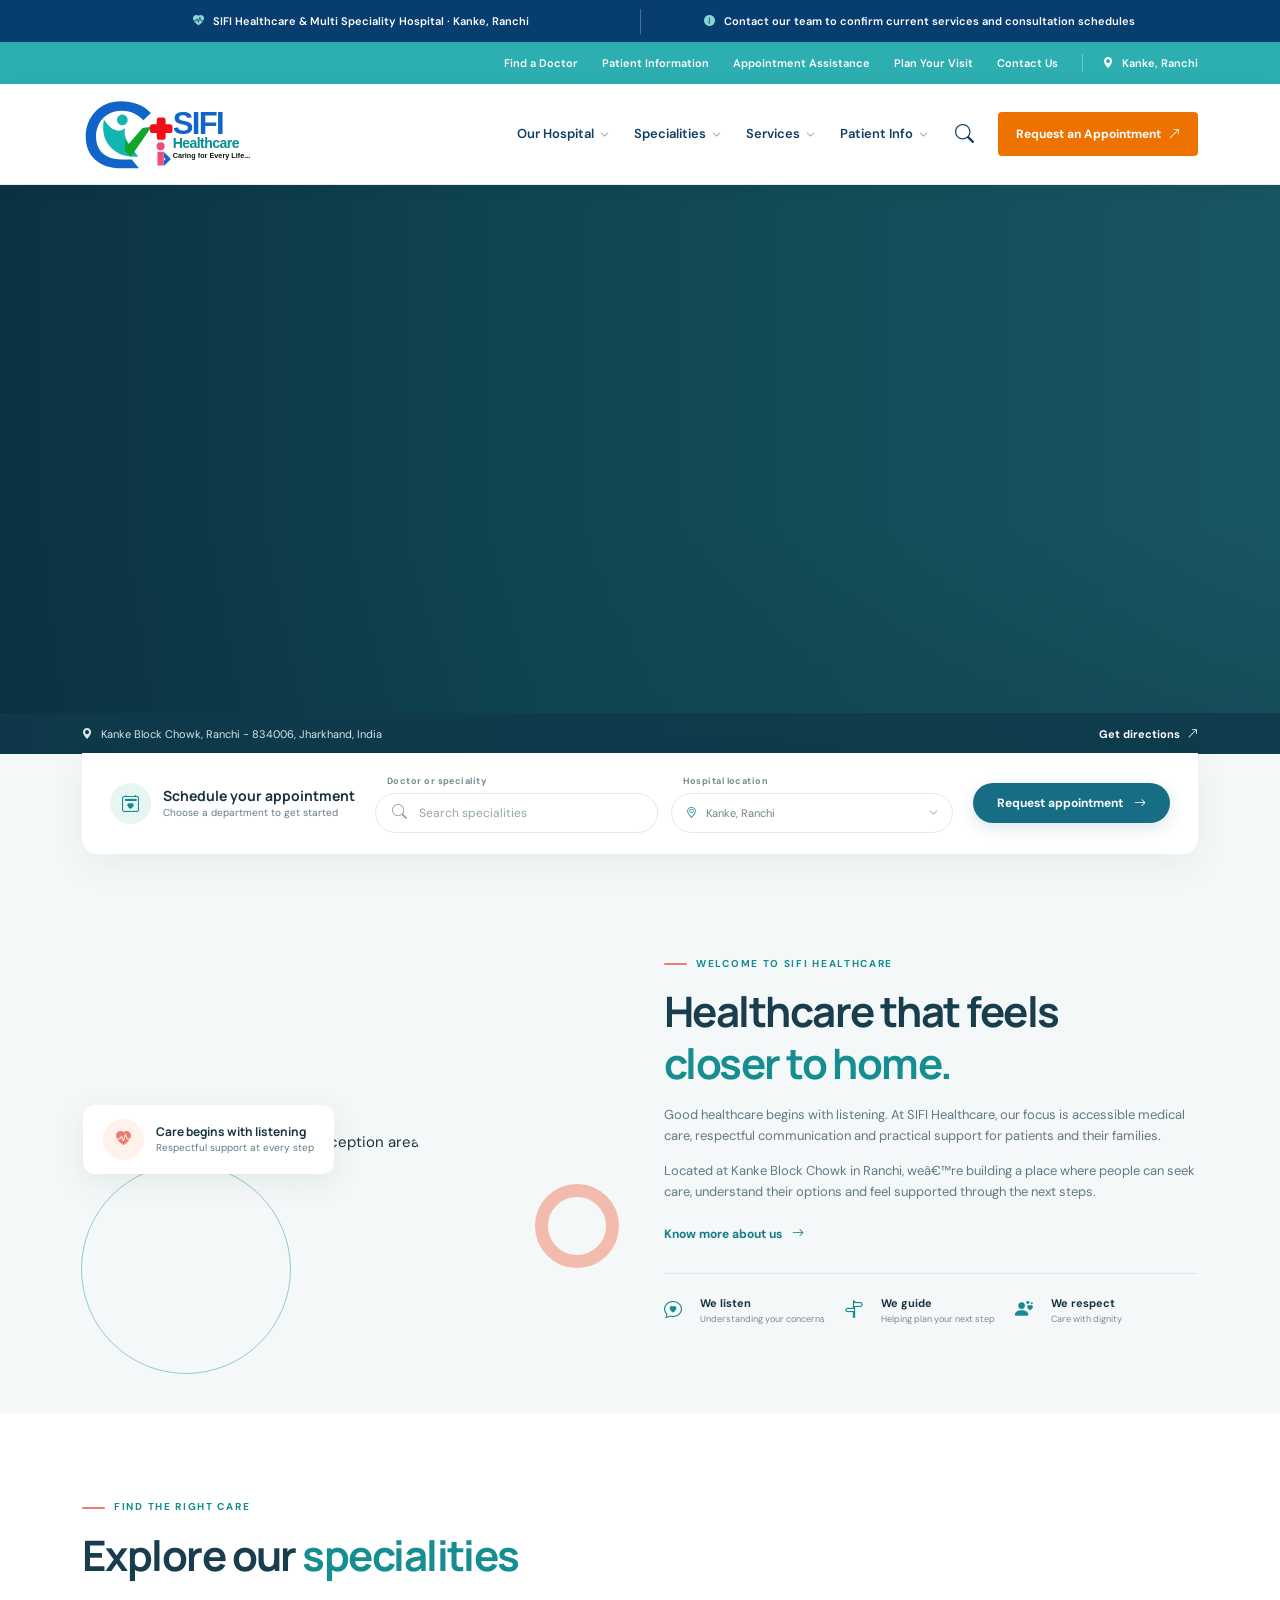
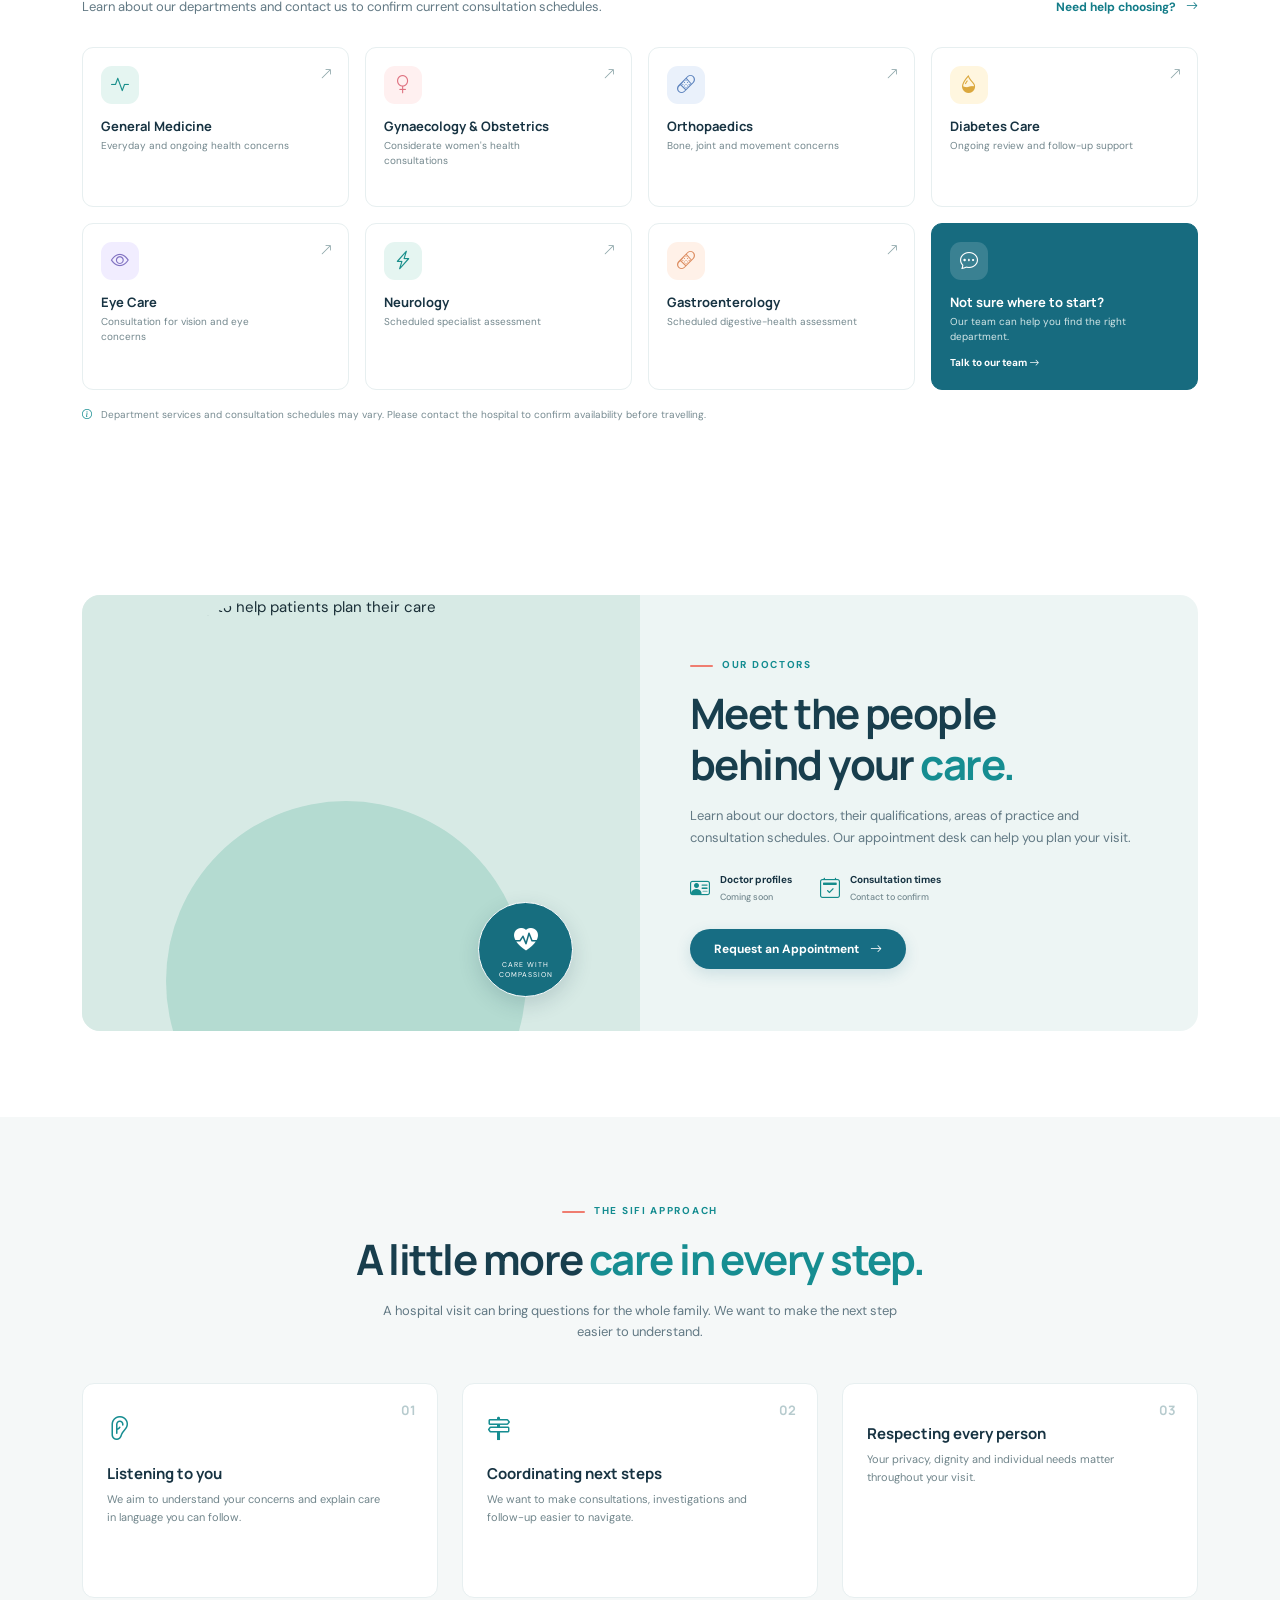
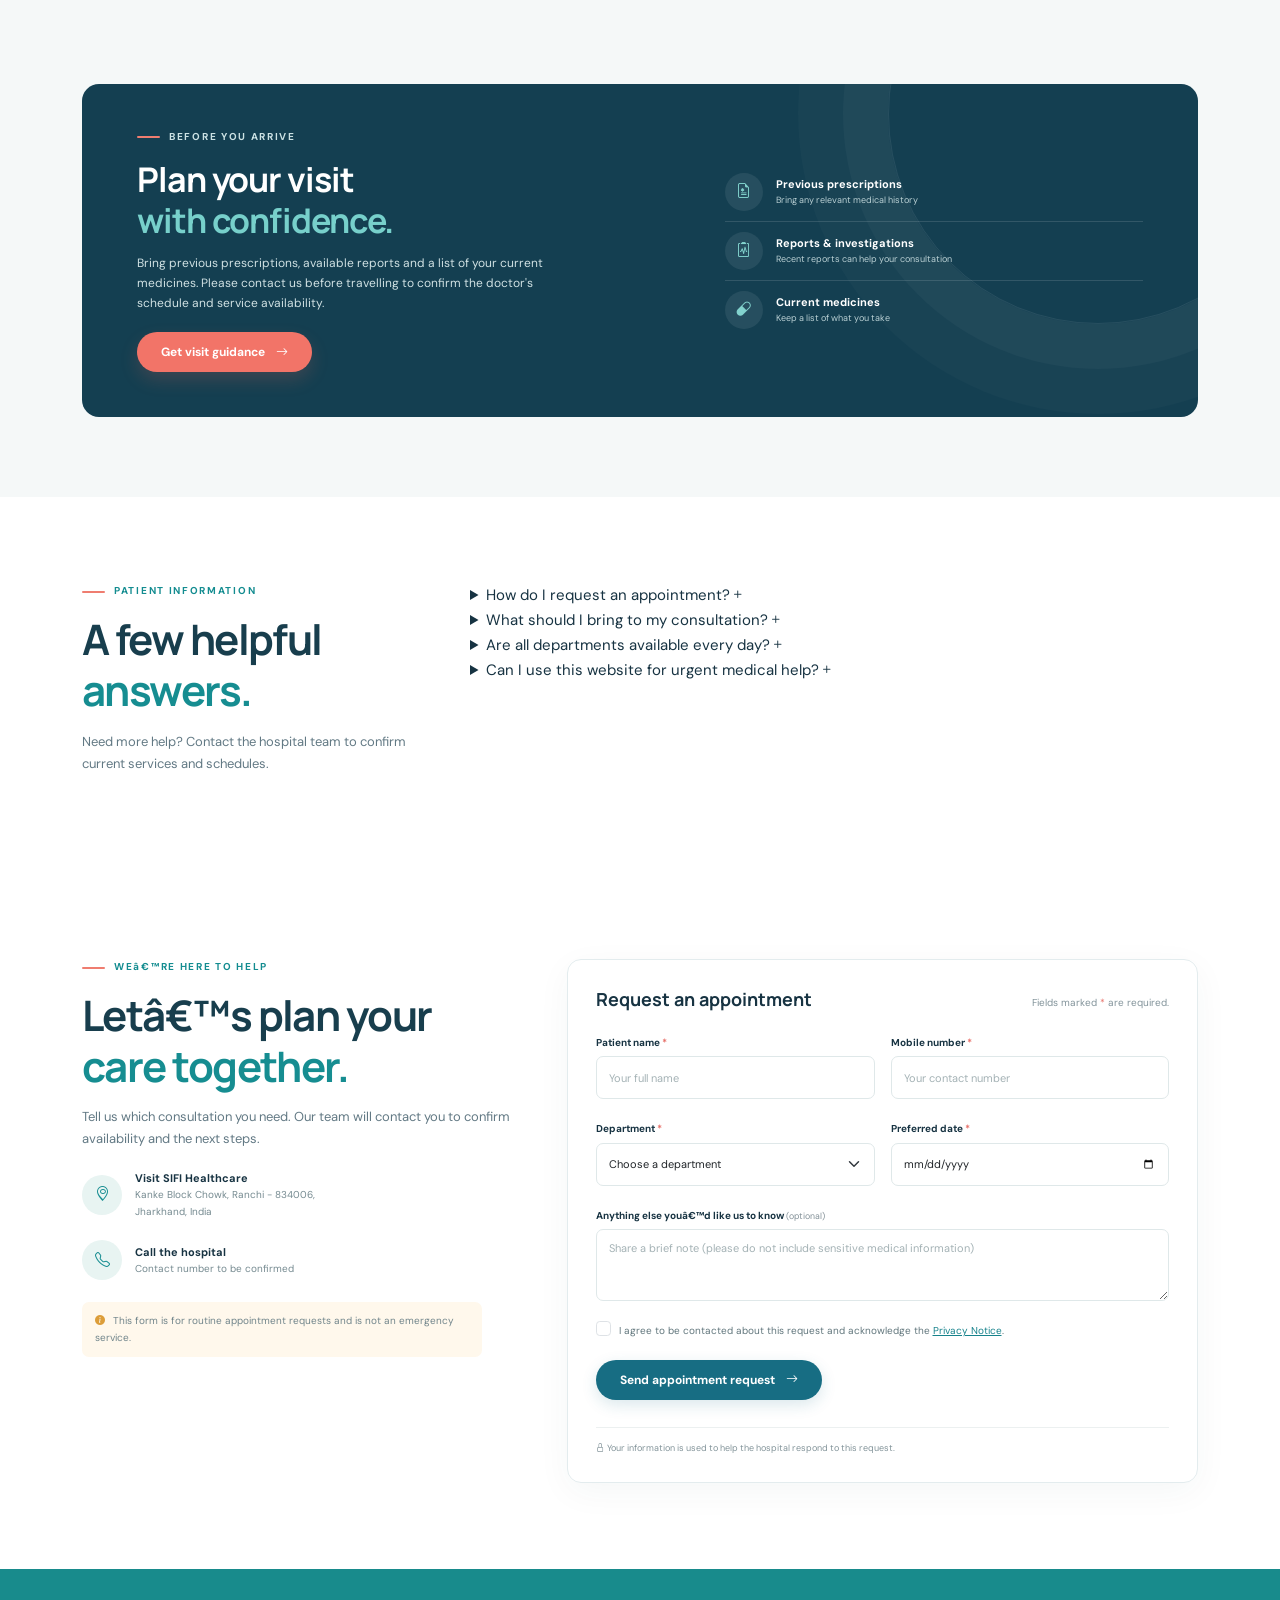
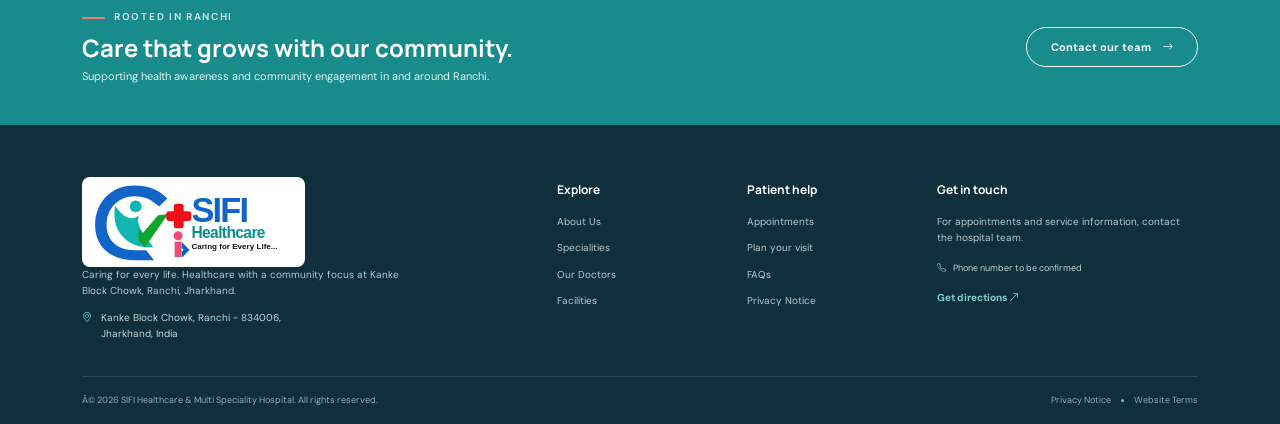
==== index.html @ acc7ceab "first" ====
﻿<!doctype html>
<html lang="en">
  <head>
    <meta charset="utf-8" />
    <meta name="viewport" content="width=device-width, initial-scale=1" />
    <meta
      name="description"
      content="Explore SIFI Healthcare & Multi Speciality Hospital at Kanke Block Chowk, Ranchi. Find department information, plan your visit and request an appointment."
    />
    <title>SIFI Healthcare & Multi Speciality Hospital | Kanke, Ranchi</title>
    <link rel="preconnect" href="https://fonts.googleapis.com" />
    <link rel="preconnect" href="https://fonts.gstatic.com" crossorigin />
    <link
      href="https://fonts.googleapis.com/css2?family=DM+Sans:wght@400;500;600;700&family=Manrope:wght@400;500;600;700;800&display=swap"
      rel="stylesheet"
    />
    <link
      href="https://cdn.jsdelivr.net/npm/bootstrap@5.3.3/dist/css/bootstrap.min.css"
      rel="stylesheet"
    />
    <link
      href="https://cdn.jsdelivr.net/npm/bootstrap-icons@1.11.3/font/bootstrap-icons.min.css"
      rel="stylesheet"
    />
    <link href="styles.css" rel="stylesheet" />
  </head>
  <body>
    <div class="noticebar">
      <div class="container">
        <div>
          <i class="bi bi-heart-pulse-fill"></i
          ><span
            >SIFI Healthcare & Multi Speciality Hospital · Kanke, Ranchi</span
          >
        </div>
        <div>
          <i class="bi bi-info-circle-fill"></i
          ><span
            >Contact our team to confirm current services and consultation
            schedules</span
          >
        </div>
      </div>
    </div>
    <div class="utilitybar">
      <div class="container">
        <div class="utility-links">
          <a href="#doctors">Find a Doctor</a
          ><a href="#faq">Patient Information</a
          ><a href="#appointment">Appointment Assistance</a
          ><a href="#visit">Plan Your Visit</a
          ><a href="#appointment">Contact Us</a
          ><span><i class="bi bi-geo-alt-fill"></i> Kanke, Ranchi</span>
        </div>
      </div>
    </div>
    <nav
      class="navbar navbar-expand-lg site-nav sticky-top"
      aria-label="Main navigation"
    >
      <div class="container">
        <a
          class="navbar-brand brand"
          href="#home"
          aria-label="SIFI Healthcare home"
          ><img
            class="brand-logo"
            src="assests/images/sifi-healthcare-logo.svg"
            alt="SIFI Healthcare - Caring for Every Life"
        /></a>
        <button
          class="navbar-toggler"
          type="button"
          data-bs-toggle="collapse"
          data-bs-target="#mainNav"
          aria-controls="mainNav"
          aria-expanded="false"
          aria-label="Toggle navigation"
        >
          <span class="navbar-toggler-icon"></span>
        </button>
        <div class="collapse navbar-collapse" id="mainNav">
          <ul class="navbar-nav ms-auto align-items-lg-center gap-lg-1">
            <li class="nav-item">
              <a class="nav-link" href="#visit"
                >Our Hospital <i class="bi bi-chevron-down"></i
              ></a>
            </li>
            <li class="nav-item">
              <a class="nav-link" href="#specialities"
                >Specialities <i class="bi bi-chevron-down"></i
              ></a>
            </li>
            <li class="nav-item">
              <a class="nav-link" href="#facilities"
                >Services <i class="bi bi-chevron-down"></i
              ></a>
            </li>
            <li class="nav-item">
              <a class="nav-link" href="#faq"
                >Patient Info <i class="bi bi-chevron-down"></i
              ></a>
            </li>
            <li class="nav-item">
              <a
                class="nav-search"
                href="#careSearch"
                aria-label="Search specialities"
                ><i class="bi bi-search"></i
              ></a>
            </li>
            <li class="nav-item ms-lg-2">
              <a class="btn btn-coral btn-sm rounded-1 px-4" href="#appointment"
                >Request an Appointment <i class="bi bi-arrow-up-right ms-1"></i
              ></a>
            </li>
          </ul>
        </div>
      </div>
    </nav>

    <main>
      <section class="hero" id="home">
        <div class="hero-overlay"></div>
        <div class="container hero-inner">
        
         
          </div>
        </div>
        <div class="hero-bottom">
          <div class="container d-flex align-items-center">
            <i class="bi bi-geo-alt-fill me-2"></i
            ><span>Kanke Block Chowk, Ranchi - 834006, Jharkhand, India</span
            ><a class="ms-auto" href="#visit"
              >Get directions <i class="bi bi-arrow-up-right ms-1"></i
            ></a>
          </div>
        </div>
      </section>

      <section class="quick-search-wrap" aria-label="Find care">
        <div class="container">
          <div class="quick-search">
            <div class="search-intro">
              <div class="search-icon">
                <i class="bi bi-calendar2-heart"></i>
              </div>
              <div>
                <strong>Schedule your appointment</strong
                ><span>Choose a department to get started</span>
              </div>
            </div>
            <div class="finder-fields">
              <div class="finder-field">
                <label for="careSearch">Doctor or speciality</label>
                <div class="search-input">
                  <i class="bi bi-search"></i
                  ><input
                    id="careSearch"
                    type="search"
                    list="departmentOptions"
                    placeholder="Search specialities"
                    aria-label="Search specialities"
                  /><datalist id="departmentOptions">
                    <option value="General Medicine"></option>
                    <option value="Gynaecology & Obstetrics"></option>
                    <option value="Orthopaedics"></option>
                    <option value="Diabetes Care"></option>
                    <option value="Eye Care"></option>
                    <option value="Neurology"></option>
                    <option value="Gastroenterology"></option>
                  </datalist>
                </div>
              </div>
              <div class="finder-field location-field">
                <label>Hospital location</label>
                <div class="location-value">
                  <i class="bi bi-geo-alt"></i><span>Kanke, Ranchi</span
                  ><i class="bi bi-chevron-down"></i>
                </div>
              </div>
            </div>
            <a
              class="btn btn-primary rounded-pill px-4"
              href="#appointment"
              id="finderButton"
              >Request appointment <i class="bi bi-arrow-right ms-2"></i
            ></a>
          </div>
        </div>
      </section>

      <section class="section-pad welcome" id="about">
        <div class="container">
          <div class="row align-items-center g-5">
            <div class="col-lg-6">
              <div class="photo-stack">
                <img
                  class="welcome-photo"
                  src="https://images.unsplash.com/photo-1586773860418-d37222d8fce3?auto=format&fit=crop&w=1100&q=85"
                  alt="Bright, welcoming hospital reception area"
                />
                <div class="photo-caption">
                  <span class="caption-icon"
                    ><i class="bi bi-heart-pulse-fill"></i
                  ></span>
                  <div>
                    <b>Care begins with listening</b
                    ><small>Respectful support at every step</small>
                  </div>
                </div>
                <div class="photo-orbit"></div>
              </div>
            </div>
            <div class="col-lg-6">
              <div class="eyebrow">
                <span></span> WELCOME TO SIFI HEALTHCARE
              </div>
              <h2 class="section-title">
                Healthcare that feels<br /><em>closer to home.</em>
              </h2>
              <p class="section-copy">
                Good healthcare begins with listening. At SIFI Healthcare, our
                focus is accessible medical care, respectful communication and
                practical support for patients and their families.
              </p>
              <p class="section-copy">
                Located at Kanke Block Chowk in Ranchi, weâ€™re building a place
                where people can seek care, understand their options and feel
                supported through the next steps.
              </p>
              <a href="#visit" class="text-link"
                >Know more about us <i class="bi bi-arrow-right"></i
              ></a>
              <div class="values-row">
                <div>
                  <i class="bi bi-chat-heart"></i><b>We listen</b
                  ><span>Understanding your concerns</span>
                </div>
                <div>
                  <i class="bi bi-signpost-split"></i><b>We guide</b
                  ><span>Helping plan your next step</span>
                </div>
                <div>
                  <i class="bi bi-person-hearts"></i><b>We respect</b
                  ><span>Care with dignity</span>
                </div>
              </div>
            </div>
          </div>
        </div>
      </section>

      <section class="section-pad specialities" id="specialities">
        <div class="container">
          <div class="section-head">
            <div>
              <div class="eyebrow"><span></span> FIND THE RIGHT CARE</div>
              <h2 class="section-title">Explore our <em>specialities</em></h2>
              <p class="section-copy">
                Learn about our departments and contact us to confirm current
                consultation schedules.
              </p>
            </div>
            <a class="text-link d-none d-md-inline-flex" href="#appointment"
              >Need help choosing? <i class="bi bi-arrow-right"></i
            ></a>
          </div>
          <div class="row g-3 specialty-grid">
            <div
              class="col-6 col-lg-3 specialty-item"
              data-search="general medicine adult common illness"
            >
              <a class="specialty-card" href="#appointment"
                ><span class="specialty-icon aqua"
                  ><i class="bi bi-activity"></i></span
                ><b>General Medicine</b
                ><small>Everyday and ongoing health concerns</small
                ><span class="card-arrow"
                  ><i class="bi bi-arrow-up-right"></i></span
              ></a>
            </div>
            <div
              class="col-6 col-lg-3 specialty-item"
              data-search="gynaecology obstetrics women's health pregnancy"
            >
              <a class="specialty-card" href="#appointment"
                ><span class="specialty-icon pink"
                  ><i class="bi bi-gender-female"></i></span
                ><b>Gynaecology & Obstetrics</b
                ><small>Considerate women's health consultations</small
                ><span class="card-arrow"
                  ><i class="bi bi-arrow-up-right"></i></span
              ></a>
            </div>
            <div
              class="col-6 col-lg-3 specialty-item"
              data-search="orthopaedics bones joints movement"
            >
              <a class="specialty-card" href="#appointment"
                ><span class="specialty-icon blue"
                  ><i class="bi bi-bandaid"></i></span
                ><b>Orthopaedics</b
                ><small>Bone, joint and movement concerns</small
                ><span class="card-arrow"
                  ><i class="bi bi-arrow-up-right"></i></span
              ></a>
            </div>
            <div
              class="col-6 col-lg-3 specialty-item"
              data-search="diabetes care management"
            >
              <a class="specialty-card" href="#appointment"
                ><span class="specialty-icon yellow"
                  ><i class="bi bi-droplet-half"></i></span
                ><b>Diabetes Care</b
                ><small>Ongoing review and follow-up support</small
                ><span class="card-arrow"
                  ><i class="bi bi-arrow-up-right"></i></span
              ></a>
            </div>
            <div
              class="col-6 col-lg-3 specialty-item"
              data-search="eye care vision"
            >
              <a class="specialty-card" href="#appointment"
                ><span class="specialty-icon lavender"
                  ><i class="bi bi-eye"></i></span
                ><b>Eye Care</b
                ><small>Consultation for vision and eye concerns</small
                ><span class="card-arrow"
                  ><i class="bi bi-arrow-up-right"></i></span
              ></a>
            </div>
            <div
              class="col-6 col-lg-3 specialty-item"
              data-search="neurology nervous system"
            >
              <a class="specialty-card" href="#appointment"
                ><span class="specialty-icon aqua"
                  ><i class="bi bi-lightning-charge"></i></span
                ><b>Neurology</b><small>Scheduled specialist assessment</small
                ><span class="card-arrow"
                  ><i class="bi bi-arrow-up-right"></i></span
              ></a>
            </div>
            <div
              class="col-6 col-lg-3 specialty-item"
              data-search="gastroenterology digestive health"
            >
              <a class="specialty-card" href="#appointment"
                ><span class="specialty-icon peach"
                  ><i class="bi bi-bandaid"></i></span
                ><b>Gastroenterology</b
                ><small>Scheduled digestive-health assessment</small
                ><span class="card-arrow"
                  ><i class="bi bi-arrow-up-right"></i></span
              ></a>
            </div>
            <div class="col-6 col-lg-3">
              <a class="specialty-card specialty-help" href="#appointment"
                ><span class="specialty-icon white"
                  ><i class="bi bi-chat-dots"></i></span
                ><b>Not sure where to start?</b
                ><small>Our team can help you find the right department.</small
                ><span class="help-link"
                  >Talk to our team <i class="bi bi-arrow-right"></i></span
              ></a>
            </div>
          </div>
          <div class="availability-note">
            <i class="bi bi-info-circle"></i> Department services and
            consultation schedules may vary. Please contact the hospital to
            confirm availability before travelling.
          </div>
        </div>
      </section>

      <section class="section-pad doctors" id="doctors">
        <div class="container">
          <div class="doctor-panel">
            <div class="doctor-art">
              <img
                src="https://images.unsplash.com/photo-1559839734-2b71ea197ec2?auto=format&fit=crop&w=850&q=85"
                alt="Doctor ready to help patients plan their care"
              /><span class="art-blob"></span
              ><span class="doctor-stamp"
                ><i class="bi bi-heart-pulse-fill"></i
                ><small>CARE WITH<br />COMPASSION</small></span
              >
            </div>
            <div class="doctor-copy">
              <div class="eyebrow"><span></span> OUR DOCTORS</div>
              <h2 class="section-title">
                Meet the people<br />behind your <em>care.</em>
              </h2>
              <p class="section-copy">
                Learn about our doctors, their qualifications, areas of practice
                and consultation schedules. Our appointment desk can help you
                plan your visit.
              </p>
              <div class="doctor-data">
                <div>
                  <i class="bi bi-person-vcard"></i
                  ><span>Doctor profiles<br /><small>Coming soon</small></span>
                </div>
                <div>
                  <i class="bi bi-calendar2-check"></i
                  ><span
                    >Consultation times<br /><small
                      >Contact to confirm</small
                    ></span
                  >
                </div>
              </div>
              <a class="btn btn-primary rounded-pill px-4" href="#appointment"
                >Request an Appointment <i class="bi bi-arrow-right ms-2"></i
              ></a>
            </div>
          </div>
        </div>
      </section>

      <section class="section-pad approach" id="facilities">
        <div class="container">
          <div class="text-center mx-auto approach-heading">
            <div class="eyebrow justify-content-center">
              <span></span> THE SIFI APPROACH
            </div>
            <h2 class="section-title">
              A little more <em>care in every step.</em>
            </h2>
            <p class="section-copy">
              A hospital visit can bring questions for the whole family. We want
              to make the next step easier to understand.
            </p>
          </div>
          <div class="row g-4 mt-3">
            <div class="col-md-4">
              <div class="approach-card">
                <span>01</span><i class="bi bi-ear"></i>
                <h3>Listening to you</h3>
                <p>
                  We aim to understand your concerns and explain care in
                  language you can follow.
                </p>
              </div>
            </div>
            <div class="col-md-4">
              <div class="approach-card">
                <span>02</span><i class="bi bi-signpost-2"></i>
                <h3>Coordinating next steps</h3>
                <p>
                  We want to make consultations, investigations and follow-up
                  easier to navigate.
                </p>
              </div>
            </div>
            <div class="col-md-4">
              <div class="approach-card">
                <span>03</span><i class="bi bi-shield-heart"></i>
                <h3>Respecting every person</h3>
                <p>
                  Your privacy, dignity and individual needs matter throughout
                  your visit.
                </p>
              </div>
            </div>
          </div>
        </div>
      </section>

      <section class="visit-section" id="visit">
        <div class="container">
          <div class="visit-card" id="patient-info">
            <div>
              <div class="eyebrow light"><span></span> BEFORE YOU ARRIVE</div>
              <h2>Plan your visit<br /><em>with confidence.</em></h2>
              <p>
                Bring previous prescriptions, available reports and a list of
                your current medicines. Please contact us before travelling to
                confirm the doctor's schedule and service availability.
              </p>
              <a href="#appointment" class="btn btn-coral rounded-pill px-4"
                >Get visit guidance <i class="bi bi-arrow-right ms-2"></i
              ></a>
            </div>
            <div class="visit-list">
              <div>
                <span><i class="bi bi-file-earmark-medical"></i></span>
                <p>
                  <b>Previous prescriptions</b
                  ><small>Bring any relevant medical history</small>
                </p>
              </div>
              <div>
                <span><i class="bi bi-clipboard2-pulse"></i></span>
                <p>
                  <b>Reports & investigations</b
                  ><small>Recent reports can help your consultation</small>
                </p>
              </div>
              <div>
                <span><i class="bi bi-capsule"></i></span>
                <p>
                  <b>Current medicines</b
                  ><small>Keep a list of what you take</small>
                </p>
              </div>
            </div>
          </div>
        </div>
      </section>

      <section class="section-pad faq-section" id="faq">
        <div class="container">
          <div class="row g-5">
            <div class="col-lg-4">
              <div class="eyebrow"><span></span> PATIENT INFORMATION</div>
              <h2 class="section-title">
                A few helpful<br /><em>answers.</em>
              </h2>
              <p class="section-copy">
                Need more help? Contact the hospital team to confirm current
                services and schedules.
              </p>
            </div>
            <div class="col-lg-8">
              <div class="faq-list">
                <details>
                  <summary>
                    How do I request an appointment?<i class="bi bi-plus"></i>
                  </summary>
                  <p>
                    Send a routine request using the form on this page. Our team
                    will contact you to confirm availability. Your appointment
                    is not confirmed until you receive confirmation from the
                    hospital.
                  </p>
                </details>
                <details>
                  <summary>
                    What should I bring to my consultation?<i
                      class="bi bi-plus"
                    ></i>
                  </summary>
                  <p>
                    Bring previous prescriptions, recent investigation reports,
                    a list of medicines you take and any relevant insurance or
                    scheme documents.
                  </p>
                </details>
                <details>
                  <summary>
                    Are all departments available every day?<i
                      class="bi bi-plus"
                    ></i>
                  </summary>
                  <p>
                    Consultation schedules can vary. Please contact the hospital
                    before travelling to confirm the doctor's schedule and the
                    availability of the service you need.
                  </p>
                </details>
                <details>
                  <summary>
                    Can I use this website for urgent medical help?<i
                      class="bi bi-plus"
                    ></i>
                  </summary>
                  <p>
                    No. Appointment and enquiry forms are not monitored as
                    emergency channels. For urgent medical needs, seek immediate
                    in-person emergency assistance rather than waiting for a
                    website response.
                  </p>
                </details>
              </div>
            </div>
          </div>
        </div>
      </section>

      <section class="section-pad appointment" id="appointment">
        <div class="container">
          <div class="row g-5 align-items-start">
            <div class="col-lg-5">
              <div class="eyebrow"><span></span> WEâ€™RE HERE TO HELP</div>
              <h2 class="section-title">
                Letâ€™s plan your<br /><em>care together.</em>
              </h2>
              <p class="section-copy">
                Tell us which consultation you need. Our team will contact you
                to confirm availability and the next steps.
              </p>
              <div class="contact-card">
                <span><i class="bi bi-geo-alt"></i></span>
                <div>
                  <b>Visit SIFI Healthcare</b
                  ><small
                    >Kanke Block Chowk, Ranchi - 834006,<br />Jharkhand,
                    India</small
                  >
                </div>
              </div>
              <div class="contact-card">
                <span><i class="bi bi-telephone"></i></span>
                <div>
                  <b>Call the hospital</b
                  ><small>Contact number to be confirmed</small>
                </div>
              </div>
              <div class="emergency-note">
                <i class="bi bi-info-circle-fill"></i> This form is for routine
                appointment requests and is not an emergency service.
              </div>
            </div>
            <div class="col-lg-7">
              <form class="appointment-form" id="appointmentForm" novalidate>
                <div class="form-heading">
                  <h3>Request an appointment</h3>
                  <p>Fields marked <span>*</span> are required.</p>
                </div>
                <div class="row g-3">
                  <div class="col-md-6">
                    <label for="patientName" class="form-label"
                      >Patient name <span>*</span></label
                    ><input
                      class="form-control"
                      id="patientName"
                      name="patient_name"
                      required
                      placeholder="Your full name"
                    />
                    <div class="invalid-feedback">Please enter your name.</div>
                  </div>
                  <div class="col-md-6">
                    <label for="mobile" class="form-label"
                      >Mobile number <span>*</span></label
                    ><input
                      class="form-control"
                      id="mobile"
                      name="mobile"
                      type="tel"
                      inputmode="numeric"
                      pattern="[0-9+() -]{8,16}"
                      required
                      placeholder="Your contact number"
                    />
                    <div class="invalid-feedback">
                      Please enter a valid mobile number.
                    </div>
                  </div>
                  <div class="col-md-6">
                    <label for="department" class="form-label"
                      >Department <span>*</span></label
                    ><select
                      class="form-select"
                      id="department"
                      name="department"
                      required
                    >
                      <option value="" selected disabled>
                        Choose a department
                      </option>
                      <option>General Medicine</option>
                      <option>Gynaecology & Obstetrics</option>
                      <option>Orthopaedics</option>
                      <option>Diabetes Care</option>
                      <option>Eye Care</option>
                      <option>Neurology</option>
                      <option>Gastroenterology</option>
                      <option>Need help choosing</option>
                    </select>
                    <div class="invalid-feedback">
                      Please choose a department.
                    </div>
                  </div>
                  <div class="col-md-6">
                    <label for="preferredDate" class="form-label"
                      >Preferred date <span>*</span></label
                    ><input
                      class="form-control"
                      id="preferredDate"
                      name="preferred_date"
                      type="date"
                      required
                    />
                    <div class="invalid-feedback">
                      Please choose a preferred date.
                    </div>
                  </div>
                  <div class="col-12">
                    <label for="message" class="form-label"
                      >Anything else youâ€™d like us to know
                      <small>(optional)</small></label
                    ><textarea
                      class="form-control"
                      id="message"
                      name="message"
                      rows="3"
                      maxlength="500"
                      placeholder="Share a brief note (please do not include sensitive medical information)"
                    ></textarea>
                  </div>
                  <div class="col-12">
                    <div class="form-check">
                      <input
                        class="form-check-input"
                        id="consent"
                        type="checkbox"
                        required
                      /><label class="form-check-label" for="consent"
                        >I agree to be contacted about this request and
                        acknowledge the
                        <a href="#footer">Privacy Notice</a>.</label
                      >
                      <div class="invalid-feedback">
                        Please acknowledge the Privacy Notice to continue.
                      </div>
                    </div>
                  </div>
                  <div class="col-12">
                    <button
                      class="btn btn-primary rounded-pill px-4"
                      type="submit"
                    >
                      Send appointment request
                      <i class="bi bi-arrow-right ms-2"></i>
                    </button>
                    <div
                      class="form-status"
                      id="formStatus"
                      role="status"
                      aria-live="polite"
                    ></div>
                  </div>
                </div>
                <p class="form-footnote">
                  <i class="bi bi-lock"></i> Your information is used to help
                  the hospital respond to this request.
                </p>
              </form>
            </div>
          </div>
        </div>
      </section>

      <section class="community-strip">
        <div
          class="container d-flex flex-column flex-md-row align-items-md-center justify-content-between gap-3"
        >
          <div>
            <div class="eyebrow light"><span></span> ROOTED IN RANCHI</div>
            <h2>Care that grows with our community.</h2>
            <p>
              Supporting health awareness and community engagement in and around
              Ranchi.
            </p>
          </div>
          <a href="#footer" class="btn btn-outline-light rounded-pill px-4"
            >Contact our team <i class="bi bi-arrow-right ms-2"></i
          ></a>
        </div>
      </section>
    </main>

    <footer id="footer">
      <div class="container">
        <div class="row g-4 footer-main">
          <div class="col-lg-5">
            <a
              class="brand footer-brand"
              href="#home"
              aria-label="SIFI Healthcare home"
              ><img
                class="brand-logo"
                src="assests/images/sifi-healthcare-logo.svg"
                alt="SIFI Healthcare — Caring for Every Life"
            /></a>
            <p class="footer-blurb">
              Caring for every life. Healthcare with a community focus at Kanke
              Block Chowk, Ranchi, Jharkhand.
            </p>
            <div class="footer-address">
              <i class="bi bi-geo-alt"></i
              ><span
                >Kanke Block Chowk, Ranchi - 834006,<br />Jharkhand, India</span
              >
            </div>
          </div>
          <div class="col-6 col-lg-2">
            <h4>Explore</h4>
            <a href="#about">About Us</a><a href="#specialities">Specialities</a
            ><a href="#doctors">Our Doctors</a
            ><a href="#facilities">Facilities</a>
          </div>
          <div class="col-6 col-lg-2">
            <h4>Patient help</h4>
            <a href="#appointment">Appointments</a
            ><a href="#visit">Plan your visit</a><a href="#faq">FAQs</a
            ><a href="#footer">Privacy Notice</a>
          </div>
          <div class="col-lg-3">
            <h4>Get in touch</h4>
            <p>
              For appointments and service information, contact the hospital
              team.
            </p>
            <span class="contact-pending"
              ><i class="bi bi-telephone"></i> Phone number to be
              confirmed</span
            ><a
              class="footer-directions"
              href="https://maps.google.com/?q=Kanke+Block+Chowk+Ranchi"
              target="_blank"
              rel="noreferrer"
              >Get directions <i class="bi bi-arrow-up-right"></i
            ></a>
          </div>
        </div>
        <div class="footer-bottom">
          <span
            >Â© <span id="year"></span> SIFI Healthcare & Multi Speciality
            Hospital. All rights reserved.</span
          ><span>Privacy Notice <i class="dot"></i> Website Terms</span>
        </div>
      </div>
    </footer>
    <div class="mobile-action">
      <a href="#appointment"
        ><i class="bi bi-calendar2-check"></i> Request appointment</a
      ><a href="#visit"><i class="bi bi-geo-alt"></i> Directions</a>
    </div>
    <script src="https://cdn.jsdelivr.net/npm/bootstrap@5.3.3/dist/js/bootstrap.bundle.min.js"></script>
    <script src="app.js"></script>
  </body>
</html>
---- styles.css ----
﻿:root{--navy:#13384a;--blue:#176a82;--teal:#138c90;--coral:#f27468;--ink:#173342;--muted:#637985;--pale:#f4f8f8;--line:#e2ebed;--font:'DM Sans',sans-serif;--display:'Manrope',sans-serif}*{box-sizing:border-box}html{scroll-behavior:smooth;scroll-padding-top:90px}body{margin:0;font-family:var(--font);color:var(--ink);font-size:15px;line-height:1.65}.topline{height:36px;background:#12394b;color:#dcebed;font-size:11px;letter-spacing:.02em}.topline .container{height:100%}.topline a{color:#dcebed;text-decoration:none}.site-nav{background:rgba(255,255,255,.97);box-shadow:0 3px 18px #102f3a0d;padding:13px 0}.brand{display:flex;flex-direction:column;text-decoration:none;line-height:1}.brand-logo{display:block;width:185px;height:auto;max-height:72px;object-fit:contain}.footer-brand{background:#fff;border-radius:8px;padding:5px 9px;width:max-content}.footer-brand .brand-logo{width:205px;max-height:none}.brand-mark{font:800 27px var(--display);letter-spacing:-2px;color:#12394b}.brand-mark span{color:#ec7180}.brand-sub{font:700 8px var(--display);letter-spacing:1.25px;color:#174b60;margin-top:1px}.brand-sub small{font-size:7px;letter-spacing:.65px;color:#4a6a76}.navbar .nav-link{font-size:12px;font-weight:600;color:#365562!important;padding:11px 10px!important}.navbar .nav-link:hover,.navbar .nav-link.active{color:#138c90!important}.btn{font-size:12px;font-weight:700;padding-top:11px;padding-bottom:11px}.btn-primary{--bs-btn-bg:#176d83;--bs-btn-border-color:#176d83;--bs-btn-hover-bg:#125669;--bs-btn-hover-border-color:#125669;--bs-btn-active-bg:#125669;border:0;box-shadow:0 5px 15px #176d8328}.btn-coral{background:var(--coral);border:0;color:#fff;box-shadow:0 8px 18px #db665433}.btn-coral:hover{background:#e3675c;color:#fff}.hero{height:570px;position:relative;background:#1c5a68 url('https://images.unsplash.com/photo-1519494026892-80bbd2d6fd0d?auto=format&fit=crop&w=2200&q=90') center 44%/cover no-repeat;color:#fff}.hero-overlay{position:absolute;inset:0;background:linear-gradient(90deg,rgba(10,47,62,.94) 0%,rgba(13,65,77,.83) 43%,rgba(18,71,81,.28) 100%),linear-gradient(0deg,rgba(9,40,53,.27),transparent 40%)}.hero-inner{position:relative;height:100%;display:flex;align-items:center}.hero-copy{max-width:620px;padding-bottom:36px}.eyebrow{display:flex;gap:9px;align-items:center;color:#138c90;font-weight:700;font-size:10px;letter-spacing:1.7px;margin-bottom:14px}.eyebrow>span{width:23px;height:2px;background:#ef7d70;border-radius:4px}.eyebrow.light{color:#cce2e4}.hero h1{font:700 clamp(42px,5.1vw,66px)/1.13 var(--display);letter-spacing:-2.5px;margin:0 0 14px}.hero h1 em,.section-title em,.visit-card h2 em{font-style:normal;color:#77d0cb}.hero-lead{font-size:17px;font-weight:700;margin-bottom:8px}.hero-body{color:#d2e1e4;max-width:490px;font-size:14px}.hero-note{position:absolute;right:25px;bottom:95px;background:#fffffff2;color:#163947;padding:14px 19px;border-radius:14px;display:flex;align-items:center;gap:12px;box-shadow:0 10px 35px #092f3b38}.hero-note>i{font-size:25px;color:#ed786d}.hero-note div{display:grid}.hero-note b{font-size:12px}.hero-note span{font-size:10px;color:#6e828a}.hero-bottom{position:absolute;bottom:0;width:100%;background:#0f3a4bd9;padding:12px 0;font-size:11px;color:#d6e6e8}.hero-bottom a{color:#fff;text-decoration:none;font-weight:700}.quick-search-wrap{position:relative;margin-top:-1px;background:#f5f8f8;padding:0 0 15px}.quick-search{position:relative;margin-top:-1px;transform:translateY(-1px);background:white;border-radius:0 0 15px 15px;padding:21px 28px;display:flex;align-items:center;gap:28px;box-shadow:0 10px 35px #183b4810}.search-intro{display:flex;align-items:center;gap:12px;min-width:250px}.search-icon{display:grid;place-items:center;width:41px;height:41px;border-radius:50%;background:#e7f5f3;color:var(--teal);font-size:17px}.search-intro div:last-child{display:grid}.search-intro strong{font:700 14px var(--display)}.search-intro span{font-size:10px;color:var(--muted)}.search-input{height:44px;border:1px solid var(--line);border-radius:24px;display:flex;align-items:center;gap:10px;padding:0 16px;flex:1;color:#93a5ab}.search-input input{border:0;outline:0;width:100%;font:12px var(--font);color:var(--ink)}.search-input input::placeholder{color:#94a5aa}.section-pad{padding:86px 0}.welcome{background:#f5f8f8}.photo-stack{position:relative;width:90%;margin:0 auto}.welcome-photo{width:100%;height:390px;object-fit:cover;border-radius:150px 150px 14px 14px;position:relative;z-index:1;filter:saturate(.8)}.photo-stack:before{content:'';position:absolute;width:210px;height:210px;border:1px solid #95c9c5;border-radius:50%;left:-28px;top:35px}.photo-orbit{position:absolute;width:84px;height:84px;border:13px solid #f3b5a7;border-radius:50%;right:-30px;top:55px;z-index:2;opacity:.9}.photo-caption{position:absolute;z-index:3;bottom:-20px;left:-26px;background:white;padding:14px 20px;border-radius:12px;display:flex;gap:12px;align-items:center;box-shadow:0 8px 30px #143f4917}.caption-icon{width:41px;height:41px;border-radius:50%;display:grid;place-items:center;color:#e97c6e;background:#fff1eb}.photo-caption div{display:grid}.photo-caption b{font:700 12px var(--display)}.photo-caption small{color:var(--muted);font-size:10px}.section-title{font:700 clamp(31px,3.3vw,42px)/1.22 var(--display);letter-spacing:-1.55px;color:#183e4d;margin:0 0 15px}.section-title em{color:#168d91}.section-copy{font-size:13px;color:#627984;max-width:550px;margin:0 0 13px}.text-link{display:inline-flex;align-items:center;gap:10px;color:#137c88;font-size:12px;font-weight:700;text-decoration:none;margin-top:9px}.text-link:hover{color:#ec796c}.values-row{display:flex;gap:20px;border-top:1px solid #dce8e9;margin-top:28px;padding-top:20px}.values-row div{display:grid;grid-template-columns:28px auto;column-gap:8px;align-items:center}.values-row i{grid-row:span 2;color:#188b90;font-size:18px}.values-row b{font-size:11px}.values-row span{color:#778991;font-size:9px}.specialities{background:#fff}.section-head{display:flex;align-items:end;justify-content:space-between;margin-bottom:30px}.section-head .section-copy{margin:0}.specialty-card{height:100%;min-height:160px;position:relative;display:flex;flex-direction:column;align-items:flex-start;text-decoration:none;padding:18px 18px 17px;border:1px solid #e7eff0;border-radius:11px;color:var(--ink);background:#fff;transition:.2s}.specialty-card:hover{transform:translateY(-4px);box-shadow:0 12px 30px #12394b14;border-color:#bee0dd;color:var(--ink)}.specialty-icon{width:38px;height:38px;border-radius:11px;display:grid;place-items:center;font-size:18px;margin-bottom:13px}.specialty-icon.aqua{background:#e5f5f1;color:#188e8a}.specialty-icon.pink{background:#fff0f0;color:#df7280}.specialty-icon.blue{background:#eaf1fb;color:#5b82bd}.specialty-icon.yellow{background:#fff6df;color:#dba83e}.specialty-icon.lavender{background:#f1edff;color:#8172c2}.specialty-icon.peach{background:#fff1e8;color:#dc8b5e}.specialty-icon.white{background:#ffffff26;color:#fff}.specialty-card>b{font:700 13px var(--display);padding-right:15px}.specialty-card>small{font-size:10px;color:#73878d;line-height:1.45;margin-top:4px;max-width:190px}.card-arrow{position:absolute;right:16px;top:17px;color:#8ba4a8;font-size:12px}.specialty-help{background:#176b7f;color:white;border-color:#176b7f}.specialty-help:hover{background:#155e70;color:white}.specialty-help>small{color:#d4e7e8}.help-link{font-size:10px;font-weight:700;color:#fff;margin-top:auto;padding-top:11px}.availability-note{font-size:10px;color:#778b91;margin-top:17px}.availability-note i{color:#168d91;margin-right:6px}.doctor-panel{min-height:390px;border-radius:18px;background:#edf5f4;display:grid;grid-template-columns:1fr 1fr;overflow:hidden}.doctor-art{position:relative;min-height:390px;overflow:hidden;background:#d7eae5}.doctor-art>img{position:absolute;width:87%;height:110%;object-fit:cover;object-position:top center;left:4%;top:0;border-radius:190px 190px 0 0;z-index:1;mix-blend-mode:multiply;filter:saturate(.72)}.art-blob{position:absolute;width:360px;height:360px;border-radius:50%;background:#b4dbd1;bottom:-130px;left:15%;z-index:0}.doctor-stamp{position:absolute;z-index:2;right:12%;bottom:34px;width:95px;height:95px;border:1px solid #fff;border-radius:50%;background:#176e7f;color:#fff;display:flex;flex-direction:column;align-items:center;justify-content:center;box-shadow:0 7px 20px #17394b2b}.doctor-stamp i{font-size:24px}.doctor-stamp small{font-size:7px;letter-spacing:1px;text-align:center;line-height:1.35}.doctor-copy{padding:62px 50px;align-self:center}.doctor-data{display:flex;gap:28px;margin:24px 0}.doctor-data>div{display:flex;align-items:center;gap:10px;font-size:10px;font-weight:700}.doctor-data i{font-size:20px;color:#148b8b}.doctor-data small{font-size:9px;color:#758a90;font-weight:500}.approach{background:#f5f8f8}.approach-heading{max-width:580px}.approach-heading .section-copy{margin-left:auto;margin-right:auto}.approach-card{background:white;border:1px solid #e7eff0;border-radius:12px;padding:25px 24px;min-height:215px;position:relative}.approach-card>span{position:absolute;right:21px;top:17px;color:#b7cbce;font:700 13px var(--display)}.approach-card>i{color:#168d91;font-size:24px}.approach-card h3{font:700 15px var(--display);margin:14px 0 6px}.approach-card p{font-size:11px;color:#70858b;margin:0;max-width:280px}.visit-section{background:#f5f8f8;padding:0 0 80px}.visit-card{background:#143f51;border-radius:17px;padding:45px 55px;color:white;display:grid;grid-template-columns:1fr .8fr;gap:65px;position:relative;overflow:hidden}.visit-card:after{content:'';position:absolute;right:-110px;top:-180px;width:420px;height:420px;border:1px solid #ffffff15;border-radius:50%;box-shadow:0 0 0 45px #ffffff08,0 0 0 90px #ffffff05}.visit-card h2{font:700 34px/1.2 var(--display);letter-spacing:-1.1px;margin-bottom:13px}.visit-card p{font-size:12px;color:#d0e1e3;max-width:440px;margin-bottom:19px}.visit-list{position:relative;z-index:1;align-self:center}.visit-list>div{display:flex;gap:13px;align-items:center;border-bottom:1px solid #ffffff20;padding:10px 0}.visit-list>div:last-child{border:0}.visit-list>div>span{width:38px;height:38px;border-radius:50%;background:#ffffff14;color:#82d2cd;display:grid;place-items:center}.visit-list p{display:grid;margin:0}.visit-list b{font-size:11px;color:#fff}.visit-list small{font-size:9px;color:#bad0d4}.appointment{background:white}.appointment .section-title{margin-bottom:14px}.contact-card{display:flex;gap:13px;margin-top:20px;align-items:center}.contact-card>span{width:40px;height:40px;display:grid;place-items:center;border-radius:50%;background:#e8f4f2;color:#168d91}.contact-card>div{display:grid}.contact-card b{font-size:11px}.contact-card small{font-size:10px;color:#758a90}.emergency-note{font-size:10px;color:#71858b;background:#fff8ec;border-radius:7px;padding:11px 13px;margin-top:22px;max-width:400px}.emergency-note i{color:#dc9d39;margin-right:5px}.appointment-form{border:1px solid #e3ecee;border-radius:14px;padding:27px 28px;box-shadow:0 9px 35px #183c490b}.form-heading{display:flex;justify-content:space-between;align-items:baseline;margin-bottom:17px}.form-heading h3{font:700 18px var(--display);margin:0}.form-heading p{font-size:10px;color:#82939a;margin:0}.form-heading span,.form-label span{color:#e76f68}.form-label{font-size:10px;font-weight:700;margin-bottom:5px}.form-label small{font-weight:400;color:#839198}.form-control,.form-select{font-size:11px;min-height:43px;border-color:#dfe8e9;border-radius:7px;padding:10px 12px}.form-control:focus,.form-select:focus{border-color:#63b8b5;box-shadow:0 0 0 .2rem #198b8b1a}.form-control::placeholder{color:#a4b2b5}.form-check-label{font-size:10px;color:#61767c}.form-check-label a{color:#16828b}.form-check-input:checked{background-color:#17888a;border-color:#17888a}.form-footnote{border-top:1px solid #ecf0f0;padding-top:13px;margin:17px 0 0;color:#83949a;font-size:9px}.form-status{font-size:11px;font-weight:600;margin-top:10px}.form-status.success{color:#137f72}.form-status.error{color:#c74946}.community-strip{padding:40px 0;background:#188b8c;color:white}.community-strip .eyebrow{margin-bottom:5px}.community-strip h2{font:700 24px var(--display);margin:0 0 3px}.community-strip p{font-size:11px;color:#e0f2f0;margin:0}.community-strip .btn{font-size:11px}footer{background:#102f3d;color:white;padding:52px 0 0}.footer-brand .brand-mark{color:white}.footer-brand .brand-sub{color:#d3e4e6}.footer-brand .brand-sub small{color:#9db6bc}.footer-blurb{font-size:10px;color:#b2c6ca;max-width:330px;margin:16px 0}.footer-address{display:flex;gap:9px;color:#c2d4d7;font-size:10px}.footer-address i{color:#6fc6c1}.footer-main h4{font:700 12px var(--display);margin:4px 0 16px}.footer-main>div>a:not(.brand),.footer-main>div>p{display:block;color:#b5c9cc;font-size:10px;text-decoration:none;margin:0 0 10px}.footer-main>div>a:hover{color:#fff}.contact-pending{font-size:9px;color:#bfd2d5;display:block;margin:14px 0}.contact-pending i{color:#76c6c2;margin-right:5px}.footer-main>div>a.footer-directions{color:#80cfca;font-weight:700}.footer-bottom{display:flex;justify-content:space-between;border-top:1px solid #ffffff20;padding:16px 0;margin-top:33px;color:#91aaaf;font-size:9px}.footer-bottom .dot{display:inline-block;width:3px;height:3px;background:#70c4bf;border-radius:50%;margin:0 8px;vertical-align:middle}.mobile-action{display:none}
@media(max-width:991px){.navbar-collapse{padding:14px 0}.navbar-nav{align-items:stretch!important}.navbar .nav-link{padding:9px 4px!important}.hero{height:530px}.hero-note{right:20px;bottom:92px}.doctor-copy{padding:44px 35px}.doctor-art>img{width:100%;left:0}.visit-card{gap:35px;padding:40px}.section-pad{padding:72px 0}}
@media(max-width:767px){body{font-size:14px;padding-bottom:58px}.topline{font-size:9px}.topline .container>span{white-space:nowrap;overflow:hidden;text-overflow:ellipsis}.topline a{white-space:nowrap;margin-left:10px}.site-nav{padding:10px 0}.hero{height:auto;min-height:570px;background-position:58% center}.hero-overlay{background:linear-gradient(90deg,rgba(10,47,62,.91),rgba(13,65,77,.62)),linear-gradient(0deg,rgba(9,40,53,.4),transparent 55%)}.hero-inner{min-height:530px;padding-top:52px;padding-bottom:105px}.hero-copy{padding:0}.hero h1{font-size:43px;letter-spacing:-1.8px}.hero-lead{font-size:14px}.hero-body{font-size:12px;max-width:360px}.hero .btn{font-size:10px;padding:10px 16px!important}.hero-note{bottom:66px;right:15px;padding:9px 12px}.hero-note>i{font-size:21px}.hero-note b{font-size:10px}.hero-note span{font-size:8px}.hero-bottom{font-size:9px}.hero-bottom .container{flex-wrap:wrap}.hero-bottom a{display:none}.quick-search-wrap{padding:0}.quick-search{transform:none;border-radius:0 0 12px 12px;padding:16px;gap:11px;flex-wrap:wrap;box-shadow:0 8px 22px #183b480c}.search-intro{min-width:100%;gap:9px}.search-icon{width:34px;height:34px;font-size:14px}.search-intro strong{font-size:12px}.search-intro span{font-size:9px}.search-input{height:39px;flex:1;min-width:160px}.quick-search>.btn{font-size:10px;padding:10px 13px!important}.section-pad{padding:58px 0}.welcome .row{gap:20px!important}.photo-stack{width:84%;margin-bottom:14px}.welcome-photo{height:300px}.photo-caption{left:-16px;padding:10px 12px}.photo-orbit{right:-20px}.section-title{font-size:32px}.section-copy{font-size:12px}.values-row{gap:10px}.values-row div{grid-template-columns:22px auto;column-gap:5px}.values-row i{font-size:15px}.values-row b{font-size:9px}.values-row span{font-size:8px}.section-head{align-items:start}.section-head .section-title{font-size:30px}.section-head .section-copy{font-size:11px}.specialty-card{min-height:156px;padding:14px 12px}.specialty-icon{width:34px;height:34px;font-size:16px;margin-bottom:10px}.specialty-card>b{font-size:11px}.specialty-card>small{font-size:9px}.card-arrow{right:10px;top:12px}.availability-note{font-size:9px}.doctor-panel{grid-template-columns:1fr}.doctor-art{min-height:280px;order:2}.doctor-art>img{height:115%;width:82%;left:9%}.doctor-copy{padding:35px 27px 23px}.doctor-copy .section-title br{display:none}.doctor-data{gap:18px;margin:18px 0}.approach-card{min-height:165px;padding:20px}.approach-card h3{font-size:13px}.approach-card p{font-size:10px}.approach .row{margin-top:10px!important}.visit-section{padding-bottom:58px}.visit-card{grid-template-columns:1fr;padding:30px 24px;gap:20px}.visit-card h2{font-size:29px}.visit-card p{font-size:11px}.visit-list>div{padding:7px 0}.appointment-form{padding:21px 17px}.form-heading{align-items:start;flex-direction:column;gap:2px}.form-heading h3{font-size:16px}.community-strip{padding:32px 0}.community-strip h2{font-size:20px}.community-strip .btn{align-self:flex-start}footer{padding-top:38px}.footer-bottom{flex-direction:column;gap:7px}.mobile-action{position:fixed;z-index:1000;bottom:0;left:0;right:0;background:#fff;box-shadow:0 -4px 18px #0f344414;display:grid;grid-template-columns:1fr 1fr;padding:7px 10px calc(7px + env(safe-area-inset-bottom))}.mobile-action a{display:flex;align-items:center;justify-content:center;gap:7px;text-decoration:none;color:#176d83;font-size:10px;font-weight:700;border-right:1px solid #e5ecee}.mobile-action a:last-child{border:0}.mobile-action i{font-size:14px}}
@media(prefers-reduced-motion:reduce){html{scroll-behavior:auto}*,*::before,*::after{transition:none!important}}.topline-links{display:flex;align-items:center;gap:22px}.topline-links a{white-space:nowrap}.finder-fields{display:flex;gap:13px;flex:1;min-width:300px}.finder-field{flex:1;min-width:0}.finder-field>label{display:block;color:#758a90;font-size:9px;font-weight:700;letter-spacing:.45px;margin:0 0 4px 12px}.finder-field .search-input{height:40px}.location-value{height:40px;border:1px solid var(--line);border-radius:24px;display:flex;align-items:center;gap:9px;padding:0 14px;color:#6f848a;font-size:11px}.location-value i:first-child{color:#168d91}.location-value i:last-child{font-size:9px;margin-left:auto}.quick-search{gap:20px}.search-intro{min-width:220px}
@media(max-width:767px){.topline-links{gap:0}.topline-links a{display:none}.topline-links a:nth-child(2){display:block;font-size:9px}.finder-fields{min-width:0;width:100%;gap:8px}.finder-field{flex:1}.finder-field>label{font-size:8px}.location-value{height:39px;padding:0 10px;font-size:10px}.finder-fields .search-input{height:39px}.quick-search>.btn{width:100%}}
.noticebar{background:#083d70;color:#fff;font-size:11px;font-weight:600}.noticebar>.container{min-height:42px;display:grid;grid-template-columns:1fr 1fr;align-items:center}.noticebar>.container>div{display:flex;align-items:center;justify-content:center;gap:9px;min-height:25px;padding:0 14px}.noticebar>.container>div+div{border-left:1px solid #ffffff42}.noticebar i{color:#88d7d2}.utilitybar{background:#2daeb0;color:#fff}.utilitybar>.container{min-height:42px;display:flex;align-items:center;justify-content:flex-end}.utility-links{display:flex;align-items:center;gap:24px;white-space:nowrap}.utility-links a,.utility-links span{color:#fff;text-decoration:none;font-size:11px;font-weight:600}.utility-links a:hover{color:#e7ffff}.utility-links span{border-left:1px solid #ffffff55;padding-left:20px}.utility-links span i{margin-right:5px}.site-nav{min-height:82px;padding:9px 0;background:#fff;border-bottom:1px solid #e4ecee}.site-nav .navbar-brand{margin-right:30px}.site-nav .navbar-nav{gap:5px!important}.site-nav .nav-link{font-size:13px;color:#123e65!important;padding:12px 10px!important}.site-nav .nav-link i{font-size:9px;margin-left:3px;color:#567687}.site-nav .nav-search{display:grid;place-items:center;width:42px;height:42px;border-radius:50%;color:#123e65;font-size:19px;text-decoration:none}.site-nav .nav-search:hover{background:#eff7f7;color:#10898c}.site-nav .btn-coral{border-radius:4px!important;background:#ed7200;color:#fff;padding:13px 18px!important;box-shadow:none;font-size:12px}.site-nav .btn-coral:hover{background:#d96500;color:#fff}
@media(max-width:991px){.site-nav{min-height:72px}.site-nav .navbar-brand{margin-right:0}.site-nav .navbar-collapse{padding:12px 0}.site-nav .navbar-nav{align-items:stretch!important}.site-nav .nav-search{margin-left:5px}}
@media(max-width:767px){.noticebar{font-size:9px}.noticebar>.container{min-height:38px;grid-template-columns:1fr}.noticebar>.container>div{min-height:0;padding:6px 0;justify-content:flex-start}.noticebar>.container>div+div{display:none}.utilitybar>.container{min-height:36px;justify-content:center;overflow:hidden}.utility-links{gap:17px}.utility-links a,.utility-links span{font-size:9px}.utility-links a:nth-child(1),.utility-links a:nth-child(2){display:none}.utility-links span{padding-left:12px}.site-nav .brand-logo{width:155px;max-height:62px}.site-nav .btn-coral{display:inline-block;width:max-content;margin-top:7px}.site-nav .nav-link{padding:9px 5px!important}}
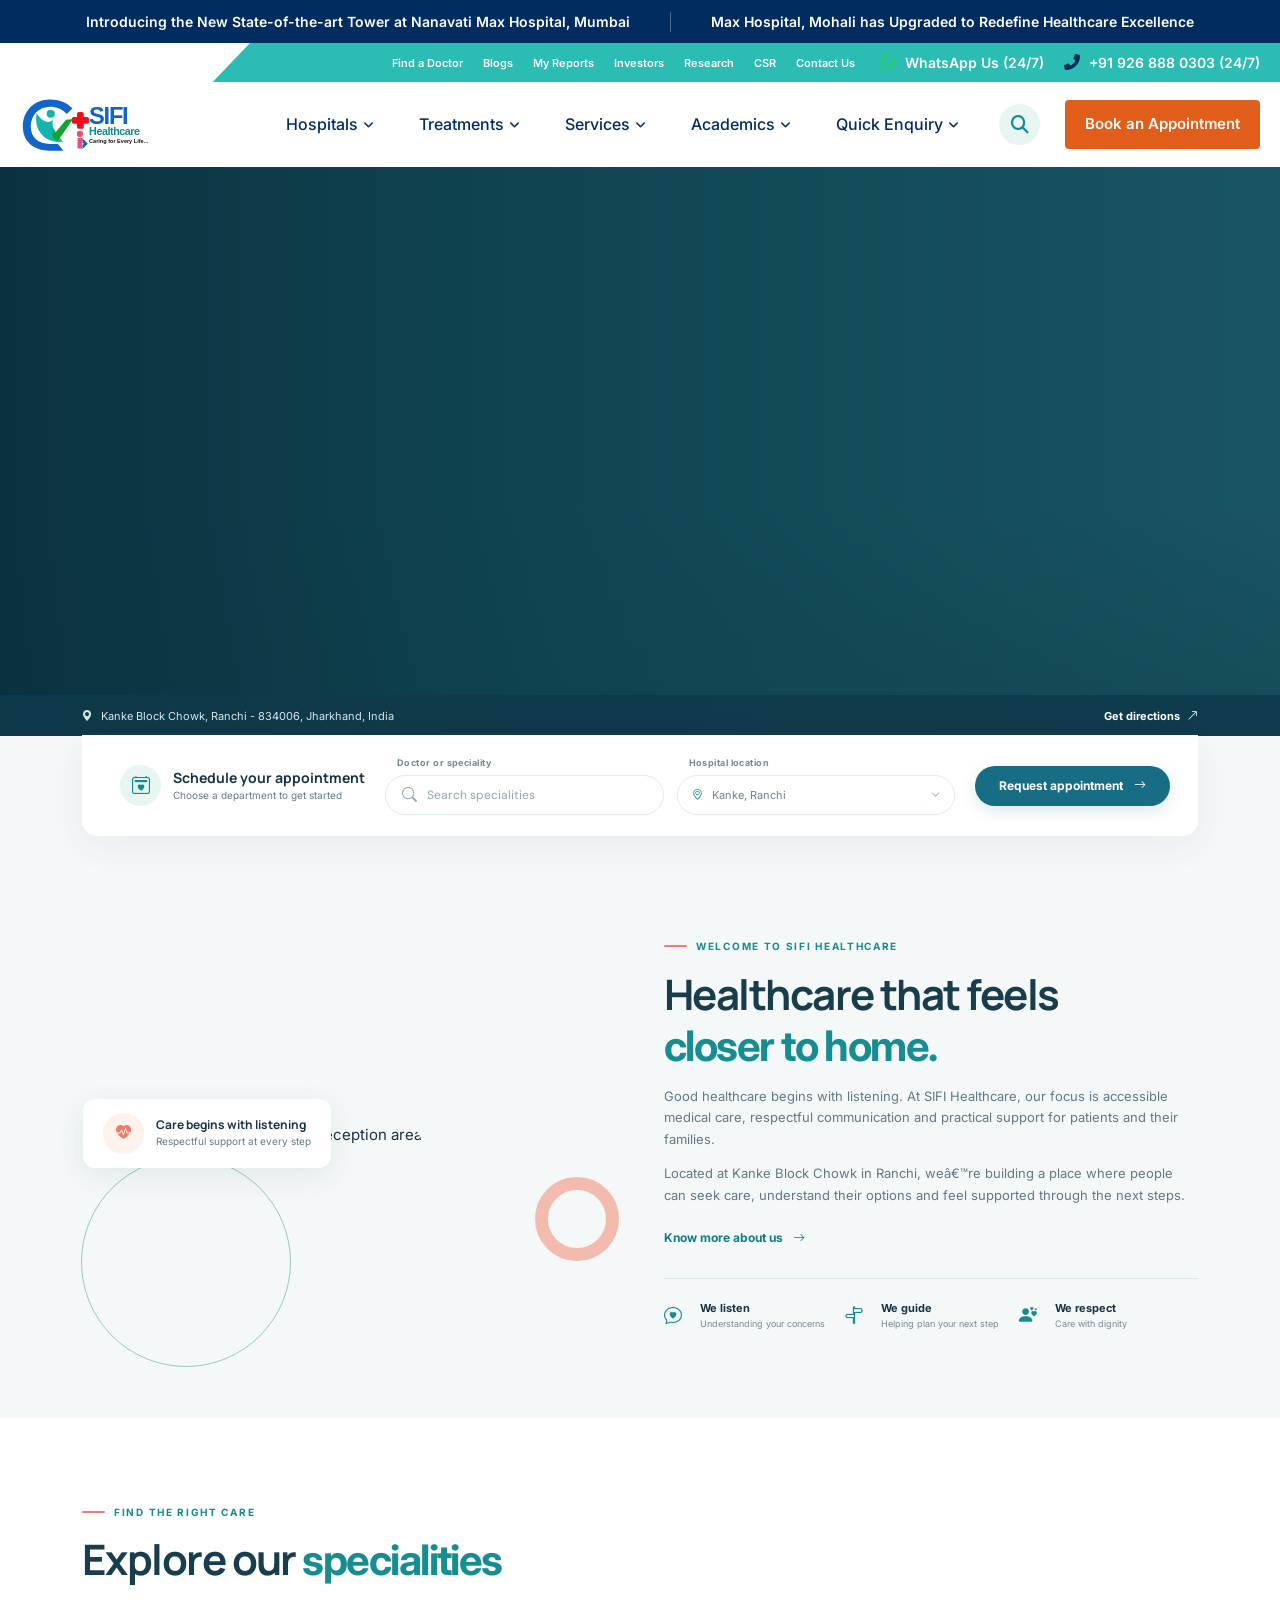
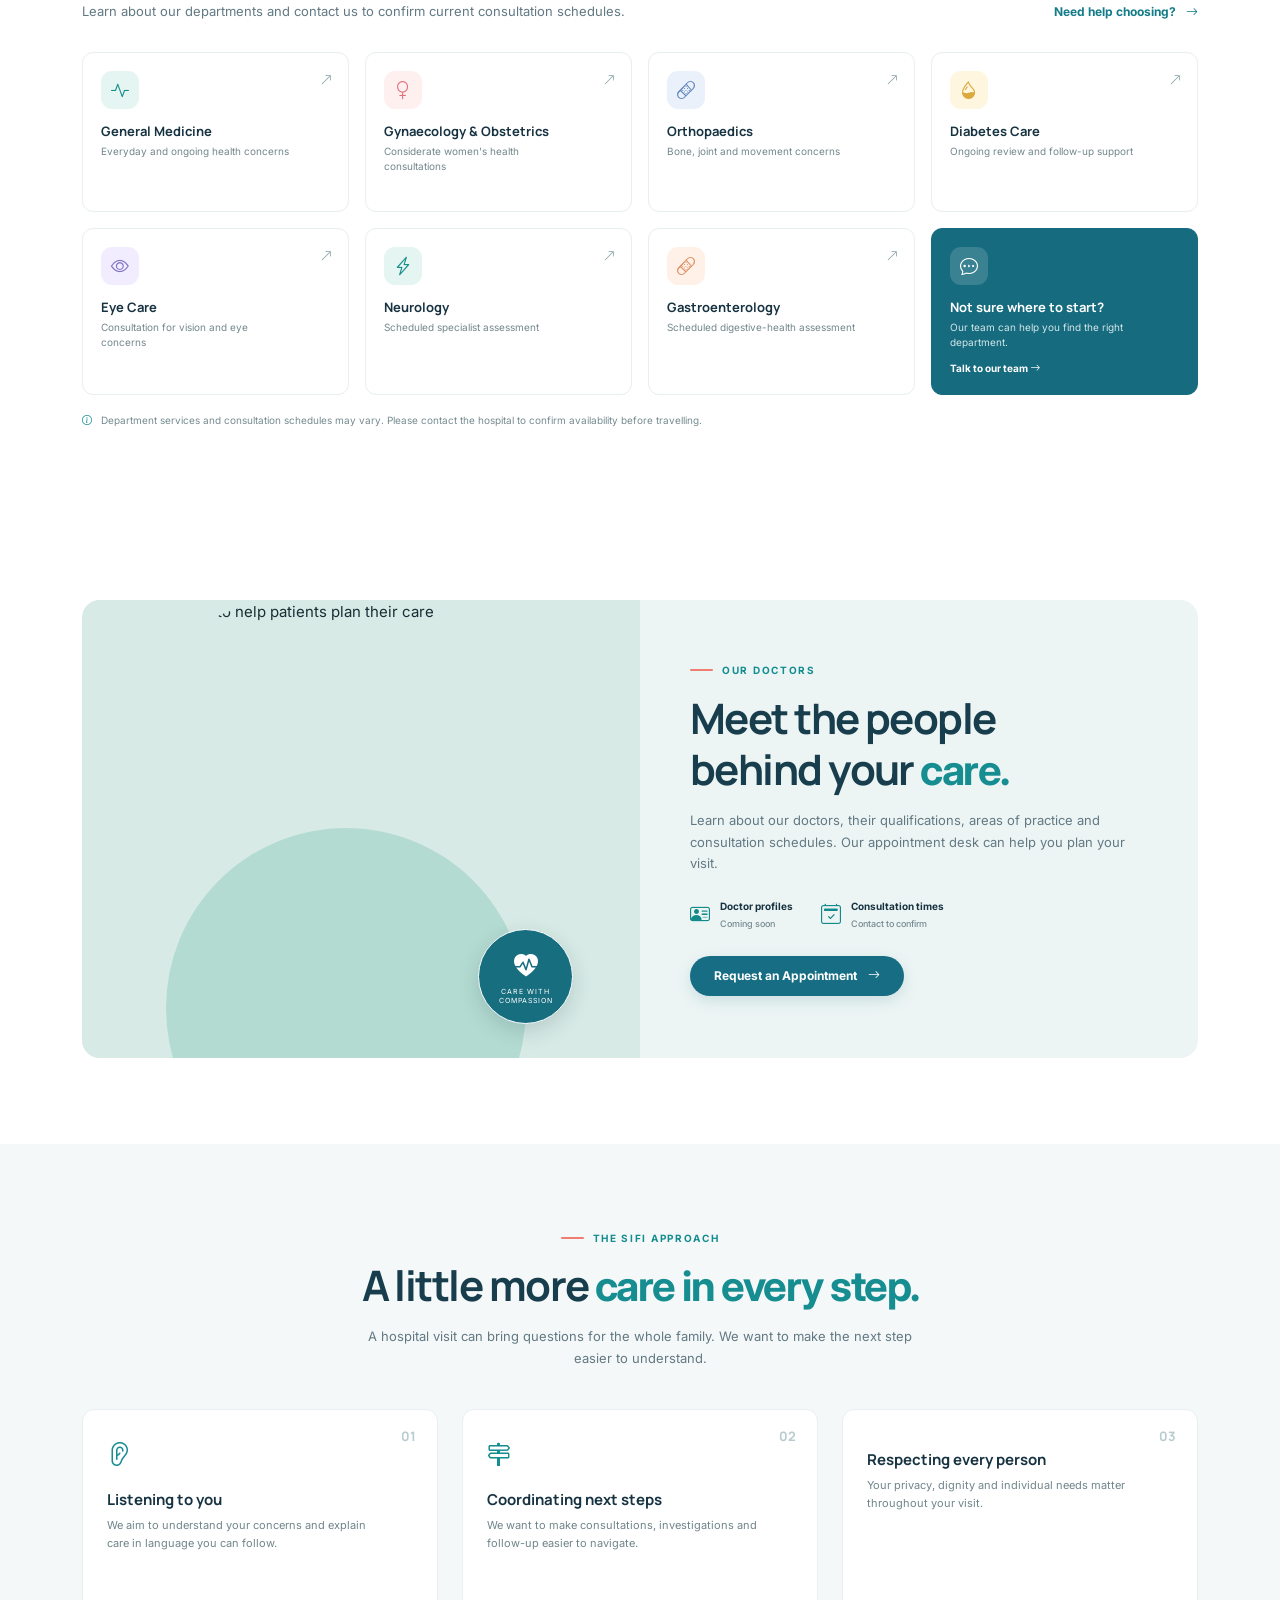
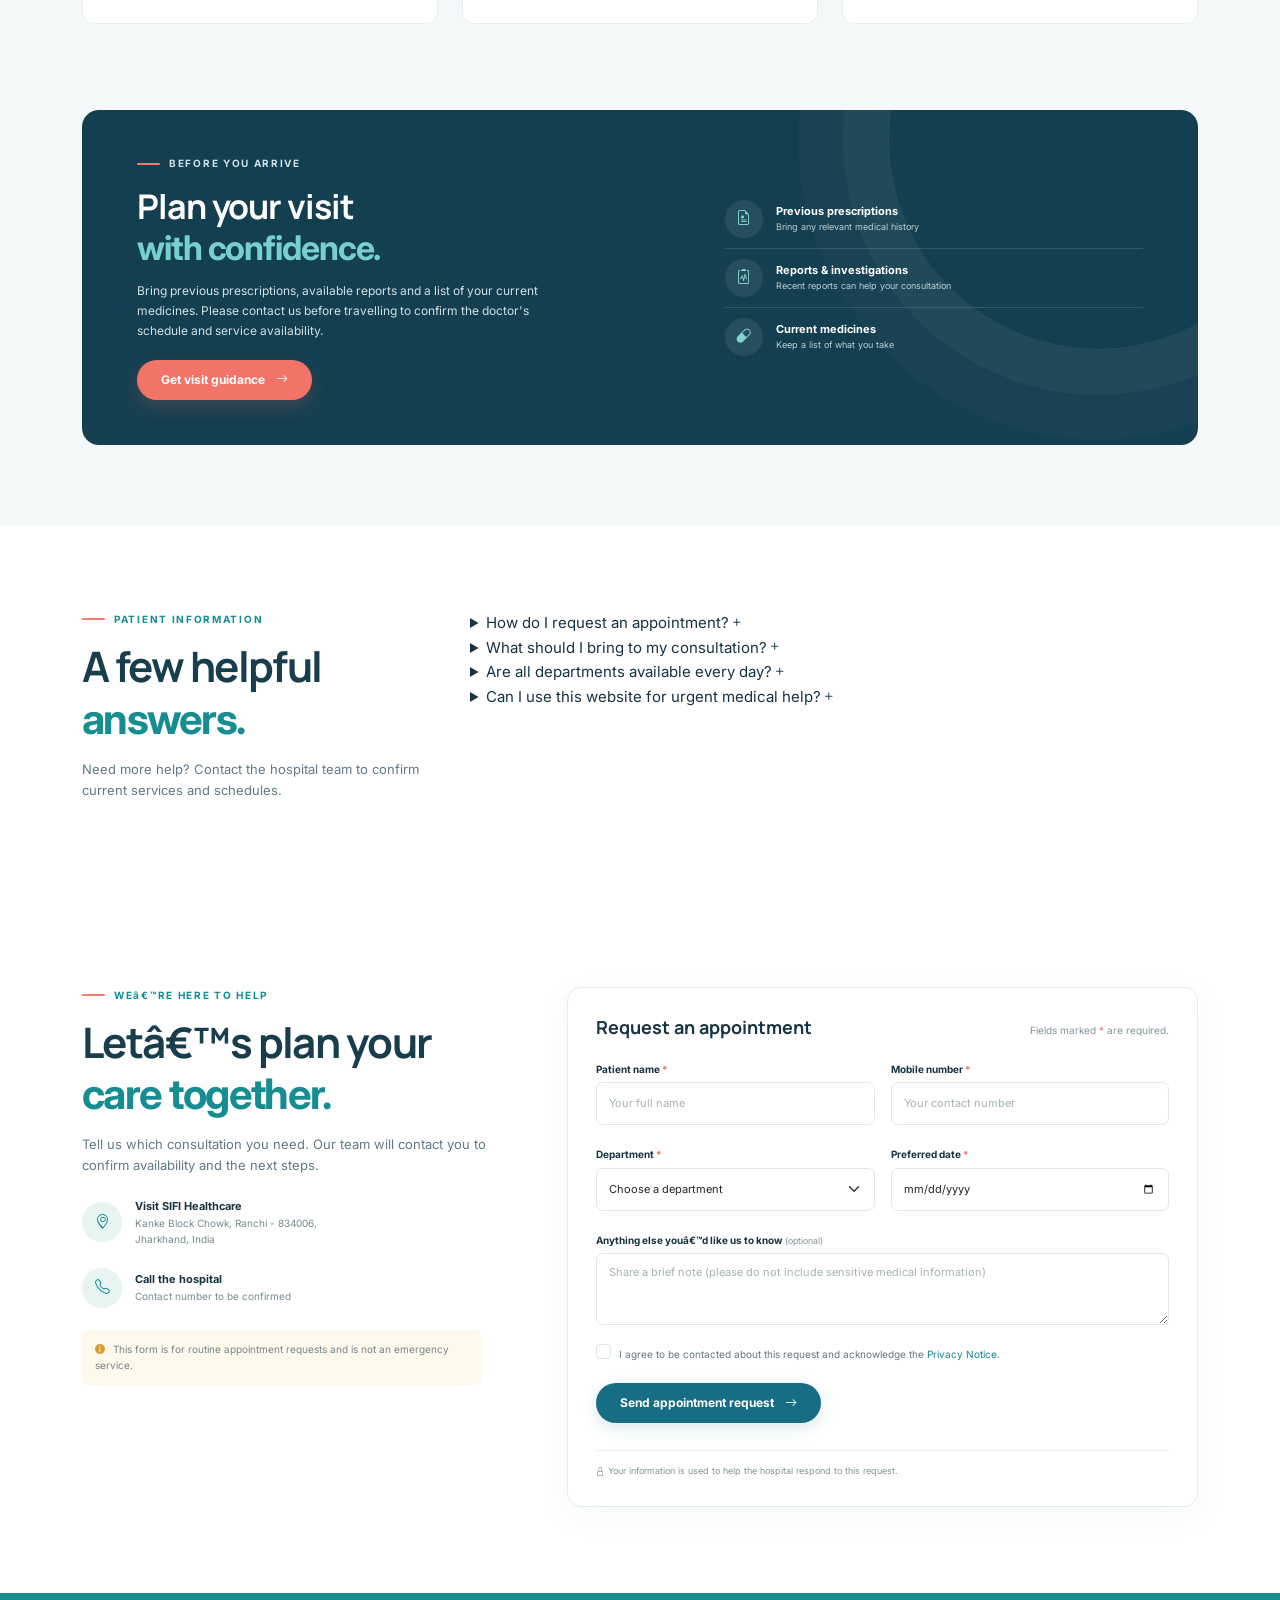
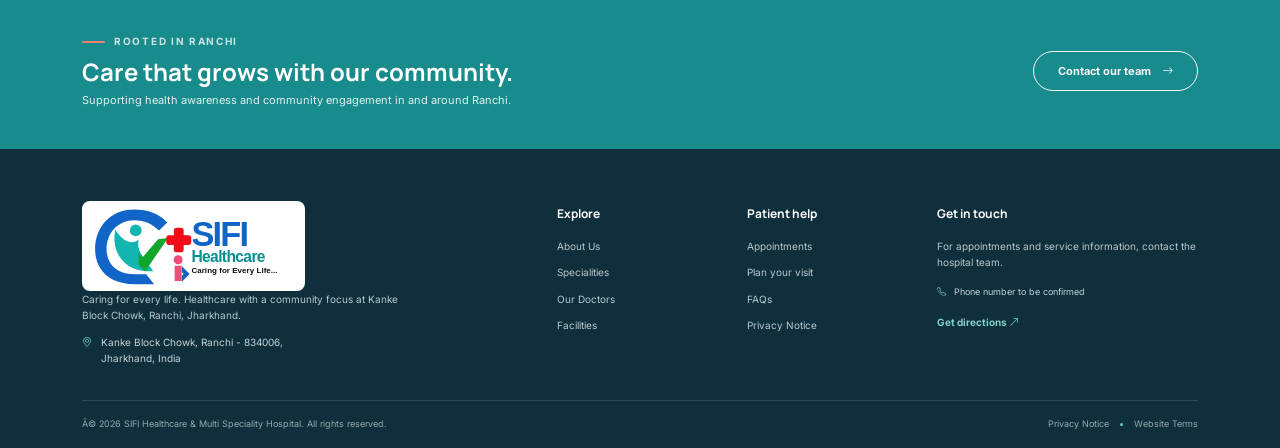
==== commit adeb3bfe: "g" ====
--- a/index.html
+++ b/index.html
@@ -1,13 +1,14 @@
-﻿<!doctype html>
+﻿<!DOCTYPE html>
 <html lang="en">
-  <head>
-    <meta charset="utf-8" />
-    <meta name="viewport" content="width=device-width, initial-scale=1" />
-    <meta
-      name="description"
-      content="Explore SIFI Healthcare & Multi Speciality Hospital at Kanke Block Chowk, Ranchi. Find department information, plan your visit and request an appointment."
-    />
-    <title>SIFI Healthcare & Multi Speciality Hospital | Kanke, Ranchi</title>
+<head>
+    <meta charset="UTF-8">
+    <meta name="viewport" content="width=device-width, initial-scale=1.0">
+    
+    <!-- Google Fonts -->
+    <link href="https://fonts.googleapis.com/css2?family=Inter:wght@400;500;600;700&display=swap" rel="stylesheet">
+    <!-- FontAwesome for Icons -->
+    <link rel="stylesheet" href="https://cdnjs.cloudflare.com/ajax/libs/font-awesome/6.4.0/css/all.min.css">
+     <title>SIFI Healthcare & Multi Speciality Hospital | Kanke, Ranchi</title>
     <link rel="preconnect" href="https://fonts.googleapis.com" />
     <link rel="preconnect" href="https://fonts.gstatic.com" crossorigin />
     <link
@@ -23,101 +24,252 @@
       rel="stylesheet"
     />
     <link href="styles.css" rel="stylesheet" />
-  </head>
-  <body>
-    <div class="noticebar">
-      <div class="container">
-        <div>
-          <i class="bi bi-heart-pulse-fill"></i
-          ><span
-            >SIFI Healthcare & Multi Speciality Hospital · Kanke, Ranchi</span
-          >
-        </div>
-        <div>
-          <i class="bi bi-info-circle-fill"></i
-          ><span
-            >Contact our team to confirm current services and consultation
-            schedules</span
-          >
-        </div>
-      </div>
-    </div>
-    <div class="utilitybar">
-      <div class="container">
-        <div class="utility-links">
-          <a href="#doctors">Find a Doctor</a
-          ><a href="#faq">Patient Information</a
-          ><a href="#appointment">Appointment Assistance</a
-          ><a href="#visit">Plan Your Visit</a
-          ><a href="#appointment">Contact Us</a
-          ><span><i class="bi bi-geo-alt-fill"></i> Kanke, Ranchi</span>
-        </div>
-      </div>
-    </div>
-    <nav
-      class="navbar navbar-expand-lg site-nav sticky-top"
-      aria-label="Main navigation"
-    >
-      <div class="container">
-        <a
-          class="navbar-brand brand"
-          href="#home"
-          aria-label="SIFI Healthcare home"
-          ><img
-            class="brand-logo"
-            src="assests/images/sifi-healthcare-logo.svg"
-            alt="SIFI Healthcare - Caring for Every Life"
-        /></a>
-        <button
-          class="navbar-toggler"
-          type="button"
-          data-bs-toggle="collapse"
-          data-bs-target="#mainNav"
-          aria-controls="mainNav"
-          aria-expanded="false"
-          aria-label="Toggle navigation"
-        >
-          <span class="navbar-toggler-icon"></span>
-        </button>
-        <div class="collapse navbar-collapse" id="mainNav">
-          <ul class="navbar-nav ms-auto align-items-lg-center gap-lg-1">
-            <li class="nav-item">
-              <a class="nav-link" href="#visit"
-                >Our Hospital <i class="bi bi-chevron-down"></i
-              ></a>
-            </li>
-            <li class="nav-item">
-              <a class="nav-link" href="#specialities"
-                >Specialities <i class="bi bi-chevron-down"></i
-              ></a>
-            </li>
-            <li class="nav-item">
-              <a class="nav-link" href="#facilities"
-                >Services <i class="bi bi-chevron-down"></i
-              ></a>
-            </li>
-            <li class="nav-item">
-              <a class="nav-link" href="#faq"
-                >Patient Info <i class="bi bi-chevron-down"></i
-              ></a>
-            </li>
-            <li class="nav-item">
-              <a
-                class="nav-search"
-                href="#careSearch"
-                aria-label="Search specialities"
-                ><i class="bi bi-search"></i
-              ></a>
-            </li>
-            <li class="nav-item ms-lg-2">
-              <a class="btn btn-coral btn-sm rounded-1 px-4" href="#appointment"
-                >Request an Appointment <i class="bi bi-arrow-up-right ms-1"></i
-              ></a>
-            </li>
-          </ul>
-        </div>
-      </div>
-    </nav>
+    <style>
+     
+    </style>
+</head>
+<body>
+
+    <header>
+        <!-- Top Promo Bar -->
+        <div class="top-promo-bar">
+            <span>Introducing the New State-of-the-art Tower at Nanavati Max Hospital, Mumbai</span>
+            <div class="divider"></div>
+            <span>Max Hospital, Mohali has Upgraded to Redefine Healthcare Excellence</span>
+        </div>
+
+        <!-- Utility Bar -->
+        <div class="utility-bar-wrapper">
+            <div class="utility-bar">
+                <div class="utility-links">
+                    <a href="#">Find a Doctor</a>
+                    <a href="#">Blogs</a>
+                    <a href="#">My Reports</a>
+                    <a href="#">Investors</a>
+                    <a href="#">Research</a>
+                    <a href="#">CSR</a>
+                    <a href="#">Contact Us</a>
+                </div>
+                <div class="contact-info">
+                    <span><i class="fab fa-whatsapp whatsapp-icon"></i> WhatsApp Us (24/7)</span>
+                    <span><i class="fas fa-phone-alt phone-icon"></i> +91 926 888 0303 (24/7)</span>
+                </div>
+            </div>
+        </div>
+
+        <!-- Main Header -->
+        <div class="header-wrapper">
+            <div class="main-header">
+                <div class="logo-container">
+                   <div class="logo-max">
+    <a href="#">
+        <img src="assests/images/sifi-healthcare-logo.svg" alt="Max Healthcare Logo" style="height: 55px; width: auto;">
+    </a>
+</div>
+
+                </div>
+
+                <!-- Navigation -->
+                <div class="main-nav">
+                    <div class="nav-item dropdown-trigger" data-target="menu-hospitals">
+                        Hospitals <i class="fas fa-angle-down"></i>
+                    </div>
+                    <div class="nav-item dropdown-trigger" data-target="menu-treatments">
+                        Treatments <i class="fas fa-angle-down"></i>
+                    </div>
+                    <div class="nav-item dropdown-trigger" data-target="menu-services">
+                        Services <i class="fas fa-angle-down"></i>
+                    </div>
+                    <div class="nav-item dropdown-trigger" data-target="menu-academics">
+                        Academics <i class="fas fa-angle-down"></i>
+                    </div>
+                    <div class="nav-item dropdown-trigger" data-target="menu-enquiry">
+                        Quick Enquiry <i class="fas fa-angle-down"></i>
+                    </div>
+                    
+                    <i class="fas fa-search search-icon"></i>
+                    
+                    <button class="btn-appointment">Book an Appointment</button>
+                </div>
+            </div>
+
+            <!-- ================= MEGA MENUS CONTENT ================= -->
+
+            <!-- 1. Hospitals Menu -->
+            <div class="mega-menu" id="menu-hospitals">
+                <button class="close-mega-menu"><i class="fas fa-times"></i></button>
+                <div class="mega-menu-grid">
+                    <div class="menu-column">
+                        <h3>Delhi NCR</h3>
+                        <ul class="menu-list">
+                            <li><a href="#"><i class="far fa-hospital"></i> Max Smart Super Speciality Hospital, Saket</a></li>
+                            <li><a href="#"><i class="far fa-hospital"></i> Max Super Speciality Hospital, Sector -128, Noida</a></li>
+                            <li><a href="#"><i class="far fa-hospital"></i> Max Super Speciality Hospital, Dwarka</a></li>
+                            <li><a href="#"><i class="far fa-hospital"></i> Max Super Speciality Hospital, Saket</a></li>
+                            <li><a href="#"><i class="far fa-hospital"></i> BLK-Max Super Speciality Hospital, Delhi</a></li>
+                        </ul>
+                    </div>
+                    <div class="menu-column">
+                        <h3 style="visibility: hidden;">Delhi NCR</h3>
+                        <ul class="menu-list">
+                            <li><a href="#"><i class="far fa-hospital"></i> Max Super Speciality Hospital, Patparganj</a></li>
+                            <li><a href="#"><i class="far fa-hospital"></i> Max Super Speciality Hospital, Shalimar Bagh</a></li>
+                            <li><a href="#"><i class="far fa-hospital"></i> Max Hospital, Gurgaon</a></li>
+                            <li><a href="#"><i class="far fa-hospital"></i> Max Multi Speciality Centre, Panchsheel Park</a></li>
+                        </ul>
+                    </div>
+                    <div class="menu-column">
+                        <h3>Other States</h3>
+                        <ul class="menu-list">
+                            <li><a href="#"><i class="far fa-hospital"></i> Nanavati-Max Hospital, Mumbai</a></li>
+                            <li><a href="#"><i class="far fa-hospital"></i> Max Hospital, Mohali</a></li>
+                            <li><a href="#"><i class="far fa-hospital"></i> Max Hospital, Dehradun</a></li>
+                            <li><a href="#"><i class="far fa-hospital"></i> Max Hospital, Lucknow</a></li>
+                        </ul>
+                    </div>
+                </div>
+                <a href="#" class="view-all-btn">View All Hospitals</a>
+            </div>
+
+            <!-- 2. Treatments Menu -->
+            <div class="mega-menu" id="menu-treatments">
+                <button class="close-mega-menu"><i class="fas fa-times"></i></button>
+                <div class="mega-menu-grid">
+                    <div class="menu-column">
+                        <h3>Heart & Vascular</h3>
+                        <ul class="menu-list">
+                            <li><a href="#"><i class="fas fa-heartbeat"></i> Cardiology</a></li>
+                            <li><a href="#"><i class="fas fa-heartbeat"></i> Cardiac Surgery</a></li>
+                            <li><a href="#"><i class="fas fa-heartbeat"></i> Electrophysiology</a></li>
+                        </ul>
+                        <h3 style="margin-top: 25px;">Neurosciences</h3>
+                        <ul class="menu-list">
+                            <li><a href="#"><i class="fas fa-brain"></i> Neurology</a></li>
+                            <li><a href="#"><i class="fas fa-brain"></i> Neurosurgery</a></li>
+                        </ul>
+                    </div>
+                    <div class="menu-column">
+                        <h3>Cancer Care</h3>
+                        <ul class="menu-list">
+                            <li><a href="#"><i class="fas fa-ribbon"></i> Medical Oncology</a></li>
+                            <li><a href="#"><i class="fas fa-ribbon"></i> Surgical Oncology</a></li>
+                            <li><a href="#"><i class="fas fa-ribbon"></i> Radiation Oncology</a></li>
+                        </ul>
+                        <h3 style="margin-top: 25px;">Orthopaedics</h3>
+                        <ul class="menu-list">
+                            <li><a href="#"><i class="fas fa-bone"></i> Joint Replacement</a></li>
+                            <li><a href="#"><i class="fas fa-bone"></i> Spine Surgery</a></li>
+                        </ul>
+                    </div>
+                    <div class="menu-column">
+                        <h3>Other Specialities</h3>
+                        <ul class="menu-list">
+                            <li><a href="#"><i class="fas fa-lungs"></i> Pulmonology</a></li>
+                            <li><a href="#"><i class="fas fa-kidneys"></i> Nephrology</a></li>
+                            <li><a href="#"><i class="fas fa-baby"></i> Paediatrics</a></li>
+                            <li><a href="#"><i class="fas fa-female"></i> Obstetrics & Gynaecology</a></li>
+                            <li><a href="#"><i class="fas fa-tooth"></i> Dentistry</a></li>
+                        </ul>
+                    </div>
+                </div>
+                <a href="#" class="view-all-btn">View All Treatments</a>
+            </div>
+
+            <!-- 3. Services Menu -->
+            <div class="mega-menu" id="menu-services">
+                <button class="close-mega-menu"><i class="fas fa-times"></i></button>
+                <div class="mega-menu-grid">
+                    <div class="menu-column">
+                        <h3>Patient Services</h3>
+                        <ul class="menu-list">
+                            <li><a href="#"><i class="fas fa-ambulance"></i> Emergency & Trauma</a></li>
+                            <li><a href="#"><i class="fas fa-procedures"></i> Intensive Care (ICU)</a></li>
+                            <li><a href="#"><i class="fas fa-user-md"></i> Health Checkups</a></li>
+                            <li><a href="#"><i class="fas fa-video"></i> Teleconsultation</a></li>
+                        </ul>
+                    </div>
+                    <div class="menu-column">
+                        <h3>Diagnostics</h3>
+                        <ul class="menu-list">
+                            <li><a href="#"><i class="fas fa-flask"></i> Laboratory Services</a></li>
+                            <li><a href="#"><i class="fas fa-x-ray"></i> Radiology & Imaging</a></li>
+                            <li><a href="#"><i class="fas fa-dna"></i> Genomics</a></li>
+                        </ul>
+                    </div>
+                    <div class="menu-column">
+                        <h3>Support Services</h3>
+                        <ul class="menu-list">
+                            <li><a href="#"><i class="fas fa-pills"></i> Pharmacy</a></li>
+                            <li><a href="#"><i class="fas fa-globe"></i> International Patients</a></li>
+                            <li><a href="#"><i class="fas fa-wheelchair"></i> Physiotherapy</a></li>
+                            <li><a href="#"><i class="fas fa-home"></i> Home Care</a></li>
+                        </ul>
+                    </div>
+                </div>
+                <a href="#" class="view-all-btn">Explore All Services</a>
+            </div>
+
+            <!-- 4. Academics Menu -->
+            <div class="mega-menu" id="menu-academics">
+                <button class="close-mega-menu"><i class="fas fa-times"></i></button>
+                <div class="mega-menu-grid">
+                    <div class="menu-column">
+                        <h3>Education</h3>
+                        <ul class="menu-list">
+                            <li><a href="#"><i class="fas fa-graduation-cap"></i> Medical Education (MBBS/MD)</a></li>
+                            <li><a href="#"><i class="fas fa-user-nurse"></i> Nursing College</a></li>
+                            <li><a href="#"><i class="fas fa-book-medical"></i> Fellowships</a></li>
+                        </ul>
+                    </div>
+                    <div class="menu-column">
+                        <h3>Research</h3>
+                        <ul class="menu-list">
+                            <li><a href="#"><i class="fas fa-microscope"></i> Clinical Research</a></li>
+                            <li><a href="#"><i class="fas fa-journal-whills"></i> Publications</a></li>
+                            <li><a href="#"><i class="fas fa-handshake"></i> Collaborations</a></li>
+                        </ul>
+                    </div>
+                    <div class="menu-column">
+                        <h3>For Professionals</h3>
+                        <ul class="menu-list">
+                            <li><a href="#"><i class="fas fa-chalkboard-teacher"></i> Conferences & CME</a></li>
+                            <li><a href="#"><i class="fas fa-briefcase-medical"></i> Careers at Max</a></li>
+                        </ul>
+                    </div>
+                </div>
+            </div>
+
+            <!-- 5. Quick Enquiry Menu -->
+            <div class="mega-menu" id="menu-enquiry">
+                <button class="close-mega-menu"><i class="fas fa-times"></i></button>
+                <div class="mega-menu-grid">
+                    <div class="menu-column">
+                        <h3>Get in Touch</h3>
+                        <ul class="menu-list">
+                            <li><a href="#"><i class="fas fa-calendar-check"></i> Book an Appointment</a></li>
+                            <li><a href="#"><i class="fas fa-comment-medical"></i> Request a Call Back</a></li>
+                            <li><a href="#"><i class="fas fa-envelope"></i> Email Us</a></li>
+                        </ul>
+                    </div>
+                    <div class="menu-column">
+                        <h3>Feedback</h3>
+                        <ul class="menu-list">
+                            <li><a href="#"><i class="fas fa-smile"></i> Patient Feedback</a></li>
+                            <li><a href="#"><i class="fas fa-exclamation-circle"></i> Grievance Redressal</a></li>
+                        </ul>
+                    </div>
+                    <div class="menu-column">
+                        <h3>Emergency</h3>
+                        <ul class="menu-list">
+                            <li><a href="#" style="color: #e05e1a; font-weight: 600;"><i class="fas fa-phone-alt"></i> Emergency Helpline: 1066</a></li>
+                        </ul>
+                    </div>
+                </div>
+            </div>
+
+        </div>
+    </header>
+
 
     <main>
       <section class="hero" id="home">
@@ -834,5 +986,56 @@
     </div>
     <script src="https://cdn.jsdelivr.net/npm/bootstrap@5.3.3/dist/js/bootstrap.bundle.min.js"></script>
     <script src="app.js"></script>
-  </body>
-</html>
+
+   
+
+    <!-- JavaScript for Mega Menus Interaction -->
+    <script>
+        document.addEventListener('DOMContentLoaded', () => {
+            const triggers = document.querySelectorAll('.dropdown-trigger');
+            const closeBtns = document.querySelectorAll('.close-mega-menu');
+            const allMenus = document.querySelectorAll('.mega-menu');
+
+            // Function to close all menus
+            const closeAllMenus = () => {
+                allMenus.forEach(menu => menu.classList.remove('show'));
+                triggers.forEach(t => t.classList.remove('active'));
+            };
+
+            // Open/Close specific menu on click
+            triggers.forEach(trigger => {
+                trigger.addEventListener('click', (e) => {
+                    e.stopPropagation(); // Prevent document click from firing immediately
+                    
+                    const targetId = trigger.getAttribute('data-target');
+                    const targetMenu = document.getElementById(targetId);
+                    const isAlreadyOpen = targetMenu.classList.contains('show');
+
+                    // Close all first
+                    closeAllMenus();
+
+                    // If it wasn't already open, open it now
+                    if (!isAlreadyOpen) {
+                        targetMenu.classList.add('show');
+                        trigger.classList.add('active');
+                    }
+                });
+            });
+
+            // Close menu on clicking the 'X' button
+            closeBtns.forEach(btn => {
+                btn.addEventListener('click', () => {
+                    closeAllMenus();
+                });
+            });
+
+            // Close menu if user clicks anywhere outside the menu
+            document.addEventListener('click', (e) => {
+                if (!e.target.closest('.header-wrapper')) {
+                    closeAllMenus();
+                }
+            });
+        });
+    </script>
+</body>
+</html>
--- a/styles.css
+++ b/styles.css
@@ -1,8 +1,2160 @@
-﻿:root{--navy:#13384a;--blue:#176a82;--teal:#138c90;--coral:#f27468;--ink:#173342;--muted:#637985;--pale:#f4f8f8;--line:#e2ebed;--font:'DM Sans',sans-serif;--display:'Manrope',sans-serif}*{box-sizing:border-box}html{scroll-behavior:smooth;scroll-padding-top:90px}body{margin:0;font-family:var(--font);color:var(--ink);font-size:15px;line-height:1.65}.topline{height:36px;background:#12394b;color:#dcebed;font-size:11px;letter-spacing:.02em}.topline .container{height:100%}.topline a{color:#dcebed;text-decoration:none}.site-nav{background:rgba(255,255,255,.97);box-shadow:0 3px 18px #102f3a0d;padding:13px 0}.brand{display:flex;flex-direction:column;text-decoration:none;line-height:1}.brand-logo{display:block;width:185px;height:auto;max-height:72px;object-fit:contain}.footer-brand{background:#fff;border-radius:8px;padding:5px 9px;width:max-content}.footer-brand .brand-logo{width:205px;max-height:none}.brand-mark{font:800 27px var(--display);letter-spacing:-2px;color:#12394b}.brand-mark span{color:#ec7180}.brand-sub{font:700 8px var(--display);letter-spacing:1.25px;color:#174b60;margin-top:1px}.brand-sub small{font-size:7px;letter-spacing:.65px;color:#4a6a76}.navbar .nav-link{font-size:12px;font-weight:600;color:#365562!important;padding:11px 10px!important}.navbar .nav-link:hover,.navbar .nav-link.active{color:#138c90!important}.btn{font-size:12px;font-weight:700;padding-top:11px;padding-bottom:11px}.btn-primary{--bs-btn-bg:#176d83;--bs-btn-border-color:#176d83;--bs-btn-hover-bg:#125669;--bs-btn-hover-border-color:#125669;--bs-btn-active-bg:#125669;border:0;box-shadow:0 5px 15px #176d8328}.btn-coral{background:var(--coral);border:0;color:#fff;box-shadow:0 8px 18px #db665433}.btn-coral:hover{background:#e3675c;color:#fff}.hero{height:570px;position:relative;background:#1c5a68 url('https://images.unsplash.com/photo-1519494026892-80bbd2d6fd0d?auto=format&fit=crop&w=2200&q=90') center 44%/cover no-repeat;color:#fff}.hero-overlay{position:absolute;inset:0;background:linear-gradient(90deg,rgba(10,47,62,.94) 0%,rgba(13,65,77,.83) 43%,rgba(18,71,81,.28) 100%),linear-gradient(0deg,rgba(9,40,53,.27),transparent 40%)}.hero-inner{position:relative;height:100%;display:flex;align-items:center}.hero-copy{max-width:620px;padding-bottom:36px}.eyebrow{display:flex;gap:9px;align-items:center;color:#138c90;font-weight:700;font-size:10px;letter-spacing:1.7px;margin-bottom:14px}.eyebrow>span{width:23px;height:2px;background:#ef7d70;border-radius:4px}.eyebrow.light{color:#cce2e4}.hero h1{font:700 clamp(42px,5.1vw,66px)/1.13 var(--display);letter-spacing:-2.5px;margin:0 0 14px}.hero h1 em,.section-title em,.visit-card h2 em{font-style:normal;color:#77d0cb}.hero-lead{font-size:17px;font-weight:700;margin-bottom:8px}.hero-body{color:#d2e1e4;max-width:490px;font-size:14px}.hero-note{position:absolute;right:25px;bottom:95px;background:#fffffff2;color:#163947;padding:14px 19px;border-radius:14px;display:flex;align-items:center;gap:12px;box-shadow:0 10px 35px #092f3b38}.hero-note>i{font-size:25px;color:#ed786d}.hero-note div{display:grid}.hero-note b{font-size:12px}.hero-note span{font-size:10px;color:#6e828a}.hero-bottom{position:absolute;bottom:0;width:100%;background:#0f3a4bd9;padding:12px 0;font-size:11px;color:#d6e6e8}.hero-bottom a{color:#fff;text-decoration:none;font-weight:700}.quick-search-wrap{position:relative;margin-top:-1px;background:#f5f8f8;padding:0 0 15px}.quick-search{position:relative;margin-top:-1px;transform:translateY(-1px);background:white;border-radius:0 0 15px 15px;padding:21px 28px;display:flex;align-items:center;gap:28px;box-shadow:0 10px 35px #183b4810}.search-intro{display:flex;align-items:center;gap:12px;min-width:250px}.search-icon{display:grid;place-items:center;width:41px;height:41px;border-radius:50%;background:#e7f5f3;color:var(--teal);font-size:17px}.search-intro div:last-child{display:grid}.search-intro strong{font:700 14px var(--display)}.search-intro span{font-size:10px;color:var(--muted)}.search-input{height:44px;border:1px solid var(--line);border-radius:24px;display:flex;align-items:center;gap:10px;padding:0 16px;flex:1;color:#93a5ab}.search-input input{border:0;outline:0;width:100%;font:12px var(--font);color:var(--ink)}.search-input input::placeholder{color:#94a5aa}.section-pad{padding:86px 0}.welcome{background:#f5f8f8}.photo-stack{position:relative;width:90%;margin:0 auto}.welcome-photo{width:100%;height:390px;object-fit:cover;border-radius:150px 150px 14px 14px;position:relative;z-index:1;filter:saturate(.8)}.photo-stack:before{content:'';position:absolute;width:210px;height:210px;border:1px solid #95c9c5;border-radius:50%;left:-28px;top:35px}.photo-orbit{position:absolute;width:84px;height:84px;border:13px solid #f3b5a7;border-radius:50%;right:-30px;top:55px;z-index:2;opacity:.9}.photo-caption{position:absolute;z-index:3;bottom:-20px;left:-26px;background:white;padding:14px 20px;border-radius:12px;display:flex;gap:12px;align-items:center;box-shadow:0 8px 30px #143f4917}.caption-icon{width:41px;height:41px;border-radius:50%;display:grid;place-items:center;color:#e97c6e;background:#fff1eb}.photo-caption div{display:grid}.photo-caption b{font:700 12px var(--display)}.photo-caption small{color:var(--muted);font-size:10px}.section-title{font:700 clamp(31px,3.3vw,42px)/1.22 var(--display);letter-spacing:-1.55px;color:#183e4d;margin:0 0 15px}.section-title em{color:#168d91}.section-copy{font-size:13px;color:#627984;max-width:550px;margin:0 0 13px}.text-link{display:inline-flex;align-items:center;gap:10px;color:#137c88;font-size:12px;font-weight:700;text-decoration:none;margin-top:9px}.text-link:hover{color:#ec796c}.values-row{display:flex;gap:20px;border-top:1px solid #dce8e9;margin-top:28px;padding-top:20px}.values-row div{display:grid;grid-template-columns:28px auto;column-gap:8px;align-items:center}.values-row i{grid-row:span 2;color:#188b90;font-size:18px}.values-row b{font-size:11px}.values-row span{color:#778991;font-size:9px}.specialities{background:#fff}.section-head{display:flex;align-items:end;justify-content:space-between;margin-bottom:30px}.section-head .section-copy{margin:0}.specialty-card{height:100%;min-height:160px;position:relative;display:flex;flex-direction:column;align-items:flex-start;text-decoration:none;padding:18px 18px 17px;border:1px solid #e7eff0;border-radius:11px;color:var(--ink);background:#fff;transition:.2s}.specialty-card:hover{transform:translateY(-4px);box-shadow:0 12px 30px #12394b14;border-color:#bee0dd;color:var(--ink)}.specialty-icon{width:38px;height:38px;border-radius:11px;display:grid;place-items:center;font-size:18px;margin-bottom:13px}.specialty-icon.aqua{background:#e5f5f1;color:#188e8a}.specialty-icon.pink{background:#fff0f0;color:#df7280}.specialty-icon.blue{background:#eaf1fb;color:#5b82bd}.specialty-icon.yellow{background:#fff6df;color:#dba83e}.specialty-icon.lavender{background:#f1edff;color:#8172c2}.specialty-icon.peach{background:#fff1e8;color:#dc8b5e}.specialty-icon.white{background:#ffffff26;color:#fff}.specialty-card>b{font:700 13px var(--display);padding-right:15px}.specialty-card>small{font-size:10px;color:#73878d;line-height:1.45;margin-top:4px;max-width:190px}.card-arrow{position:absolute;right:16px;top:17px;color:#8ba4a8;font-size:12px}.specialty-help{background:#176b7f;color:white;border-color:#176b7f}.specialty-help:hover{background:#155e70;color:white}.specialty-help>small{color:#d4e7e8}.help-link{font-size:10px;font-weight:700;color:#fff;margin-top:auto;padding-top:11px}.availability-note{font-size:10px;color:#778b91;margin-top:17px}.availability-note i{color:#168d91;margin-right:6px}.doctor-panel{min-height:390px;border-radius:18px;background:#edf5f4;display:grid;grid-template-columns:1fr 1fr;overflow:hidden}.doctor-art{position:relative;min-height:390px;overflow:hidden;background:#d7eae5}.doctor-art>img{position:absolute;width:87%;height:110%;object-fit:cover;object-position:top center;left:4%;top:0;border-radius:190px 190px 0 0;z-index:1;mix-blend-mode:multiply;filter:saturate(.72)}.art-blob{position:absolute;width:360px;height:360px;border-radius:50%;background:#b4dbd1;bottom:-130px;left:15%;z-index:0}.doctor-stamp{position:absolute;z-index:2;right:12%;bottom:34px;width:95px;height:95px;border:1px solid #fff;border-radius:50%;background:#176e7f;color:#fff;display:flex;flex-direction:column;align-items:center;justify-content:center;box-shadow:0 7px 20px #17394b2b}.doctor-stamp i{font-size:24px}.doctor-stamp small{font-size:7px;letter-spacing:1px;text-align:center;line-height:1.35}.doctor-copy{padding:62px 50px;align-self:center}.doctor-data{display:flex;gap:28px;margin:24px 0}.doctor-data>div{display:flex;align-items:center;gap:10px;font-size:10px;font-weight:700}.doctor-data i{font-size:20px;color:#148b8b}.doctor-data small{font-size:9px;color:#758a90;font-weight:500}.approach{background:#f5f8f8}.approach-heading{max-width:580px}.approach-heading .section-copy{margin-left:auto;margin-right:auto}.approach-card{background:white;border:1px solid #e7eff0;border-radius:12px;padding:25px 24px;min-height:215px;position:relative}.approach-card>span{position:absolute;right:21px;top:17px;color:#b7cbce;font:700 13px var(--display)}.approach-card>i{color:#168d91;font-size:24px}.approach-card h3{font:700 15px var(--display);margin:14px 0 6px}.approach-card p{font-size:11px;color:#70858b;margin:0;max-width:280px}.visit-section{background:#f5f8f8;padding:0 0 80px}.visit-card{background:#143f51;border-radius:17px;padding:45px 55px;color:white;display:grid;grid-template-columns:1fr .8fr;gap:65px;position:relative;overflow:hidden}.visit-card:after{content:'';position:absolute;right:-110px;top:-180px;width:420px;height:420px;border:1px solid #ffffff15;border-radius:50%;box-shadow:0 0 0 45px #ffffff08,0 0 0 90px #ffffff05}.visit-card h2{font:700 34px/1.2 var(--display);letter-spacing:-1.1px;margin-bottom:13px}.visit-card p{font-size:12px;color:#d0e1e3;max-width:440px;margin-bottom:19px}.visit-list{position:relative;z-index:1;align-self:center}.visit-list>div{display:flex;gap:13px;align-items:center;border-bottom:1px solid #ffffff20;padding:10px 0}.visit-list>div:last-child{border:0}.visit-list>div>span{width:38px;height:38px;border-radius:50%;background:#ffffff14;color:#82d2cd;display:grid;place-items:center}.visit-list p{display:grid;margin:0}.visit-list b{font-size:11px;color:#fff}.visit-list small{font-size:9px;color:#bad0d4}.appointment{background:white}.appointment .section-title{margin-bottom:14px}.contact-card{display:flex;gap:13px;margin-top:20px;align-items:center}.contact-card>span{width:40px;height:40px;display:grid;place-items:center;border-radius:50%;background:#e8f4f2;color:#168d91}.contact-card>div{display:grid}.contact-card b{font-size:11px}.contact-card small{font-size:10px;color:#758a90}.emergency-note{font-size:10px;color:#71858b;background:#fff8ec;border-radius:7px;padding:11px 13px;margin-top:22px;max-width:400px}.emergency-note i{color:#dc9d39;margin-right:5px}.appointment-form{border:1px solid #e3ecee;border-radius:14px;padding:27px 28px;box-shadow:0 9px 35px #183c490b}.form-heading{display:flex;justify-content:space-between;align-items:baseline;margin-bottom:17px}.form-heading h3{font:700 18px var(--display);margin:0}.form-heading p{font-size:10px;color:#82939a;margin:0}.form-heading span,.form-label span{color:#e76f68}.form-label{font-size:10px;font-weight:700;margin-bottom:5px}.form-label small{font-weight:400;color:#839198}.form-control,.form-select{font-size:11px;min-height:43px;border-color:#dfe8e9;border-radius:7px;padding:10px 12px}.form-control:focus,.form-select:focus{border-color:#63b8b5;box-shadow:0 0 0 .2rem #198b8b1a}.form-control::placeholder{color:#a4b2b5}.form-check-label{font-size:10px;color:#61767c}.form-check-label a{color:#16828b}.form-check-input:checked{background-color:#17888a;border-color:#17888a}.form-footnote{border-top:1px solid #ecf0f0;padding-top:13px;margin:17px 0 0;color:#83949a;font-size:9px}.form-status{font-size:11px;font-weight:600;margin-top:10px}.form-status.success{color:#137f72}.form-status.error{color:#c74946}.community-strip{padding:40px 0;background:#188b8c;color:white}.community-strip .eyebrow{margin-bottom:5px}.community-strip h2{font:700 24px var(--display);margin:0 0 3px}.community-strip p{font-size:11px;color:#e0f2f0;margin:0}.community-strip .btn{font-size:11px}footer{background:#102f3d;color:white;padding:52px 0 0}.footer-brand .brand-mark{color:white}.footer-brand .brand-sub{color:#d3e4e6}.footer-brand .brand-sub small{color:#9db6bc}.footer-blurb{font-size:10px;color:#b2c6ca;max-width:330px;margin:16px 0}.footer-address{display:flex;gap:9px;color:#c2d4d7;font-size:10px}.footer-address i{color:#6fc6c1}.footer-main h4{font:700 12px var(--display);margin:4px 0 16px}.footer-main>div>a:not(.brand),.footer-main>div>p{display:block;color:#b5c9cc;font-size:10px;text-decoration:none;margin:0 0 10px}.footer-main>div>a:hover{color:#fff}.contact-pending{font-size:9px;color:#bfd2d5;display:block;margin:14px 0}.contact-pending i{color:#76c6c2;margin-right:5px}.footer-main>div>a.footer-directions{color:#80cfca;font-weight:700}.footer-bottom{display:flex;justify-content:space-between;border-top:1px solid #ffffff20;padding:16px 0;margin-top:33px;color:#91aaaf;font-size:9px}.footer-bottom .dot{display:inline-block;width:3px;height:3px;background:#70c4bf;border-radius:50%;margin:0 8px;vertical-align:middle}.mobile-action{display:none}
-@media(max-width:991px){.navbar-collapse{padding:14px 0}.navbar-nav{align-items:stretch!important}.navbar .nav-link{padding:9px 4px!important}.hero{height:530px}.hero-note{right:20px;bottom:92px}.doctor-copy{padding:44px 35px}.doctor-art>img{width:100%;left:0}.visit-card{gap:35px;padding:40px}.section-pad{padding:72px 0}}
-@media(max-width:767px){body{font-size:14px;padding-bottom:58px}.topline{font-size:9px}.topline .container>span{white-space:nowrap;overflow:hidden;text-overflow:ellipsis}.topline a{white-space:nowrap;margin-left:10px}.site-nav{padding:10px 0}.hero{height:auto;min-height:570px;background-position:58% center}.hero-overlay{background:linear-gradient(90deg,rgba(10,47,62,.91),rgba(13,65,77,.62)),linear-gradient(0deg,rgba(9,40,53,.4),transparent 55%)}.hero-inner{min-height:530px;padding-top:52px;padding-bottom:105px}.hero-copy{padding:0}.hero h1{font-size:43px;letter-spacing:-1.8px}.hero-lead{font-size:14px}.hero-body{font-size:12px;max-width:360px}.hero .btn{font-size:10px;padding:10px 16px!important}.hero-note{bottom:66px;right:15px;padding:9px 12px}.hero-note>i{font-size:21px}.hero-note b{font-size:10px}.hero-note span{font-size:8px}.hero-bottom{font-size:9px}.hero-bottom .container{flex-wrap:wrap}.hero-bottom a{display:none}.quick-search-wrap{padding:0}.quick-search{transform:none;border-radius:0 0 12px 12px;padding:16px;gap:11px;flex-wrap:wrap;box-shadow:0 8px 22px #183b480c}.search-intro{min-width:100%;gap:9px}.search-icon{width:34px;height:34px;font-size:14px}.search-intro strong{font-size:12px}.search-intro span{font-size:9px}.search-input{height:39px;flex:1;min-width:160px}.quick-search>.btn{font-size:10px;padding:10px 13px!important}.section-pad{padding:58px 0}.welcome .row{gap:20px!important}.photo-stack{width:84%;margin-bottom:14px}.welcome-photo{height:300px}.photo-caption{left:-16px;padding:10px 12px}.photo-orbit{right:-20px}.section-title{font-size:32px}.section-copy{font-size:12px}.values-row{gap:10px}.values-row div{grid-template-columns:22px auto;column-gap:5px}.values-row i{font-size:15px}.values-row b{font-size:9px}.values-row span{font-size:8px}.section-head{align-items:start}.section-head .section-title{font-size:30px}.section-head .section-copy{font-size:11px}.specialty-card{min-height:156px;padding:14px 12px}.specialty-icon{width:34px;height:34px;font-size:16px;margin-bottom:10px}.specialty-card>b{font-size:11px}.specialty-card>small{font-size:9px}.card-arrow{right:10px;top:12px}.availability-note{font-size:9px}.doctor-panel{grid-template-columns:1fr}.doctor-art{min-height:280px;order:2}.doctor-art>img{height:115%;width:82%;left:9%}.doctor-copy{padding:35px 27px 23px}.doctor-copy .section-title br{display:none}.doctor-data{gap:18px;margin:18px 0}.approach-card{min-height:165px;padding:20px}.approach-card h3{font-size:13px}.approach-card p{font-size:10px}.approach .row{margin-top:10px!important}.visit-section{padding-bottom:58px}.visit-card{grid-template-columns:1fr;padding:30px 24px;gap:20px}.visit-card h2{font-size:29px}.visit-card p{font-size:11px}.visit-list>div{padding:7px 0}.appointment-form{padding:21px 17px}.form-heading{align-items:start;flex-direction:column;gap:2px}.form-heading h3{font-size:16px}.community-strip{padding:32px 0}.community-strip h2{font-size:20px}.community-strip .btn{align-self:flex-start}footer{padding-top:38px}.footer-bottom{flex-direction:column;gap:7px}.mobile-action{position:fixed;z-index:1000;bottom:0;left:0;right:0;background:#fff;box-shadow:0 -4px 18px #0f344414;display:grid;grid-template-columns:1fr 1fr;padding:7px 10px calc(7px + env(safe-area-inset-bottom))}.mobile-action a{display:flex;align-items:center;justify-content:center;gap:7px;text-decoration:none;color:#176d83;font-size:10px;font-weight:700;border-right:1px solid #e5ecee}.mobile-action a:last-child{border:0}.mobile-action i{font-size:14px}}
-@media(prefers-reduced-motion:reduce){html{scroll-behavior:auto}*,*::before,*::after{transition:none!important}}.topline-links{display:flex;align-items:center;gap:22px}.topline-links a{white-space:nowrap}.finder-fields{display:flex;gap:13px;flex:1;min-width:300px}.finder-field{flex:1;min-width:0}.finder-field>label{display:block;color:#758a90;font-size:9px;font-weight:700;letter-spacing:.45px;margin:0 0 4px 12px}.finder-field .search-input{height:40px}.location-value{height:40px;border:1px solid var(--line);border-radius:24px;display:flex;align-items:center;gap:9px;padding:0 14px;color:#6f848a;font-size:11px}.location-value i:first-child{color:#168d91}.location-value i:last-child{font-size:9px;margin-left:auto}.quick-search{gap:20px}.search-intro{min-width:220px}
-@media(max-width:767px){.topline-links{gap:0}.topline-links a{display:none}.topline-links a:nth-child(2){display:block;font-size:9px}.finder-fields{min-width:0;width:100%;gap:8px}.finder-field{flex:1}.finder-field>label{font-size:8px}.location-value{height:39px;padding:0 10px;font-size:10px}.finder-fields .search-input{height:39px}.quick-search>.btn{width:100%}}
-.noticebar{background:#083d70;color:#fff;font-size:11px;font-weight:600}.noticebar>.container{min-height:42px;display:grid;grid-template-columns:1fr 1fr;align-items:center}.noticebar>.container>div{display:flex;align-items:center;justify-content:center;gap:9px;min-height:25px;padding:0 14px}.noticebar>.container>div+div{border-left:1px solid #ffffff42}.noticebar i{color:#88d7d2}.utilitybar{background:#2daeb0;color:#fff}.utilitybar>.container{min-height:42px;display:flex;align-items:center;justify-content:flex-end}.utility-links{display:flex;align-items:center;gap:24px;white-space:nowrap}.utility-links a,.utility-links span{color:#fff;text-decoration:none;font-size:11px;font-weight:600}.utility-links a:hover{color:#e7ffff}.utility-links span{border-left:1px solid #ffffff55;padding-left:20px}.utility-links span i{margin-right:5px}.site-nav{min-height:82px;padding:9px 0;background:#fff;border-bottom:1px solid #e4ecee}.site-nav .navbar-brand{margin-right:30px}.site-nav .navbar-nav{gap:5px!important}.site-nav .nav-link{font-size:13px;color:#123e65!important;padding:12px 10px!important}.site-nav .nav-link i{font-size:9px;margin-left:3px;color:#567687}.site-nav .nav-search{display:grid;place-items:center;width:42px;height:42px;border-radius:50%;color:#123e65;font-size:19px;text-decoration:none}.site-nav .nav-search:hover{background:#eff7f7;color:#10898c}.site-nav .btn-coral{border-radius:4px!important;background:#ed7200;color:#fff;padding:13px 18px!important;box-shadow:none;font-size:12px}.site-nav .btn-coral:hover{background:#d96500;color:#fff}
-@media(max-width:991px){.site-nav{min-height:72px}.site-nav .navbar-brand{margin-right:0}.site-nav .navbar-collapse{padding:12px 0}.site-nav .navbar-nav{align-items:stretch!important}.site-nav .nav-search{margin-left:5px}}
-@media(max-width:767px){.noticebar{font-size:9px}.noticebar>.container{min-height:38px;grid-template-columns:1fr}.noticebar>.container>div{min-height:0;padding:6px 0;justify-content:flex-start}.noticebar>.container>div+div{display:none}.utilitybar>.container{min-height:36px;justify-content:center;overflow:hidden}.utility-links{gap:17px}.utility-links a,.utility-links span{font-size:9px}.utility-links a:nth-child(1),.utility-links a:nth-child(2){display:none}.utility-links span{padding-left:12px}.site-nav .brand-logo{width:155px;max-height:62px}.site-nav .btn-coral{display:inline-block;width:max-content;margin-top:7px}.site-nav .nav-link{padding:9px 5px!important}}
+﻿:root {
+    --navy: #13384a;
+    --blue: #176a82;
+    --teal: #138c90;
+    --coral: #f27468;
+    --ink: #173342;
+    --muted: #637985;
+    --pale: #f4f8f8;
+    --line: #e2ebed;
+    --font: 'DM Sans', sans-serif;
+    --display: 'Manrope', sans-serif
+}
+
+* {
+    box-sizing: border-box
+}
+
+html {
+    scroll-behavior: smooth;
+    scroll-padding-top: 90px
+}
+
+body {
+    margin: 0;
+    font-family: var(--font);
+    color: var(--ink);
+    font-size: 15px;
+    line-height: 1.65
+}
+
+.topline {
+    height: 36px;
+    background: #12394b;
+    color: #dcebed;
+    font-size: 11px;
+    letter-spacing: .02em
+}
+
+.topline .container {
+    height: 100%
+}
+
+.topline a {
+    color: #dcebed;
+    text-decoration: none
+}
+
+.site-nav {
+    background: rgba(255, 255, 255, .97);
+    box-shadow: 0 3px 18px #102f3a0d;
+    padding: 13px 0
+}
+
+.brand {
+    display: flex;
+    flex-direction: column;
+    text-decoration: none;
+    line-height: 1
+}
+
+.brand-logo {
+    display: block;
+    width: 185px;
+    height: auto;
+    max-height: 72px;
+    object-fit: contain
+}
+
+.footer-brand {
+    background: #fff;
+    border-radius: 8px;
+    padding: 5px 9px;
+    width: max-content
+}
+
+.footer-brand .brand-logo {
+    width: 205px;
+    max-height: none
+}
+
+.brand-mark {
+    font: 800 27px var(--display);
+    letter-spacing: -2px;
+    color: #12394b
+}
+
+.brand-mark span {
+    color: #ec7180
+}
+
+.brand-sub {
+    font: 700 8px var(--display);
+    letter-spacing: 1.25px;
+    color: #174b60;
+    margin-top: 1px
+}
+
+.brand-sub small {
+    font-size: 7px;
+    letter-spacing: .65px;
+    color: #4a6a76
+}
+
+.navbar .nav-link {
+    font-size: 12px;
+    font-weight: 600;
+    color: #365562 !important;
+    padding: 11px 10px !important
+}
+
+.navbar .nav-link:hover,
+.navbar .nav-link.active {
+    color: #138c90 !important
+}
+
+.btn {
+    font-size: 12px;
+    font-weight: 700;
+    padding-top: 11px;
+    padding-bottom: 11px
+}
+
+.btn-primary {
+    --bs-btn-bg: #176d83;
+    --bs-btn-border-color: #176d83;
+    --bs-btn-hover-bg: #125669;
+    --bs-btn-hover-border-color: #125669;
+    --bs-btn-active-bg: #125669;
+    border: 0;
+    box-shadow: 0 5px 15px #176d8328
+}
+
+.btn-coral {
+    background: var(--coral);
+    border: 0;
+    color: #fff;
+    box-shadow: 0 8px 18px #db665433
+}
+
+.btn-coral:hover {
+    background: #e3675c;
+    color: #fff
+}
+
+.hero {
+    height: 570px;
+    position: relative;
+    background: #1c5a68 url('https://images.unsplash.com/photo-1519494026892-80bbd2d6fd0d?auto=format&fit=crop&w=2200&q=90') center 44%/cover no-repeat;
+    color: #fff
+}
+
+.hero-overlay {
+    position: absolute;
+    inset: 0;
+    background: linear-gradient(90deg, rgba(10, 47, 62, .94) 0%, rgba(13, 65, 77, .83) 43%, rgba(18, 71, 81, .28) 100%), linear-gradient(0deg, rgba(9, 40, 53, .27), transparent 40%)
+}
+
+.hero-inner {
+    position: relative;
+    height: 100%;
+    display: flex;
+    align-items: center
+}
+
+.hero-copy {
+    max-width: 620px;
+    padding-bottom: 36px
+}
+
+.eyebrow {
+    display: flex;
+    gap: 9px;
+    align-items: center;
+    color: #138c90;
+    font-weight: 700;
+    font-size: 10px;
+    letter-spacing: 1.7px;
+    margin-bottom: 14px
+}
+
+.eyebrow>span {
+    width: 23px;
+    height: 2px;
+    background: #ef7d70;
+    border-radius: 4px
+}
+
+.eyebrow.light {
+    color: #cce2e4
+}
+
+.hero h1 {
+    font: 700 clamp(42px, 5.1vw, 66px)/1.13 var(--display);
+    letter-spacing: -2.5px;
+    margin: 0 0 14px
+}
+
+.hero h1 em,
+.section-title em,
+.visit-card h2 em {
+    font-style: normal;
+    color: #77d0cb
+}
+
+.hero-lead {
+    font-size: 17px;
+    font-weight: 700;
+    margin-bottom: 8px
+}
+
+.hero-body {
+    color: #d2e1e4;
+    max-width: 490px;
+    font-size: 14px
+}
+
+.hero-note {
+    position: absolute;
+    right: 25px;
+    bottom: 95px;
+    background: #fffffff2;
+    color: #163947;
+    padding: 14px 19px;
+    border-radius: 14px;
+    display: flex;
+    align-items: center;
+    gap: 12px;
+    box-shadow: 0 10px 35px #092f3b38
+}
+
+.hero-note>i {
+    font-size: 25px;
+    color: #ed786d
+}
+
+.hero-note div {
+    display: grid
+}
+
+.hero-note b {
+    font-size: 12px
+}
+
+.hero-note span {
+    font-size: 10px;
+    color: #6e828a
+}
+
+.hero-bottom {
+    position: absolute;
+    bottom: 0;
+    width: 100%;
+    background: #0f3a4bd9;
+    padding: 12px 0;
+    font-size: 11px;
+    color: #d6e6e8
+}
+
+.hero-bottom a {
+    color: #fff;
+    text-decoration: none;
+    font-weight: 700
+}
+
+.quick-search-wrap {
+    position: relative;
+    margin-top: -1px;
+    background: #f5f8f8;
+    padding: 0 0 15px
+}
+
+.quick-search {
+    position: relative;
+    margin-top: -1px;
+    transform: translateY(-1px);
+    background: white;
+    border-radius: 0 0 15px 15px;
+    padding: 21px 28px;
+    display: flex;
+    align-items: center;
+    gap: 28px;
+    box-shadow: 0 10px 35px #183b4810
+}
+
+.search-intro {
+    display: flex;
+    align-items: center;
+    gap: 12px;
+    min-width: 250px
+}
+
+.search-icon {
+    display: grid;
+    place-items: center;
+    width: 41px;
+    height: 41px;
+    border-radius: 50%;
+    background: #e7f5f3;
+    color: var(--teal);
+    font-size: 17px
+}
+
+.search-intro div:last-child {
+    display: grid
+}
+
+.search-intro strong {
+    font: 700 14px var(--display)
+}
+
+.search-intro span {
+    font-size: 10px;
+    color: var(--muted)
+}
+
+.search-input {
+    height: 44px;
+    border: 1px solid var(--line);
+    border-radius: 24px;
+    display: flex;
+    align-items: center;
+    gap: 10px;
+    padding: 0 16px;
+    flex: 1;
+    color: #93a5ab
+}
+
+.search-input input {
+    border: 0;
+    outline: 0;
+    width: 100%;
+    font: 12px var(--font);
+    color: var(--ink)
+}
+
+.search-input input::placeholder {
+    color: #94a5aa
+}
+
+.section-pad {
+    padding: 86px 0
+}
+
+.welcome {
+    background: #f5f8f8
+}
+
+.photo-stack {
+    position: relative;
+    width: 90%;
+    margin: 0 auto
+}
+
+.welcome-photo {
+    width: 100%;
+    height: 390px;
+    object-fit: cover;
+    border-radius: 150px 150px 14px 14px;
+    position: relative;
+    z-index: 1;
+    filter: saturate(.8)
+}
+
+.photo-stack:before {
+    content: '';
+    position: absolute;
+    width: 210px;
+    height: 210px;
+    border: 1px solid #95c9c5;
+    border-radius: 50%;
+    left: -28px;
+    top: 35px
+}
+
+.photo-orbit {
+    position: absolute;
+    width: 84px;
+    height: 84px;
+    border: 13px solid #f3b5a7;
+    border-radius: 50%;
+    right: -30px;
+    top: 55px;
+    z-index: 2;
+    opacity: .9
+}
+
+.photo-caption {
+    position: absolute;
+    z-index: 3;
+    bottom: -20px;
+    left: -26px;
+    background: white;
+    padding: 14px 20px;
+    border-radius: 12px;
+    display: flex;
+    gap: 12px;
+    align-items: center;
+    box-shadow: 0 8px 30px #143f4917
+}
+
+.caption-icon {
+    width: 41px;
+    height: 41px;
+    border-radius: 50%;
+    display: grid;
+    place-items: center;
+    color: #e97c6e;
+    background: #fff1eb
+}
+
+.photo-caption div {
+    display: grid
+}
+
+.photo-caption b {
+    font: 700 12px var(--display)
+}
+
+.photo-caption small {
+    color: var(--muted);
+    font-size: 10px
+}
+
+.section-title {
+    font: 700 clamp(31px, 3.3vw, 42px)/1.22 var(--display);
+    letter-spacing: -1.55px;
+    color: #183e4d;
+    margin: 0 0 15px
+}
+
+.section-title em {
+    color: #168d91
+}
+
+.section-copy {
+    font-size: 13px;
+    color: #627984;
+    max-width: 550px;
+    margin: 0 0 13px
+}
+
+.text-link {
+    display: inline-flex;
+    align-items: center;
+    gap: 10px;
+    color: #137c88;
+    font-size: 12px;
+    font-weight: 700;
+    text-decoration: none;
+    margin-top: 9px
+}
+
+.text-link:hover {
+    color: #ec796c
+}
+
+.values-row {
+    display: flex;
+    gap: 20px;
+    border-top: 1px solid #dce8e9;
+    margin-top: 28px;
+    padding-top: 20px
+}
+
+.values-row div {
+    display: grid;
+    grid-template-columns: 28px auto;
+    column-gap: 8px;
+    align-items: center
+}
+
+.values-row i {
+    grid-row: span 2;
+    color: #188b90;
+    font-size: 18px
+}
+
+.values-row b {
+    font-size: 11px
+}
+
+.values-row span {
+    color: #778991;
+    font-size: 9px
+}
+
+.specialities {
+    background: #fff
+}
+
+.section-head {
+    display: flex;
+    align-items: end;
+    justify-content: space-between;
+    margin-bottom: 30px
+}
+
+.section-head .section-copy {
+    margin: 0
+}
+
+.specialty-card {
+    height: 100%;
+    min-height: 160px;
+    position: relative;
+    display: flex;
+    flex-direction: column;
+    align-items: flex-start;
+    text-decoration: none;
+    padding: 18px 18px 17px;
+    border: 1px solid #e7eff0;
+    border-radius: 11px;
+    color: var(--ink);
+    background: #fff;
+    transition: .2s
+}
+
+.specialty-card:hover {
+    transform: translateY(-4px);
+    box-shadow: 0 12px 30px #12394b14;
+    border-color: #bee0dd;
+    color: var(--ink)
+}
+
+.specialty-icon {
+    width: 38px;
+    height: 38px;
+    border-radius: 11px;
+    display: grid;
+    place-items: center;
+    font-size: 18px;
+    margin-bottom: 13px
+}
+
+.specialty-icon.aqua {
+    background: #e5f5f1;
+    color: #188e8a
+}
+
+.specialty-icon.pink {
+    background: #fff0f0;
+    color: #df7280
+}
+
+.specialty-icon.blue {
+    background: #eaf1fb;
+    color: #5b82bd
+}
+
+.specialty-icon.yellow {
+    background: #fff6df;
+    color: #dba83e
+}
+
+.specialty-icon.lavender {
+    background: #f1edff;
+    color: #8172c2
+}
+
+.specialty-icon.peach {
+    background: #fff1e8;
+    color: #dc8b5e
+}
+
+.specialty-icon.white {
+    background: #ffffff26;
+    color: #fff
+}
+
+.specialty-card>b {
+    font: 700 13px var(--display);
+    padding-right: 15px
+}
+
+.specialty-card>small {
+    font-size: 10px;
+    color: #73878d;
+    line-height: 1.45;
+    margin-top: 4px;
+    max-width: 190px
+}
+
+.card-arrow {
+    position: absolute;
+    right: 16px;
+    top: 17px;
+    color: #8ba4a8;
+    font-size: 12px
+}
+
+.specialty-help {
+    background: #176b7f;
+    color: white;
+    border-color: #176b7f
+}
+
+.specialty-help:hover {
+    background: #155e70;
+    color: white
+}
+
+.specialty-help>small {
+    color: #d4e7e8
+}
+
+.help-link {
+    font-size: 10px;
+    font-weight: 700;
+    color: #fff;
+    margin-top: auto;
+    padding-top: 11px
+}
+
+.availability-note {
+    font-size: 10px;
+    color: #778b91;
+    margin-top: 17px
+}
+
+.availability-note i {
+    color: #168d91;
+    margin-right: 6px
+}
+
+.doctor-panel {
+    min-height: 390px;
+    border-radius: 18px;
+    background: #edf5f4;
+    display: grid;
+    grid-template-columns: 1fr 1fr;
+    overflow: hidden
+}
+
+.doctor-art {
+    position: relative;
+    min-height: 390px;
+    overflow: hidden;
+    background: #d7eae5
+}
+
+.doctor-art>img {
+    position: absolute;
+    width: 87%;
+    height: 110%;
+    object-fit: cover;
+    object-position: top center;
+    left: 4%;
+    top: 0;
+    border-radius: 190px 190px 0 0;
+    z-index: 1;
+    mix-blend-mode: multiply;
+    filter: saturate(.72)
+}
+
+.art-blob {
+    position: absolute;
+    width: 360px;
+    height: 360px;
+    border-radius: 50%;
+    background: #b4dbd1;
+    bottom: -130px;
+    left: 15%;
+    z-index: 0
+}
+
+.doctor-stamp {
+    position: absolute;
+    z-index: 2;
+    right: 12%;
+    bottom: 34px;
+    width: 95px;
+    height: 95px;
+    border: 1px solid #fff;
+    border-radius: 50%;
+    background: #176e7f;
+    color: #fff;
+    display: flex;
+    flex-direction: column;
+    align-items: center;
+    justify-content: center;
+    box-shadow: 0 7px 20px #17394b2b
+}
+
+.doctor-stamp i {
+    font-size: 24px
+}
+
+.doctor-stamp small {
+    font-size: 7px;
+    letter-spacing: 1px;
+    text-align: center;
+    line-height: 1.35
+}
+
+.doctor-copy {
+    padding: 62px 50px;
+    align-self: center
+}
+
+.doctor-data {
+    display: flex;
+    gap: 28px;
+    margin: 24px 0
+}
+
+.doctor-data>div {
+    display: flex;
+    align-items: center;
+    gap: 10px;
+    font-size: 10px;
+    font-weight: 700
+}
+
+.doctor-data i {
+    font-size: 20px;
+    color: #148b8b
+}
+
+.doctor-data small {
+    font-size: 9px;
+    color: #758a90;
+    font-weight: 500
+}
+
+.approach {
+    background: #f5f8f8
+}
+
+.approach-heading {
+    max-width: 580px
+}
+
+.approach-heading .section-copy {
+    margin-left: auto;
+    margin-right: auto
+}
+
+.approach-card {
+    background: white;
+    border: 1px solid #e7eff0;
+    border-radius: 12px;
+    padding: 25px 24px;
+    min-height: 215px;
+    position: relative
+}
+
+.approach-card>span {
+    position: absolute;
+    right: 21px;
+    top: 17px;
+    color: #b7cbce;
+    font: 700 13px var(--display)
+}
+
+.approach-card>i {
+    color: #168d91;
+    font-size: 24px
+}
+
+.approach-card h3 {
+    font: 700 15px var(--display);
+    margin: 14px 0 6px
+}
+
+.approach-card p {
+    font-size: 11px;
+    color: #70858b;
+    margin: 0;
+    max-width: 280px
+}
+
+.visit-section {
+    background: #f5f8f8;
+    padding: 0 0 80px
+}
+
+.visit-card {
+    background: #143f51;
+    border-radius: 17px;
+    padding: 45px 55px;
+    color: white;
+    display: grid;
+    grid-template-columns: 1fr .8fr;
+    gap: 65px;
+    position: relative;
+    overflow: hidden
+}
+
+.visit-card:after {
+    content: '';
+    position: absolute;
+    right: -110px;
+    top: -180px;
+    width: 420px;
+    height: 420px;
+    border: 1px solid #ffffff15;
+    border-radius: 50%;
+    box-shadow: 0 0 0 45px #ffffff08, 0 0 0 90px #ffffff05
+}
+
+.visit-card h2 {
+    font: 700 34px/1.2 var(--display);
+    letter-spacing: -1.1px;
+    margin-bottom: 13px
+}
+
+.visit-card p {
+    font-size: 12px;
+    color: #d0e1e3;
+    max-width: 440px;
+    margin-bottom: 19px
+}
+
+.visit-list {
+    position: relative;
+    z-index: 1;
+    align-self: center
+}
+
+.visit-list>div {
+    display: flex;
+    gap: 13px;
+    align-items: center;
+    border-bottom: 1px solid #ffffff20;
+    padding: 10px 0
+}
+
+.visit-list>div:last-child {
+    border: 0
+}
+
+.visit-list>div>span {
+    width: 38px;
+    height: 38px;
+    border-radius: 50%;
+    background: #ffffff14;
+    color: #82d2cd;
+    display: grid;
+    place-items: center
+}
+
+.visit-list p {
+    display: grid;
+    margin: 0
+}
+
+.visit-list b {
+    font-size: 11px;
+    color: #fff
+}
+
+.visit-list small {
+    font-size: 9px;
+    color: #bad0d4
+}
+
+.appointment {
+    background: white
+}
+
+.appointment .section-title {
+    margin-bottom: 14px
+}
+
+.contact-card {
+    display: flex;
+    gap: 13px;
+    margin-top: 20px;
+    align-items: center
+}
+
+.contact-card>span {
+    width: 40px;
+    height: 40px;
+    display: grid;
+    place-items: center;
+    border-radius: 50%;
+    background: #e8f4f2;
+    color: #168d91
+}
+
+.contact-card>div {
+    display: grid
+}
+
+.contact-card b {
+    font-size: 11px
+}
+
+.contact-card small {
+    font-size: 10px;
+    color: #758a90
+}
+
+.emergency-note {
+    font-size: 10px;
+    color: #71858b;
+    background: #fff8ec;
+    border-radius: 7px;
+    padding: 11px 13px;
+    margin-top: 22px;
+    max-width: 400px
+}
+
+.emergency-note i {
+    color: #dc9d39;
+    margin-right: 5px
+}
+
+.appointment-form {
+    border: 1px solid #e3ecee;
+    border-radius: 14px;
+    padding: 27px 28px;
+    box-shadow: 0 9px 35px #183c490b
+}
+
+.form-heading {
+    display: flex;
+    justify-content: space-between;
+    align-items: baseline;
+    margin-bottom: 17px
+}
+
+.form-heading h3 {
+    font: 700 18px var(--display);
+    margin: 0
+}
+
+.form-heading p {
+    font-size: 10px;
+    color: #82939a;
+    margin: 0
+}
+
+.form-heading span,
+.form-label span {
+    color: #e76f68
+}
+
+.form-label {
+    font-size: 10px;
+    font-weight: 700;
+    margin-bottom: 5px
+}
+
+.form-label small {
+    font-weight: 400;
+    color: #839198
+}
+
+.form-control,
+.form-select {
+    font-size: 11px;
+    min-height: 43px;
+    border-color: #dfe8e9;
+    border-radius: 7px;
+    padding: 10px 12px
+}
+
+.form-control:focus,
+.form-select:focus {
+    border-color: #63b8b5;
+    box-shadow: 0 0 0 .2rem #198b8b1a
+}
+
+.form-control::placeholder {
+    color: #a4b2b5
+}
+
+.form-check-label {
+    font-size: 10px;
+    color: #61767c
+}
+
+.form-check-label a {
+    color: #16828b
+}
+
+.form-check-input:checked {
+    background-color: #17888a;
+    border-color: #17888a
+}
+
+.form-footnote {
+    border-top: 1px solid #ecf0f0;
+    padding-top: 13px;
+    margin: 17px 0 0;
+    color: #83949a;
+    font-size: 9px
+}
+
+.form-status {
+    font-size: 11px;
+    font-weight: 600;
+    margin-top: 10px
+}
+
+.form-status.success {
+    color: #137f72
+}
+
+.form-status.error {
+    color: #c74946
+}
+
+.community-strip {
+    padding: 40px 0;
+    background: #188b8c;
+    color: white
+}
+
+.community-strip .eyebrow {
+    margin-bottom: 5px
+}
+
+.community-strip h2 {
+    font: 700 24px var(--display);
+    margin: 0 0 3px
+}
+
+.community-strip p {
+    font-size: 11px;
+    color: #e0f2f0;
+    margin: 0
+}
+
+.community-strip .btn {
+    font-size: 11px
+}
+
+footer {
+    background: #102f3d;
+    color: white;
+    padding: 52px 0 0
+}
+
+.footer-brand .brand-mark {
+    color: white
+}
+
+.footer-brand .brand-sub {
+    color: #d3e4e6
+}
+
+.footer-brand .brand-sub small {
+    color: #9db6bc
+}
+
+.footer-blurb {
+    font-size: 10px;
+    color: #b2c6ca;
+    max-width: 330px;
+    margin: 16px 0
+}
+
+.footer-address {
+    display: flex;
+    gap: 9px;
+    color: #c2d4d7;
+    font-size: 10px
+}
+
+.footer-address i {
+    color: #6fc6c1
+}
+
+.footer-main h4 {
+    font: 700 12px var(--display);
+    margin: 4px 0 16px
+}
+
+.footer-main>div>a:not(.brand),
+.footer-main>div>p {
+    display: block;
+    color: #b5c9cc;
+    font-size: 10px;
+    text-decoration: none;
+    margin: 0 0 10px
+}
+
+.footer-main>div>a:hover {
+    color: #fff
+}
+
+.contact-pending {
+    font-size: 9px;
+    color: #bfd2d5;
+    display: block;
+    margin: 14px 0
+}
+
+.contact-pending i {
+    color: #76c6c2;
+    margin-right: 5px
+}
+
+.footer-main>div>a.footer-directions {
+    color: #80cfca;
+    font-weight: 700
+}
+
+.footer-bottom {
+    display: flex;
+    justify-content: space-between;
+    border-top: 1px solid #ffffff20;
+    padding: 16px 0;
+    margin-top: 33px;
+    color: #91aaaf;
+    font-size: 9px
+}
+
+.footer-bottom .dot {
+    display: inline-block;
+    width: 3px;
+    height: 3px;
+    background: #70c4bf;
+    border-radius: 50%;
+    margin: 0 8px;
+    vertical-align: middle
+}
+
+.mobile-action {
+    display: none
+}
+
+@media(max-width:991px) {
+    .navbar-collapse {
+        padding: 14px 0
+    }
+
+    .navbar-nav {
+        align-items: stretch !important
+    }
+
+    .navbar .nav-link {
+        padding: 9px 4px !important
+    }
+
+    .hero {
+        height: 530px
+    }
+
+    .hero-note {
+        right: 20px;
+        bottom: 92px
+    }
+
+    .doctor-copy {
+        padding: 44px 35px
+    }
+
+    .doctor-art>img {
+        width: 100%;
+        left: 0
+    }
+
+    .visit-card {
+        gap: 35px;
+        padding: 40px
+    }
+
+    .section-pad {
+        padding: 72px 0
+    }
+}
+
+@media(max-width:767px) {
+    body {
+        font-size: 14px;
+        padding-bottom: 58px
+    }
+
+    .topline {
+        font-size: 9px
+    }
+
+    .topline .container>span {
+        white-space: nowrap;
+        overflow: hidden;
+        text-overflow: ellipsis
+    }
+
+    .topline a {
+        white-space: nowrap;
+        margin-left: 10px
+    }
+
+    .site-nav {
+        padding: 10px 0
+    }
+
+    .hero {
+        height: auto;
+        min-height: 570px;
+        background-position: 58% center
+    }
+
+    .hero-overlay {
+        background: linear-gradient(90deg, rgba(10, 47, 62, .91), rgba(13, 65, 77, .62)), linear-gradient(0deg, rgba(9, 40, 53, .4), transparent 55%)
+    }
+
+    .hero-inner {
+        min-height: 530px;
+        padding-top: 52px;
+        padding-bottom: 105px
+    }
+
+    .hero-copy {
+        padding: 0
+    }
+
+    .hero h1 {
+        font-size: 43px;
+        letter-spacing: -1.8px
+    }
+
+    .hero-lead {
+        font-size: 14px
+    }
+
+    .hero-body {
+        font-size: 12px;
+        max-width: 360px
+    }
+
+    .hero .btn {
+        font-size: 10px;
+        padding: 10px 16px !important
+    }
+
+    .hero-note {
+        bottom: 66px;
+        right: 15px;
+        padding: 9px 12px
+    }
+
+    .hero-note>i {
+        font-size: 21px
+    }
+
+    .hero-note b {
+        font-size: 10px
+    }
+
+    .hero-note span {
+        font-size: 8px
+    }
+
+    .hero-bottom {
+        font-size: 9px
+    }
+
+    .hero-bottom .container {
+        flex-wrap: wrap
+    }
+
+    .hero-bottom a {
+        display: none
+    }
+
+    .quick-search-wrap {
+        padding: 0
+    }
+
+    .quick-search {
+        transform: none;
+        border-radius: 0 0 12px 12px;
+        padding: 16px;
+        gap: 11px;
+        flex-wrap: wrap;
+        box-shadow: 0 8px 22px #183b480c
+    }
+
+    .search-intro {
+        min-width: 100%;
+        gap: 9px
+    }
+
+    .search-icon {
+        width: 34px;
+        height: 34px;
+        font-size: 14px
+    }
+
+    .search-intro strong {
+        font-size: 12px
+    }
+
+    .search-intro span {
+        font-size: 9px
+    }
+
+    .search-input {
+        height: 39px;
+        flex: 1;
+        min-width: 160px
+    }
+
+    .quick-search>.btn {
+        font-size: 10px;
+        padding: 10px 13px !important
+    }
+
+    .section-pad {
+        padding: 58px 0
+    }
+
+    .welcome .row {
+        gap: 20px !important
+    }
+
+    .photo-stack {
+        width: 84%;
+        margin-bottom: 14px
+    }
+
+    .welcome-photo {
+        height: 300px
+    }
+
+    .photo-caption {
+        left: -16px;
+        padding: 10px 12px
+    }
+
+    .photo-orbit {
+        right: -20px
+    }
+
+    .section-title {
+        font-size: 32px
+    }
+
+    .section-copy {
+        font-size: 12px
+    }
+
+    .values-row {
+        gap: 10px
+    }
+
+    .values-row div {
+        grid-template-columns: 22px auto;
+        column-gap: 5px
+    }
+
+    .values-row i {
+        font-size: 15px
+    }
+
+    .values-row b {
+        font-size: 9px
+    }
+
+    .values-row span {
+        font-size: 8px
+    }
+
+    .section-head {
+        align-items: start
+    }
+
+    .section-head .section-title {
+        font-size: 30px
+    }
+
+    .section-head .section-copy {
+        font-size: 11px
+    }
+
+    .specialty-card {
+        min-height: 156px;
+        padding: 14px 12px
+    }
+
+    .specialty-icon {
+        width: 34px;
+        height: 34px;
+        font-size: 16px;
+        margin-bottom: 10px
+    }
+
+    .specialty-card>b {
+        font-size: 11px
+    }
+
+    .specialty-card>small {
+        font-size: 9px
+    }
+
+    .card-arrow {
+        right: 10px;
+        top: 12px
+    }
+
+    .availability-note {
+        font-size: 9px
+    }
+
+    .doctor-panel {
+        grid-template-columns: 1fr
+    }
+
+    .doctor-art {
+        min-height: 280px;
+        order: 2
+    }
+
+    .doctor-art>img {
+        height: 115%;
+        width: 82%;
+        left: 9%
+    }
+
+    .doctor-copy {
+        padding: 35px 27px 23px
+    }
+
+    .doctor-copy .section-title br {
+        display: none
+    }
+
+    .doctor-data {
+        gap: 18px;
+        margin: 18px 0
+    }
+
+    .approach-card {
+        min-height: 165px;
+        padding: 20px
+    }
+
+    .approach-card h3 {
+        font-size: 13px
+    }
+
+    .approach-card p {
+        font-size: 10px
+    }
+
+    .approach .row {
+        margin-top: 10px !important
+    }
+
+    .visit-section {
+        padding-bottom: 58px
+    }
+
+    .visit-card {
+        grid-template-columns: 1fr;
+        padding: 30px 24px;
+        gap: 20px
+    }
+
+    .visit-card h2 {
+        font-size: 29px
+    }
+
+    .visit-card p {
+        font-size: 11px
+    }
+
+    .visit-list>div {
+        padding: 7px 0
+    }
+
+    .appointment-form {
+        padding: 21px 17px
+    }
+
+    .form-heading {
+        align-items: start;
+        flex-direction: column;
+        gap: 2px
+    }
+
+    .form-heading h3 {
+        font-size: 16px
+    }
+
+    .community-strip {
+        padding: 32px 0
+    }
+
+    .community-strip h2 {
+        font-size: 20px
+    }
+
+    .community-strip .btn {
+        align-self: flex-start
+    }
+
+    footer {
+        padding-top: 38px
+    }
+
+    .footer-bottom {
+        flex-direction: column;
+        gap: 7px
+    }
+
+    .mobile-action {
+        position: fixed;
+        z-index: 1000;
+        bottom: 0;
+        left: 0;
+        right: 0;
+        background: #fff;
+        box-shadow: 0 -4px 18px #0f344414;
+        display: grid;
+        grid-template-columns: 1fr 1fr;
+        padding: 7px 10px calc(7px + env(safe-area-inset-bottom))
+    }
+
+    .mobile-action a {
+        display: flex;
+        align-items: center;
+        justify-content: center;
+        gap: 7px;
+        text-decoration: none;
+        color: #176d83;
+        font-size: 10px;
+        font-weight: 700;
+        border-right: 1px solid #e5ecee
+    }
+
+    .mobile-action a:last-child {
+        border: 0
+    }
+
+    .mobile-action i {
+        font-size: 14px
+    }
+}
+
+@media(prefers-reduced-motion:reduce) {
+    html {
+        scroll-behavior: auto
+    }
+
+    *,
+    *::before,
+    *::after {
+        transition: none !important
+    }
+}
+
+.topline-links {
+    display: flex;
+    align-items: center;
+    gap: 22px
+}
+
+.topline-links a {
+    white-space: nowrap
+}
+
+.finder-fields {
+    display: flex;
+    gap: 13px;
+    flex: 1;
+    min-width: 300px
+}
+
+.finder-field {
+    flex: 1;
+    min-width: 0
+}
+
+.finder-field>label {
+    display: block;
+    color: #758a90;
+    font-size: 9px;
+    font-weight: 700;
+    letter-spacing: .45px;
+    margin: 0 0 4px 12px
+}
+
+.finder-field .search-input {
+    height: 40px
+}
+
+.location-value {
+    height: 40px;
+    border: 1px solid var(--line);
+    border-radius: 24px;
+    display: flex;
+    align-items: center;
+    gap: 9px;
+    padding: 0 14px;
+    color: #6f848a;
+    font-size: 11px
+}
+
+.location-value i:first-child {
+    color: #168d91
+}
+
+.location-value i:last-child {
+    font-size: 9px;
+    margin-left: auto
+}
+
+.quick-search {
+    gap: 20px
+}
+
+.search-intro {
+    min-width: 220px
+}
+
+@media(max-width:767px) {
+    .topline-links {
+        gap: 0
+    }
+
+    .topline-links a {
+        display: none
+    }
+
+    .topline-links a:nth-child(2) {
+        display: block;
+        font-size: 9px
+    }
+
+    .finder-fields {
+        min-width: 0;
+        width: 100%;
+        gap: 8px
+    }
+
+    .finder-field {
+        flex: 1
+    }
+
+    .finder-field>label {
+        font-size: 8px
+    }
+
+    .location-value {
+        height: 39px;
+        padding: 0 10px;
+        font-size: 10px
+    }
+
+    .finder-fields .search-input {
+        height: 39px
+    }
+
+    .quick-search>.btn {
+        width: 100%
+    }
+}
+
+.noticebar {
+    background: #083d70;
+    color: #fff;
+    font-size: 11px;
+    font-weight: 600
+}
+
+.noticebar>.container {
+    min-height: 42px;
+    display: grid;
+    grid-template-columns: 1fr 1fr;
+    align-items: center
+}
+
+.noticebar>.container>div {
+    display: flex;
+    align-items: center;
+    justify-content: center;
+    gap: 9px;
+    min-height: 25px;
+    padding: 0 14px
+}
+
+.noticebar>.container>div+div {
+    border-left: 1px solid #ffffff42
+}
+
+.noticebar i {
+    color: #88d7d2
+}
+
+.utilitybar {
+    background: #2daeb0;
+    color: #fff
+}
+
+.utilitybar>.container {
+    min-height: 42px;
+    display: flex;
+    align-items: center;
+    justify-content: flex-end
+}
+
+.utility-links {
+    display: flex;
+    align-items: center;
+    gap: 24px;
+    white-space: nowrap
+}
+
+.utility-links a,
+.utility-links span {
+    color: #fff;
+    text-decoration: none;
+    font-size: 11px;
+    font-weight: 600
+}
+
+.utility-links a:hover {
+    color: #e7ffff
+}
+
+.utility-links span {
+    border-left: 1px solid #ffffff55;
+    padding-left: 20px
+}
+
+.utility-links span i {
+    margin-right: 5px
+}
+
+.site-nav {
+    min-height: 82px;
+    padding: 9px 0;
+    background: #fff;
+    border-bottom: 1px solid #e4ecee
+}
+
+.site-nav .navbar-brand {
+    margin-right: 30px
+}
+
+.site-nav .navbar-nav {
+    gap: 5px !important
+}
+
+.site-nav .nav-link {
+    font-size: 13px;
+    color: #123e65 !important;
+    padding: 12px 10px !important
+}
+
+.site-nav .nav-link i {
+    font-size: 9px;
+    margin-left: 3px;
+    color: #567687
+}
+
+.site-nav .nav-search {
+    display: grid;
+    place-items: center;
+    width: 42px;
+    height: 42px;
+    border-radius: 50%;
+    color: #123e65;
+    font-size: 19px;
+    text-decoration: none
+}
+
+.site-nav .nav-search:hover {
+    background: #eff7f7;
+    color: #10898c
+}
+
+.site-nav .btn-coral {
+    border-radius: 4px !important;
+    background: #ed7200;
+    color: #fff;
+    padding: 13px 18px !important;
+    box-shadow: none;
+    font-size: 12px
+}
+
+.site-nav .btn-coral:hover {
+    background: #d96500;
+    color: #fff
+}
+
+@media(max-width:991px) {
+    .site-nav {
+        min-height: 72px
+    }
+
+    .site-nav .navbar-brand {
+        margin-right: 0
+    }
+
+    .site-nav .navbar-collapse {
+        padding: 12px 0
+    }
+
+    .site-nav .navbar-nav {
+        align-items: stretch !important
+    }
+
+    .site-nav .nav-search {
+        margin-left: 5px
+    }
+}
+
+@media(max-width:767px) {
+    .noticebar {
+        font-size: 9px
+    }
+
+    .noticebar>.container {
+        min-height: 38px;
+        grid-template-columns: 1fr
+    }
+
+    .noticebar>.container>div {
+        min-height: 0;
+        padding: 6px 0;
+        justify-content: flex-start
+    }
+
+    .noticebar>.container>div+div {
+        display: none
+    }
+
+    .utilitybar>.container {
+        min-height: 36px;
+        justify-content: center;
+        overflow: hidden
+    }
+
+    .utility-links {
+        gap: 17px
+    }
+
+    .utility-links a,
+    .utility-links span {
+        font-size: 9px
+    }
+
+    .utility-links a:nth-child(1),
+    .utility-links a:nth-child(2) {
+        display: none
+    }
+
+    .utility-links span {
+        padding-left: 12px
+    }
+
+    .site-nav .brand-logo {
+        width: 155px;
+        max-height: 62px
+    }
+
+    .site-nav .btn-coral {
+        display: inline-block;
+        width: max-content;
+        margin-top: 7px
+    }
+
+    .site-nav .nav-link {
+        padding: 9px 5px !important
+    }
+}
+
+
+
+
+   /* ================= GLOBAL & VARIABLES ================= */
+        :root {
+            --primary-navy: #002c5f;
+            --primary-teal: #2bbcb3;
+            --primary-orange: #e05e1a;
+            --text-gray: #555;
+            --bg-light: #f9f9f9;
+        }
+
+        * {
+            margin: 0;
+            padding: 0;
+            box-sizing: border-box;
+            font-family: 'Inter', sans-serif;
+        }
+
+        a {
+            text-decoration: none;
+            color: inherit;
+        }
+
+        ul {
+            list-style: none;
+        }
+
+        /* ================= TOP PROMO BAR (Dark Navy) ================= */
+        .top-promo-bar {
+            background-color: var(--primary-navy);
+            color: white;
+            display: flex;
+            justify-content: center;
+            align-items: center;
+            padding: 10px 20px;
+            font-size: 14px;
+            font-weight: 600;
+            gap: 40px;
+        }
+
+        .top-promo-bar .divider {
+            width: 1px;
+            height: 20px;
+            background-color: rgba(255, 255, 255, 0.3);
+        }
+
+        /* ================= UTILITY BAR (Teal) ================= */
+        .utility-bar-wrapper {
+            background-color: var(--primary-teal);
+            position: relative;
+            overflow: hidden;
+        }
+
+        .utility-bar-wrapper::before {
+            content: '';
+            position: absolute;
+            top: 0;
+            left: 0;
+            width: 250px;
+            height: 100%;
+            background-color: white;
+            clip-path: polygon(0 0, 100% 0, 85% 100%, 0% 100%);
+            z-index: 1;
+        }
+
+        .utility-bar {
+            display: flex;
+            justify-content: flex-end;
+            align-items: center;
+            max-width: 1400px;
+            margin: 0 auto;
+            padding: 8px 20px;
+            position: relative;
+            z-index: 2;
+            color: white;
+            font-size: 14px;
+            gap: 25px;
+            font-weight: 500;
+        }
+
+        .utility-links {
+            display: flex;
+            gap: 20px;
+        }
+
+        .utility-links a:hover {
+            text-decoration: underline;
+        }
+
+        .contact-info {
+            display: flex;
+            gap: 20px;
+            align-items: center;
+            font-weight: 600;
+        }
+
+        .contact-info i {
+            margin-right: 5px;
+        }
+        
+        .whatsapp-icon { color: #25D366; font-size: 18px; }
+        .phone-icon { color: var(--primary-navy); font-size: 16px; }
+
+        /* ================= MAIN HEADER (White) ================= */
+        .header-wrapper {
+            position: relative;
+            background-color: white;
+            z-index: 100;
+        }
+
+        .main-header {
+            display: flex;
+            justify-content: space-between;
+            align-items: center;
+            max-width: 1400px;
+            margin: 0 auto;
+            padding: 15px 20px;
+        }
+
+        .logo-container {
+            display: flex;
+            align-items: center;
+            gap: 15px;
+        }
+
+        .logo-max img, .logo-25 img {
+            height: 55px;
+        }
+
+        .main-nav {
+            display: flex;
+            align-items: center;
+            gap: 15px;
+            font-size: 16px;
+            font-weight: 500;
+            color: var(--primary-navy);
+        }
+
+        .nav-item {
+            cursor: pointer;
+            padding: 10px 15px;
+            border-radius: 4px;
+            transition: all 0.3s ease;
+            display: flex;
+            align-items: center;
+            gap: 5px;
+            user-select: none;
+        }
+
+        .nav-item i.fa-angle-down {
+            font-size: 12px;
+            transition: transform 0.3s ease;
+        }
+
+        /* Active state styling */
+        .nav-item.active {
+            background-color: var(--primary-teal);
+            color: white;
+        }
+
+        .nav-item.active i.fa-angle-down {
+            transform: rotate(180deg);
+        }
+
+        .search-icon {
+            font-size: 18px;
+            cursor: pointer;
+            margin-left: 10px;
+        }
+
+        .btn-appointment {
+            background-color: var(--primary-orange);
+            color: white;
+            padding: 12px 20px;
+            border-radius: 4px;
+            font-weight: 600;
+            font-size: 15px;
+            transition: background 0.3s;
+            margin-left: 10px;
+            border: none;
+            cursor: pointer;
+        }
+
+        .btn-appointment:hover {
+            background-color: #c94f14;
+        }
+
+        /* ================= MEGA MENU (Dropdowns) ================= */
+        .mega-menu {
+            position: absolute;
+            top: 100%;
+            left: 0;
+            width: 100%;
+            background-color: white;
+            box-shadow: 0 10px 20px rgba(0,0,0,0.1);
+            padding: 40px 80px;
+            display: none; /* Hidden by default */
+            z-index: 99;
+            border-top: 1px solid #eee;
+            min-height: 300px;
+        }
+
+        .mega-menu.show {
+            display: block;
+            animation: fadeIn 0.3s ease-in-out;
+        }
+
+        @keyframes fadeIn {
+            from { opacity: 0; transform: translateY(-5px); }
+            to { opacity: 1; transform: translateY(0); }
+        }
+
+        .close-mega-menu {
+            position: absolute;
+            top: 20px;
+            right: 30px;
+            width: 35px;
+            height: 35px;
+            border-radius: 50%;
+            border: 1px solid #ccc;
+            background: white;
+            color: #333;
+            font-size: 18px;
+            cursor: pointer;
+            display: flex;
+            justify-content: center;
+            align-items: center;
+            transition: background 0.2s;
+        }
+
+        .close-mega-menu:hover {
+            background: #f0f0f0;
+        }
+
+        .mega-menu-grid {
+            display: grid;
+            grid-template-columns: repeat(3, 1fr);
+            gap: 40px 80px;
+            max-width: 1200px;
+            margin: 0 auto;
+        }
+
+        .menu-column h3 {
+            color: var(--primary-navy);
+            font-size: 18px;
+            font-weight: 600;
+            margin-bottom: 20px;
+            border-bottom: 2px solid var(--primary-navy);
+            display: inline-block;
+            padding-bottom: 5px;
+        }
+
+        .menu-list {
+            display: flex;
+            flex-direction: column;
+            gap: 15px;
+        }
+
+        .menu-list li a {
+            color: var(--text-gray);
+            font-size: 15px;
+            display: flex;
+            align-items: center;
+            gap: 10px;
+            transition: color 0.2s;
+        }
+
+        .menu-list li a:hover {
+            color: var(--primary-teal);
+        }
+
+        .menu-list li a i {
+            color: #888;
+            font-size: 14px;
+            width: 20px;
+            text-align: center;
+        }
+
+        .view-all-btn {
+            display: block;
+            color: var(--primary-navy);
+            font-weight: 600;
+            margin-top: 30px;
+            font-size: 16px;
+            text-align: left;
+            max-width: 1200px;
+            margin-left: auto;
+            margin-right: auto;
+        }
+        
+        .view-all-btn:hover {
+            text-decoration: underline;
+        }
+
+
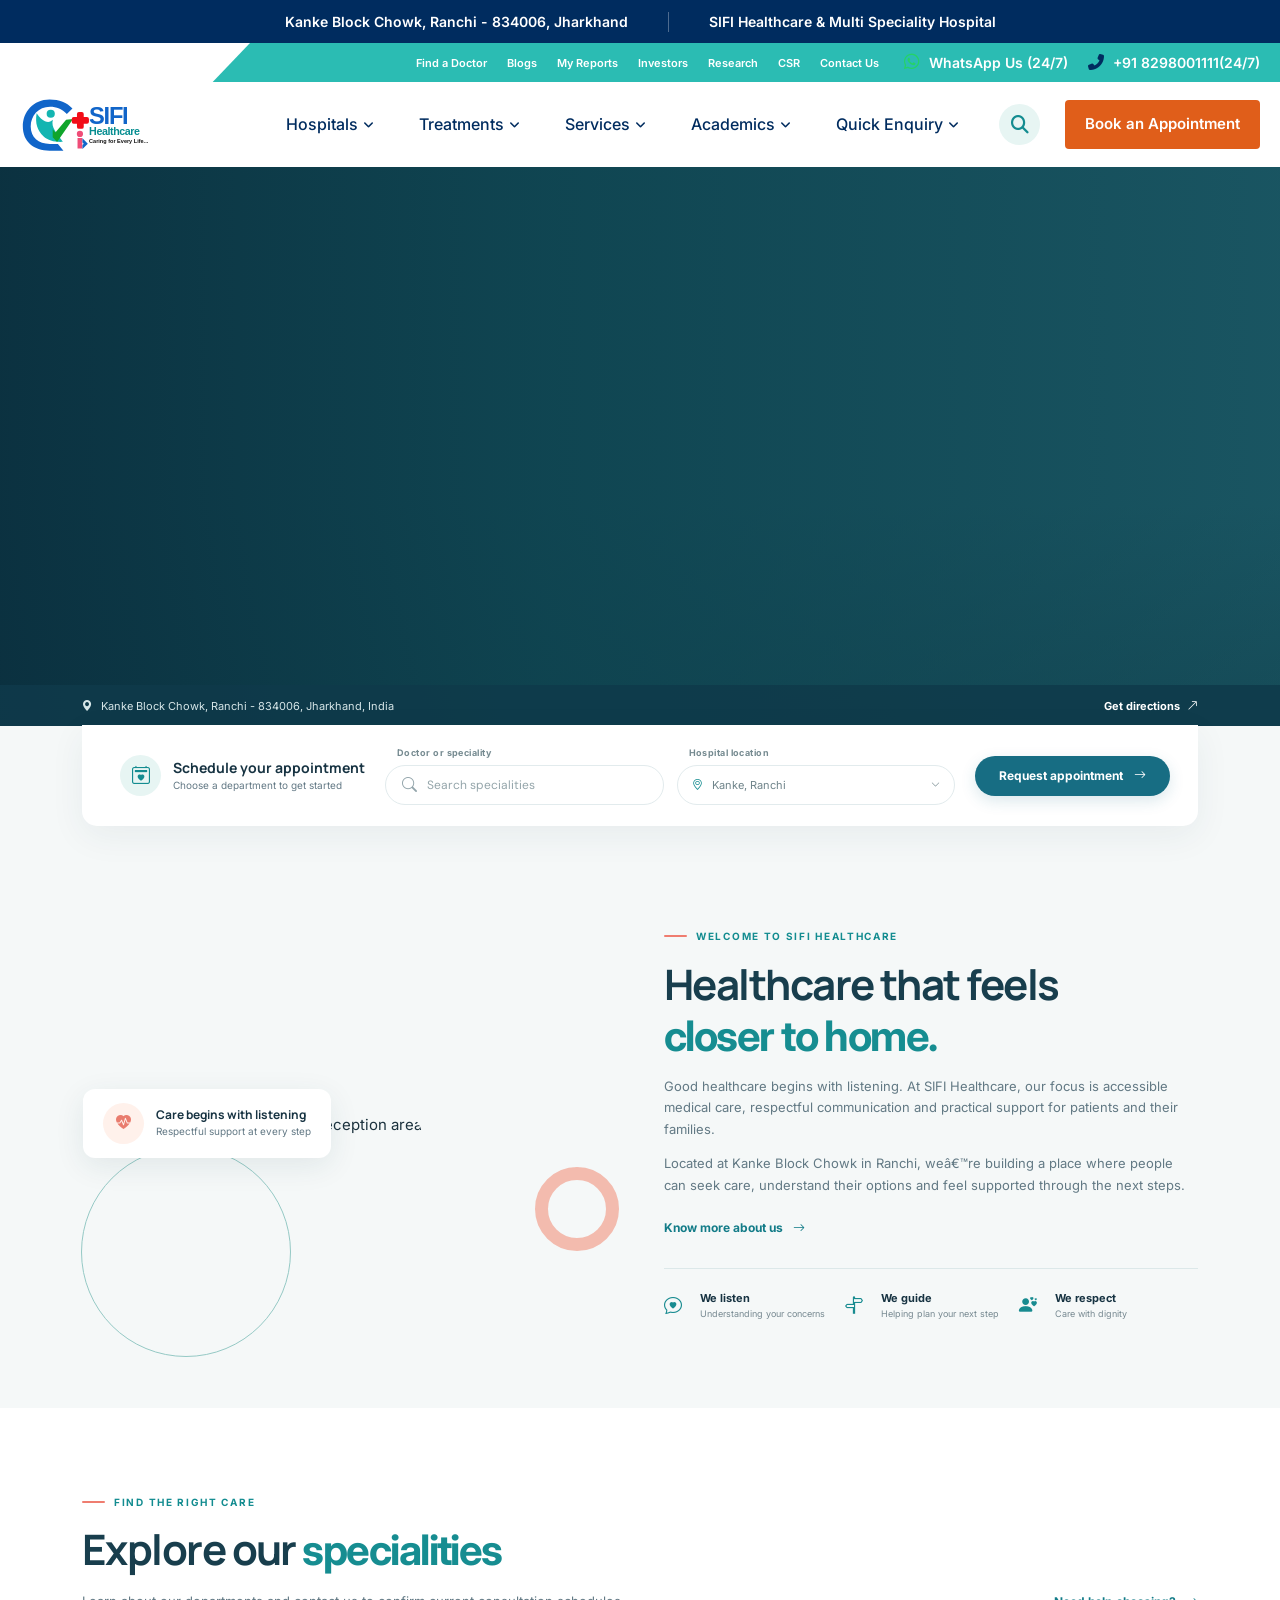
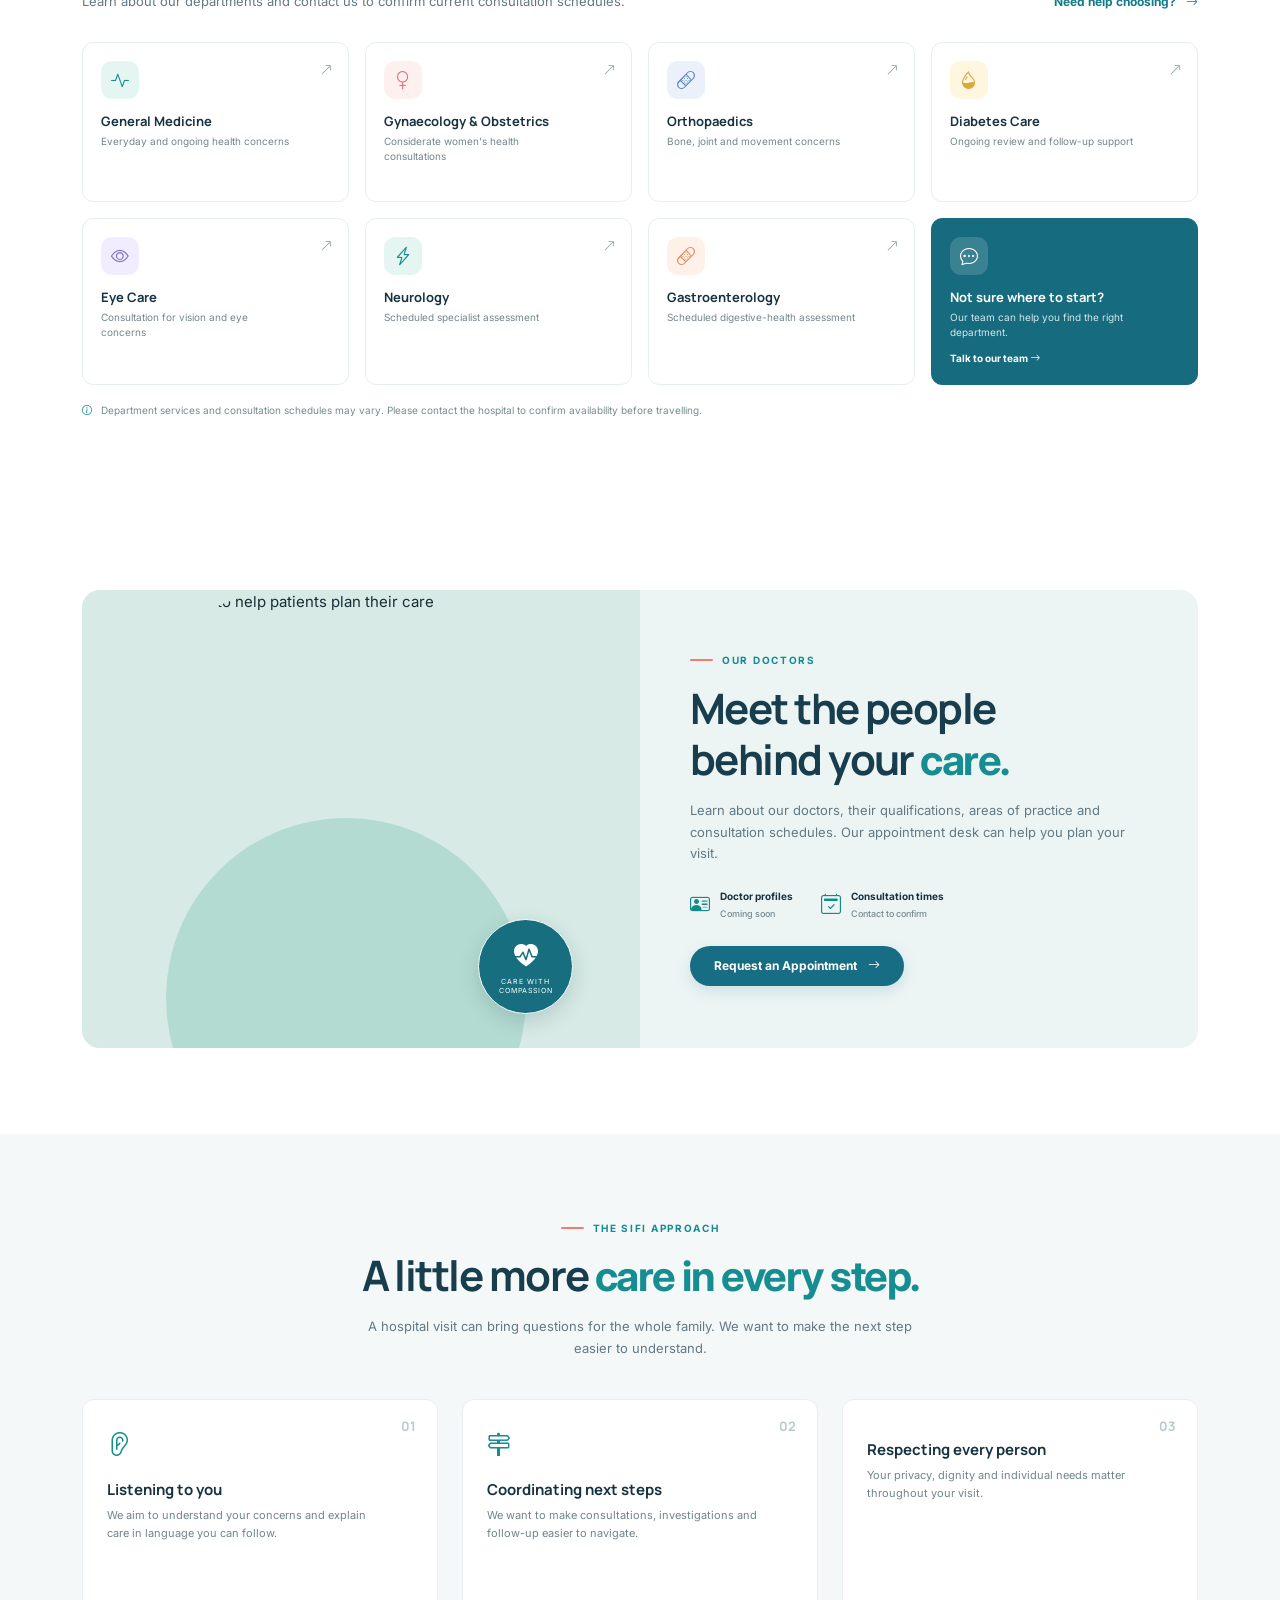
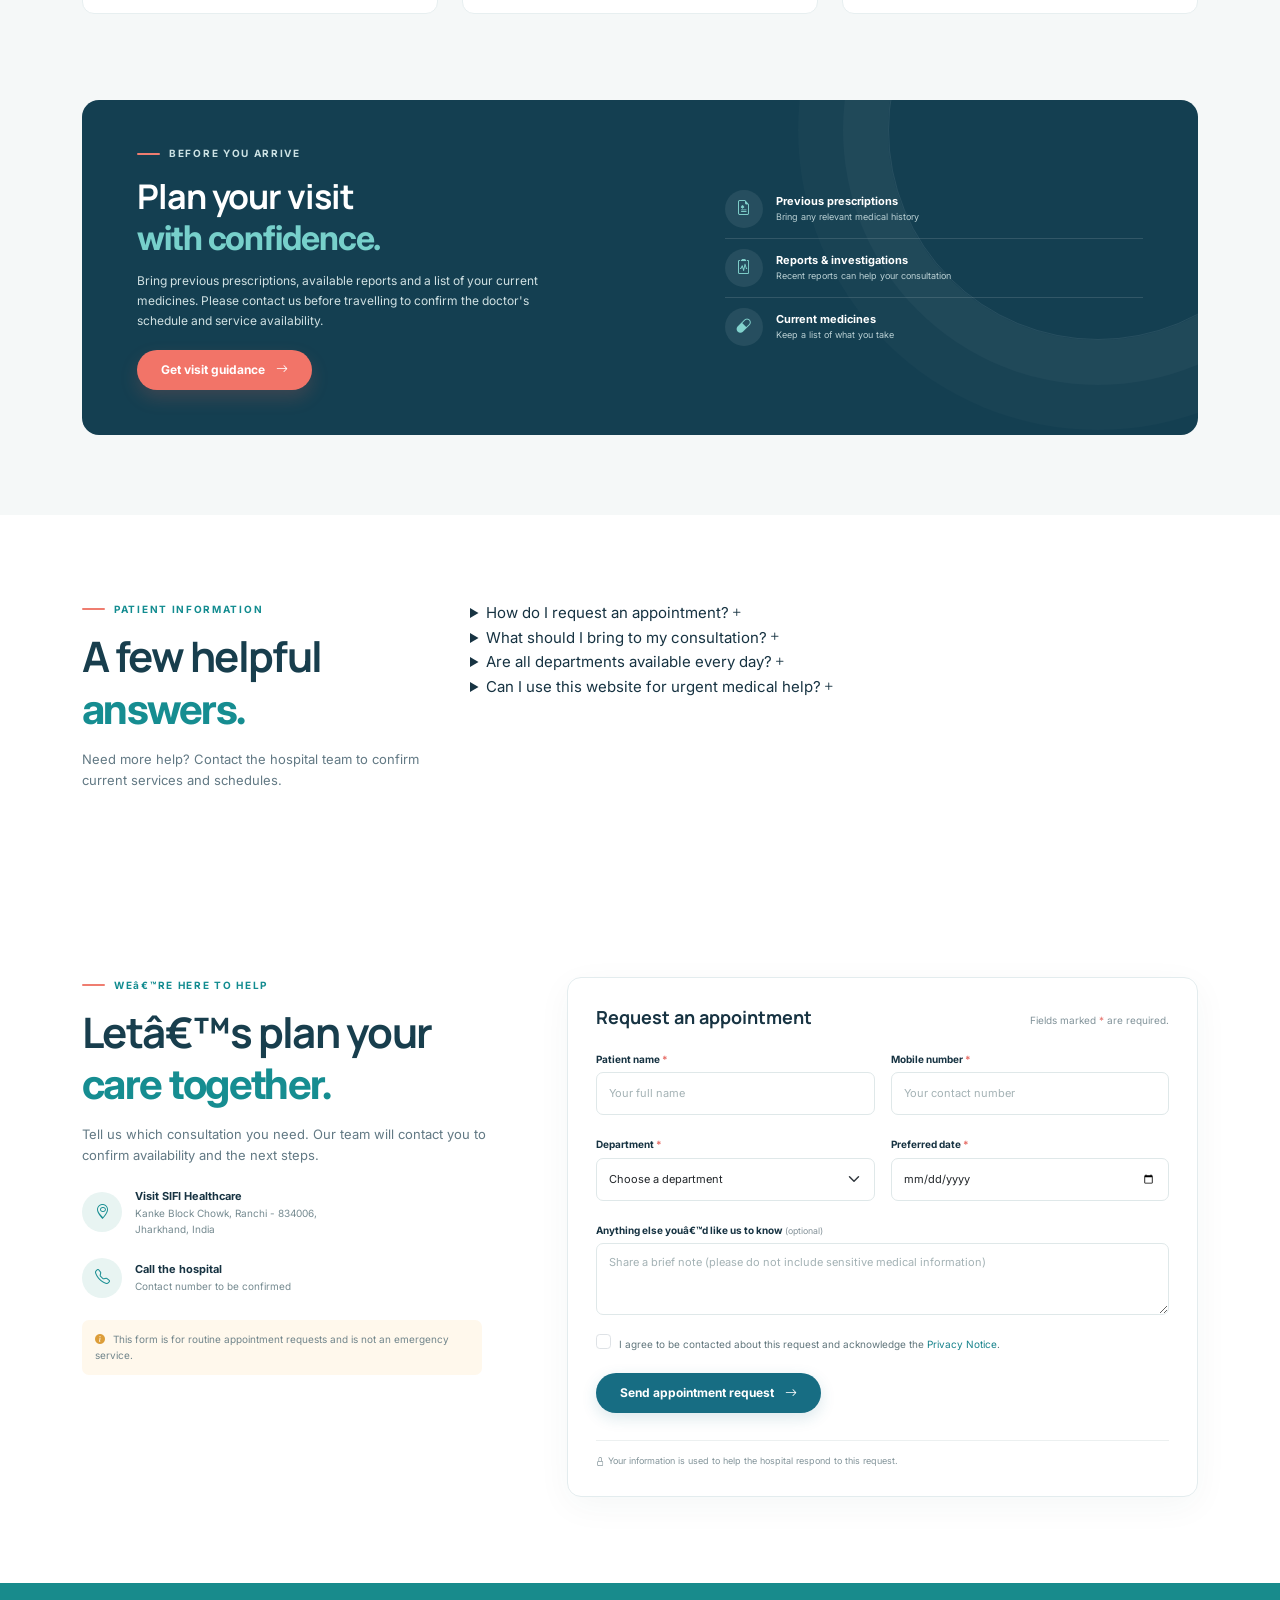
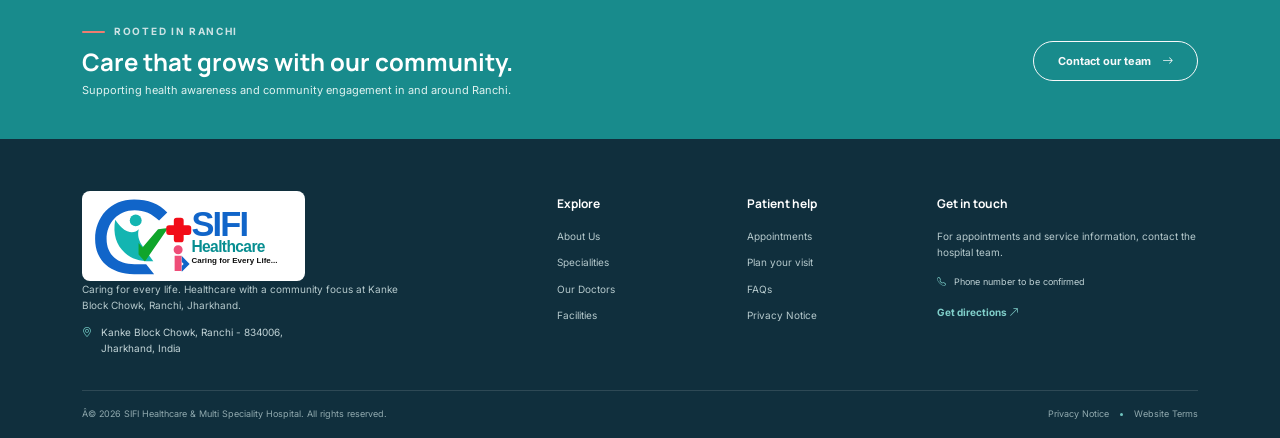
==== commit 6d3bac28: "gg" ====
--- a/index.html
+++ b/index.html
@@ -33,9 +33,9 @@
     <header>
         <!-- Top Promo Bar -->
         <div class="top-promo-bar">
-            <span>Introducing the New State-of-the-art Tower at Nanavati Max Hospital, Mumbai</span>
+            <span>Kanke Block Chowk, Ranchi - 834006, Jharkhand</span>
             <div class="divider"></div>
-            <span>Max Hospital, Mohali has Upgraded to Redefine Healthcare Excellence</span>
+            <span>SIFI Healthcare & Multi Speciality Hospital</span>
         </div>
 
         <!-- Utility Bar -->
@@ -52,7 +52,7 @@
                 </div>
                 <div class="contact-info">
                     <span><i class="fab fa-whatsapp whatsapp-icon"></i> WhatsApp Us (24/7)</span>
-                    <span><i class="fas fa-phone-alt phone-icon"></i> +91 926 888 0303 (24/7)</span>
+                    <span><i class="fas fa-phone-alt phone-icon"></i> +91 8298001111(24/7)</span>
                 </div>
             </div>
         </div>
--- a/styles.css
+++ b/styles.css
@@ -2157,4 +2157,57 @@
             text-decoration: underline;
         }
 
-
+/* Homepage sections inspired by the reference site's patient-first flow. */
+.hero { height: 560px; min-height: 500px; background-position: center 42%; }
+.hero-inner { justify-content: space-between; gap: 30px; padding-bottom: 35px; }
+.hero-copy { padding-bottom: 0; max-width: 610px; }
+.hero-copy h1 em { color: #72d1cb; font-style: normal; }
+.hero-actions { display:flex; align-items:center; gap:22px; margin-top:25px; }
+.hero-secondary { color:#fff; font-size:12px; font-weight:700; text-decoration:none; }
+.hero-secondary:hover { color:#8be0d9; }
+.hero-card { align-self:center; width:270px; padding:24px; border-radius:15px; background:#fff; color:#173b4a; box-shadow:0 15px 45px #082e3c40; display:flex; flex-direction:column; gap:10px; }
+.hero-card>i { color:#e8750b; font-size:29px; }
+.hero-card strong { font:700 18px var(--display); }
+.hero-card span { color:#6b8088; font-size:12px; }
+.hero-card a { color:#117d89; font-weight:700; font-size:12px; text-decoration:none; margin-top:5px; }
+.patient-links { position:relative; z-index:3; background:#fff; box-shadow:0 9px 30px #173b4a0c; }
+.patient-links-row { display:grid; grid-template-columns:repeat(5,1fr); padding:15px 0; }
+.patient-links a { display:flex; justify-content:center; align-items:center; gap:12px; padding:9px; color:#345461; text-decoration:none; border-right:1px solid #e4edef; font-size:11px; line-height:1.4; }
+.patient-links a:last-child { border:0; }
+.patient-links a>i { color:#138c90; font-size:22px; }
+.patient-links a:hover { color:#e6750c; }
+.network-section { background:#f5f8f8; }
+.hospital-feature { display:flex; align-items:center; gap:22px; padding:27px 30px; background:#fff; border:1px solid #e5edef; border-radius:14px; box-shadow:0 12px 30px #173b4a0a; }
+.hospital-feature-icon { flex:none; width:64px; height:64px; display:grid; place-items:center; border-radius:12px; color:#12878d; background:#e7f5f3; font-size:28px; }
+.hospital-feature>div:nth-child(2) { flex:1; }
+.hospital-label { color:#12878d; font-size:9px; letter-spacing:1.3px; font-weight:700; }
+.hospital-feature h3 { margin:5px 0 2px; color:#193f4d; font:700 22px var(--display); }
+.hospital-feature p { margin:0; color:#6d828a; font-size:12px; }
+.updates-section { background:#fff; }
+.health-note { height:100%; padding:24px; border:1px solid #e4edef; border-radius:13px; background:#fff; transition:.2s; }
+.health-note:hover { transform:translateY(-3px); box-shadow:0 12px 28px #173b4a12; }
+.note-icon { width:42px; height:42px; display:grid; place-items:center; border-radius:12px; font-size:19px; margin-bottom:21px; }
+.note-icon.aqua { color:#138c90; background:#e5f5f1; }
+.note-icon.pink { color:#df7280; background:#fff0f0; }
+.note-icon.blue { color:#5b82bd; background:#eaf1fb; }
+.health-note>small { color:#168c8d; font-size:9px; letter-spacing:1.2px; font-weight:700; }
+.health-note h3 { margin:8px 0 10px; font:700 18px/1.35 var(--display); color:#183e4d; }
+.health-note p { color:#697f88; font-size:12px; line-height:1.65; }
+.health-note a { display:inline-flex; gap:8px; color:#137c88; font-size:11px; font-weight:700; text-decoration:none; margin-top:7px; }
+.health-disclaimer { margin:20px 0 0; color:#7b8c91; font-size:10px; }
+@media(max-width:767px) {
+  .hero { height:550px; min-height:0; }
+  .hero-inner { align-items:flex-start; padding-top:70px; padding-bottom:90px; }
+  .hero-copy h1 { font-size:42px; }
+  .hero-card { display:none; }
+  .hero-actions { align-items:flex-start; flex-direction:column; gap:14px; }
+  .patient-links-row { grid-template-columns:repeat(3,1fr); padding:8px 0; }
+  .patient-links a { justify-content:flex-start; border:0; padding:10px 5px; }
+  .patient-links a:nth-child(n+4) { border-top:1px solid #e4edef; }
+  .patient-links a>i { font-size:19px; }
+  .hospital-feature { align-items:flex-start; flex-wrap:wrap; padding:20px; gap:15px; }
+  .hospital-feature>div:nth-child(2) { min-width:calc(100% - 80px); }
+  .hospital-feature h3 { font-size:18px; }
+}
+
+
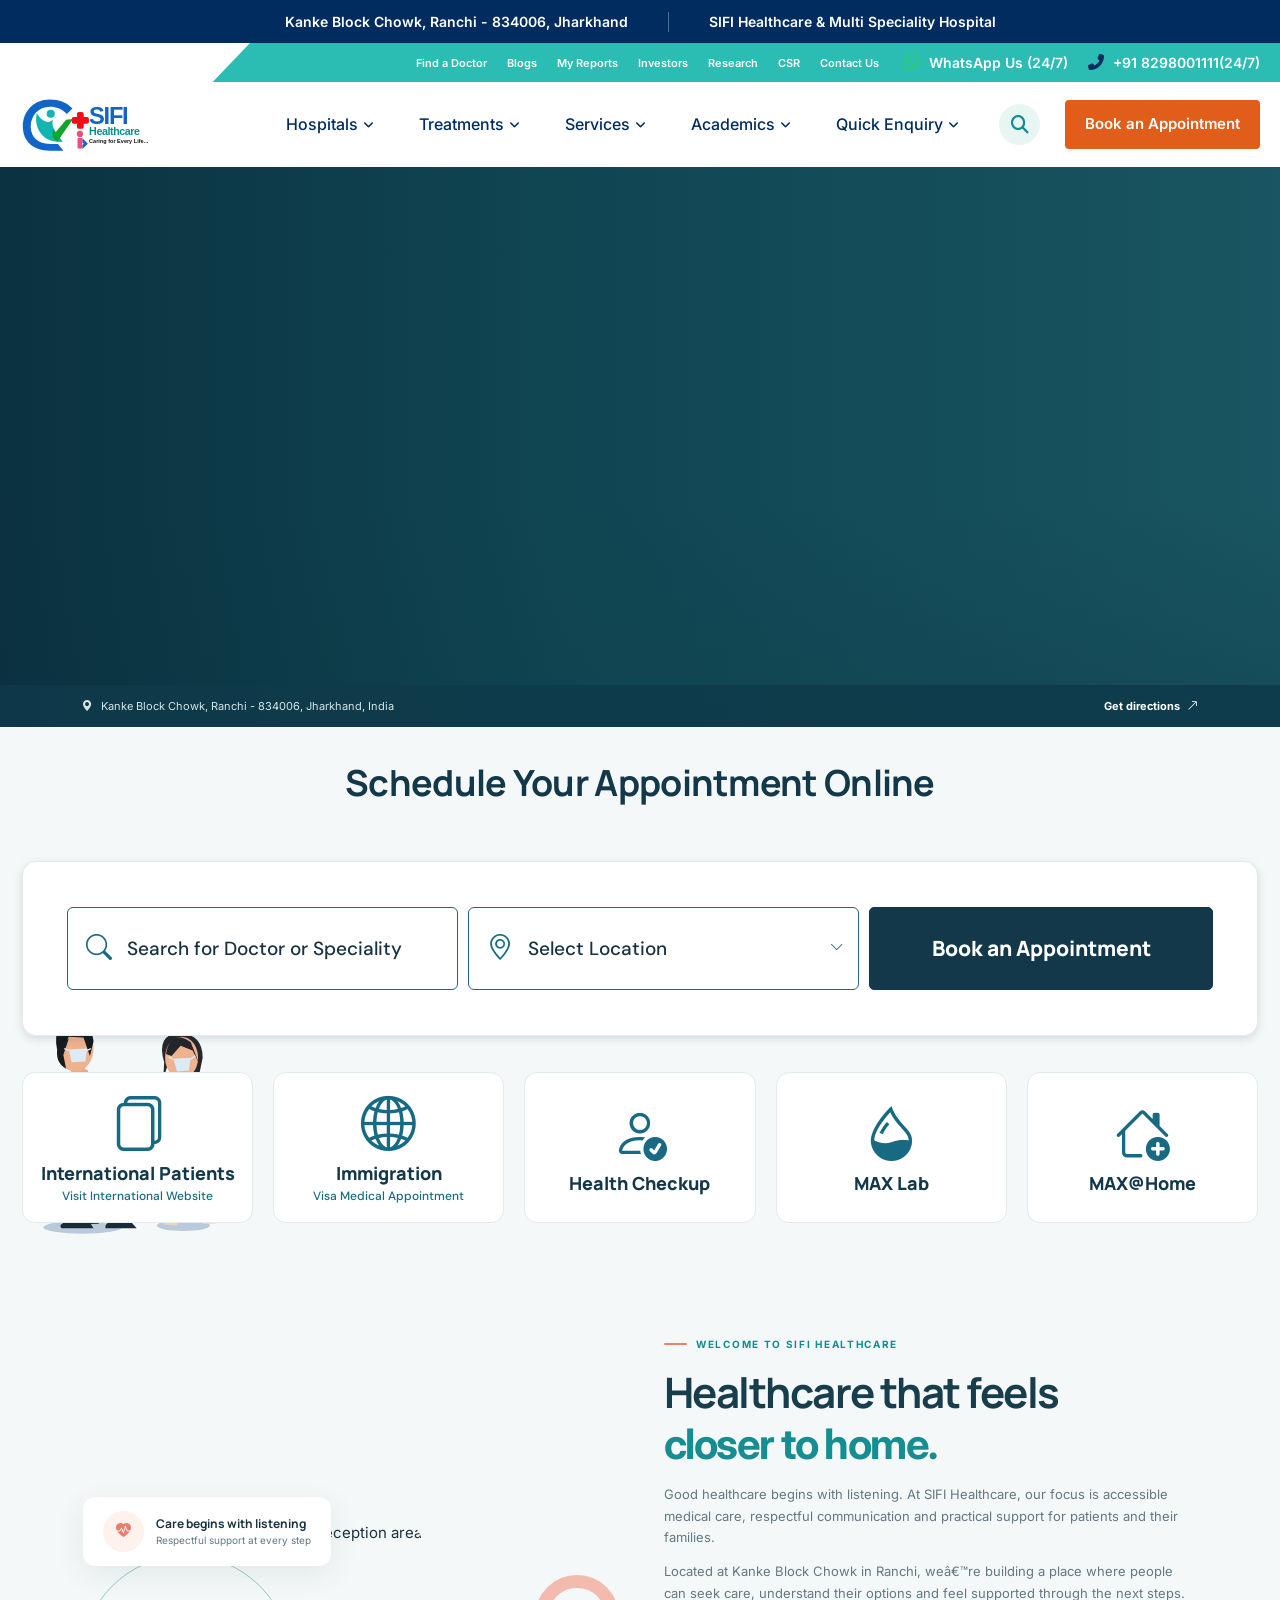
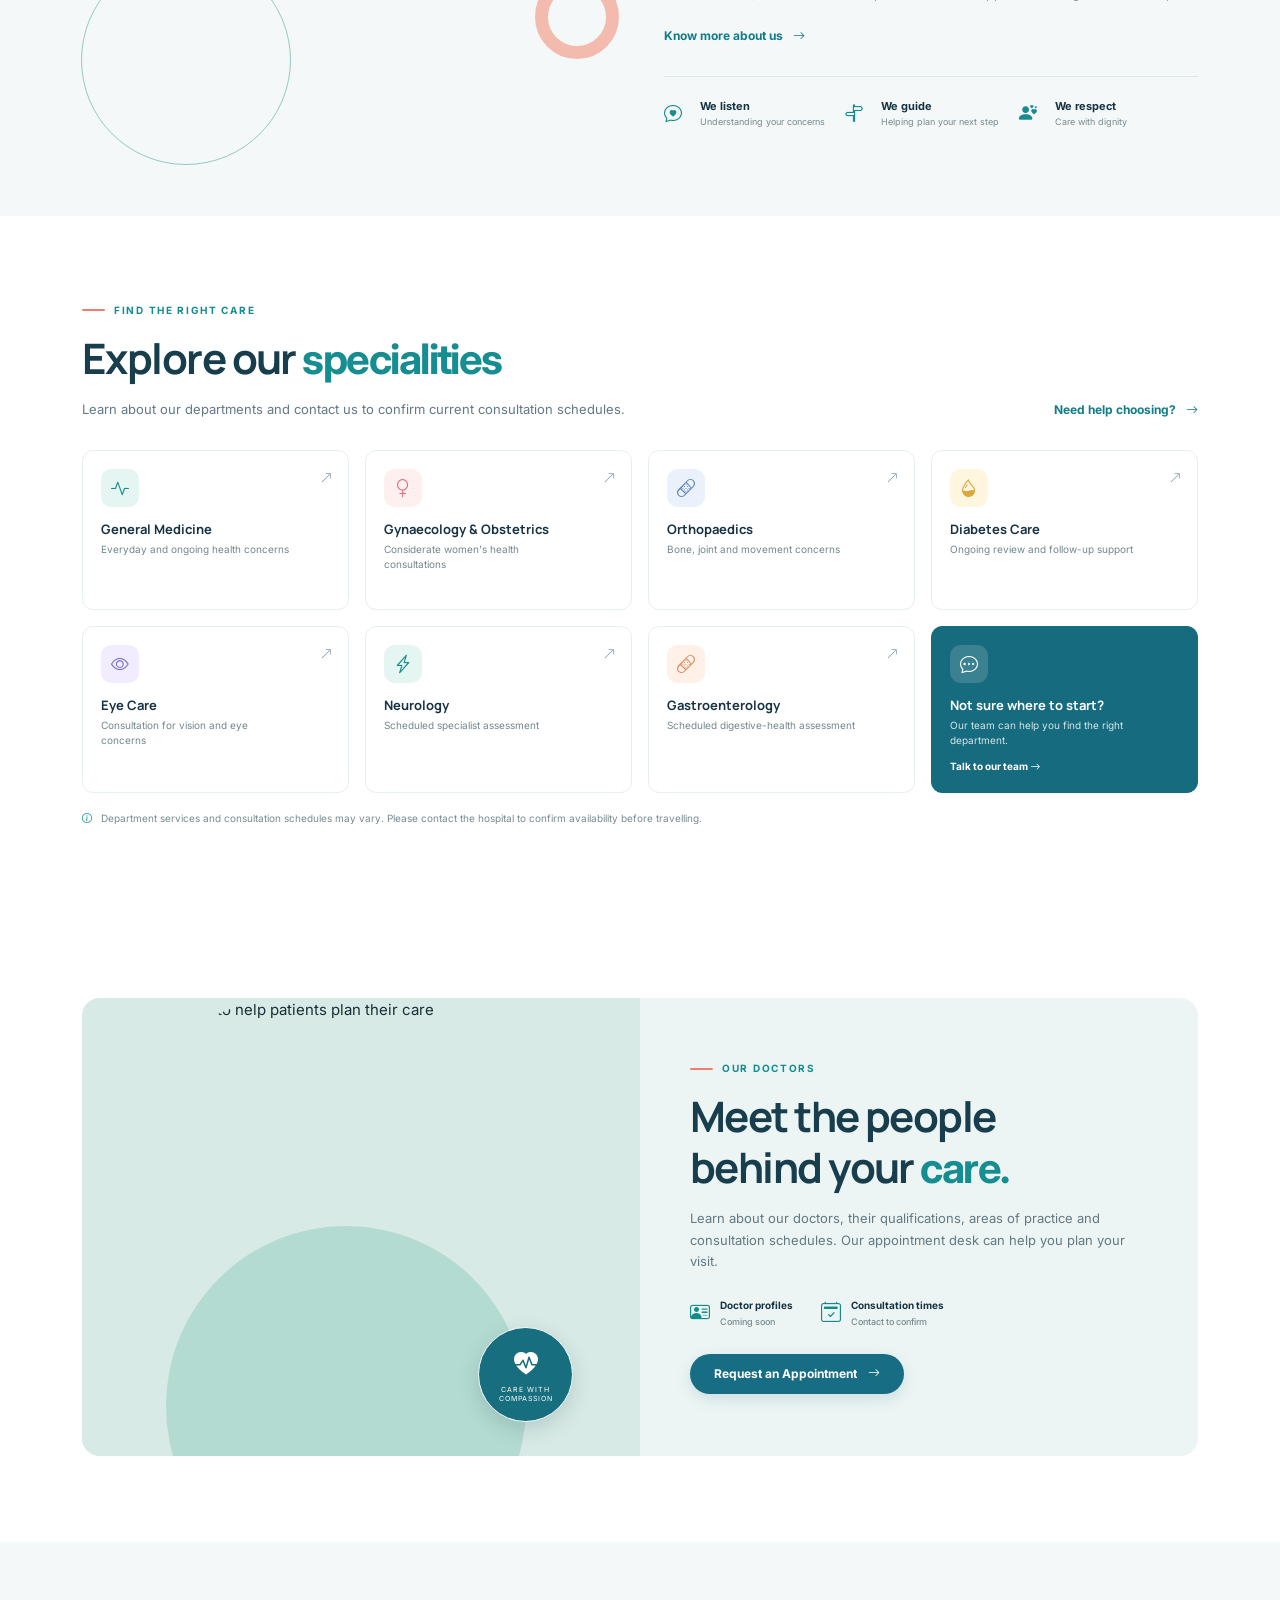
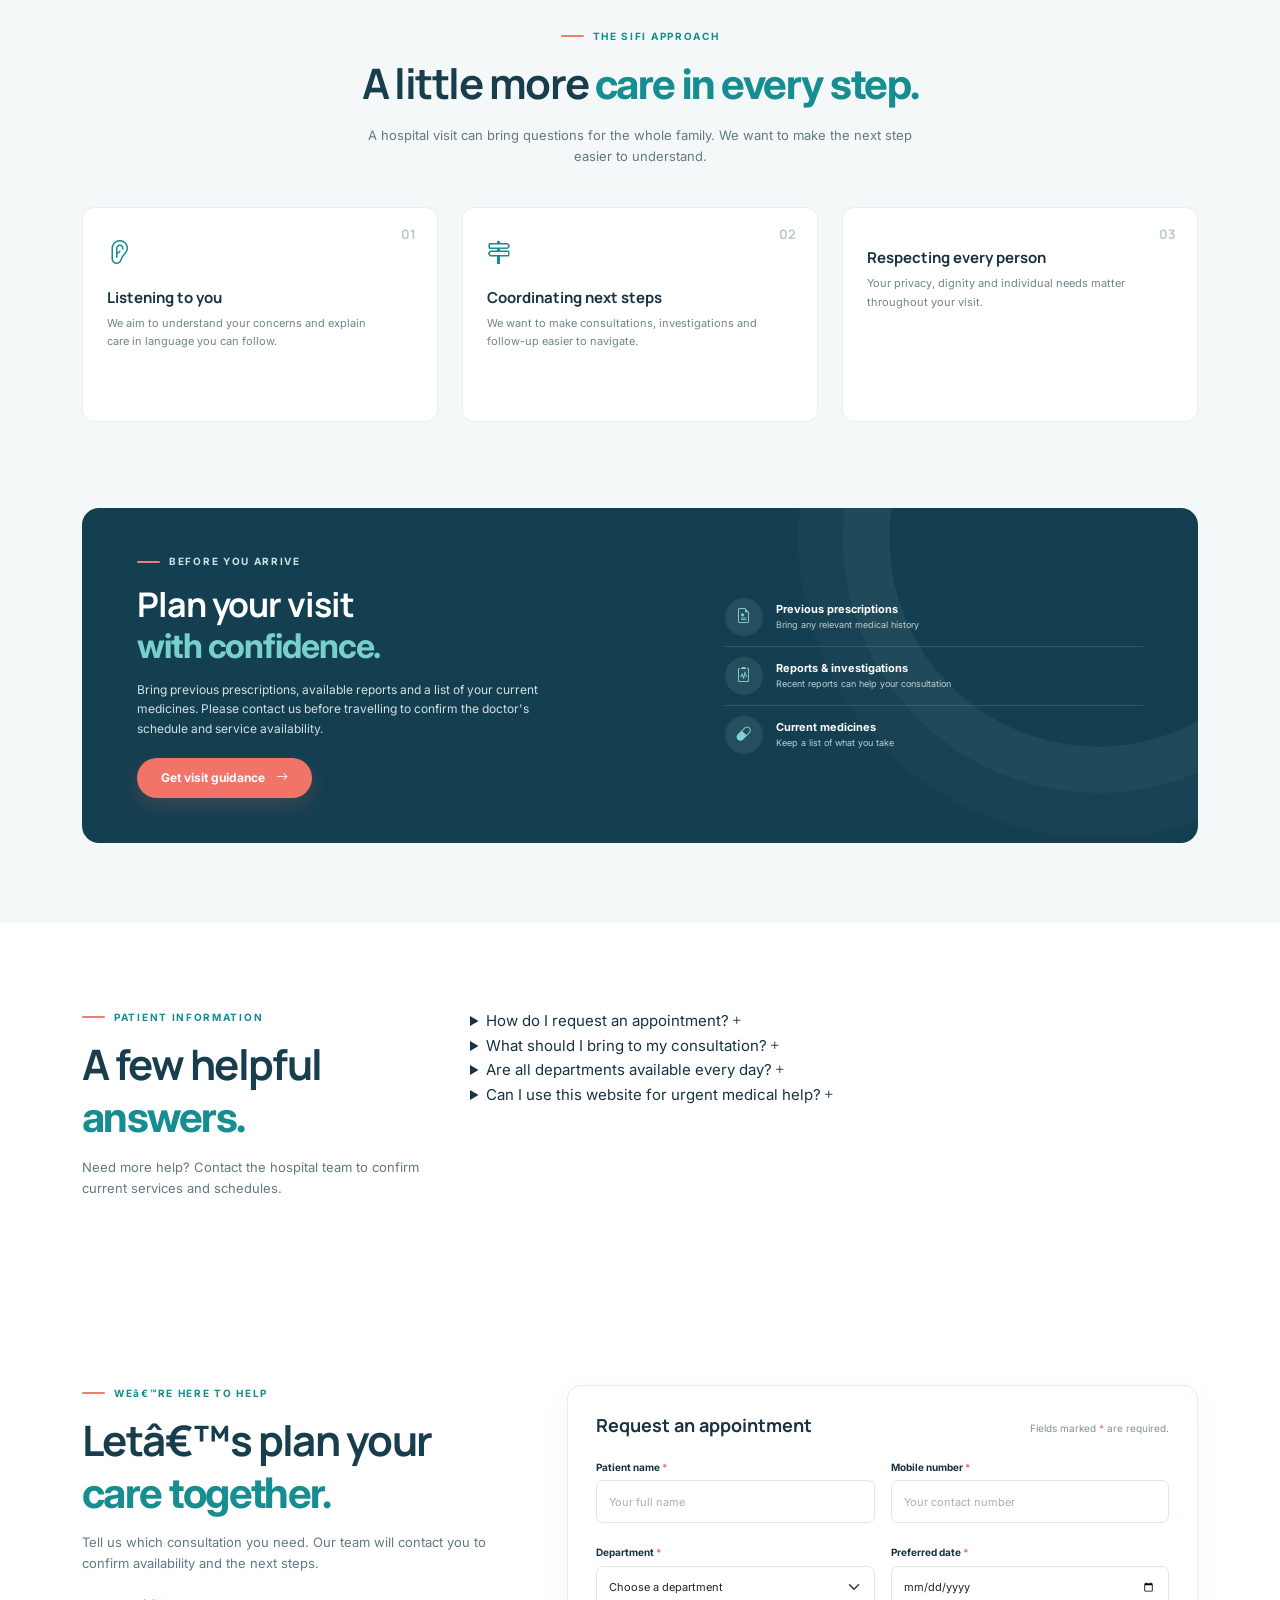
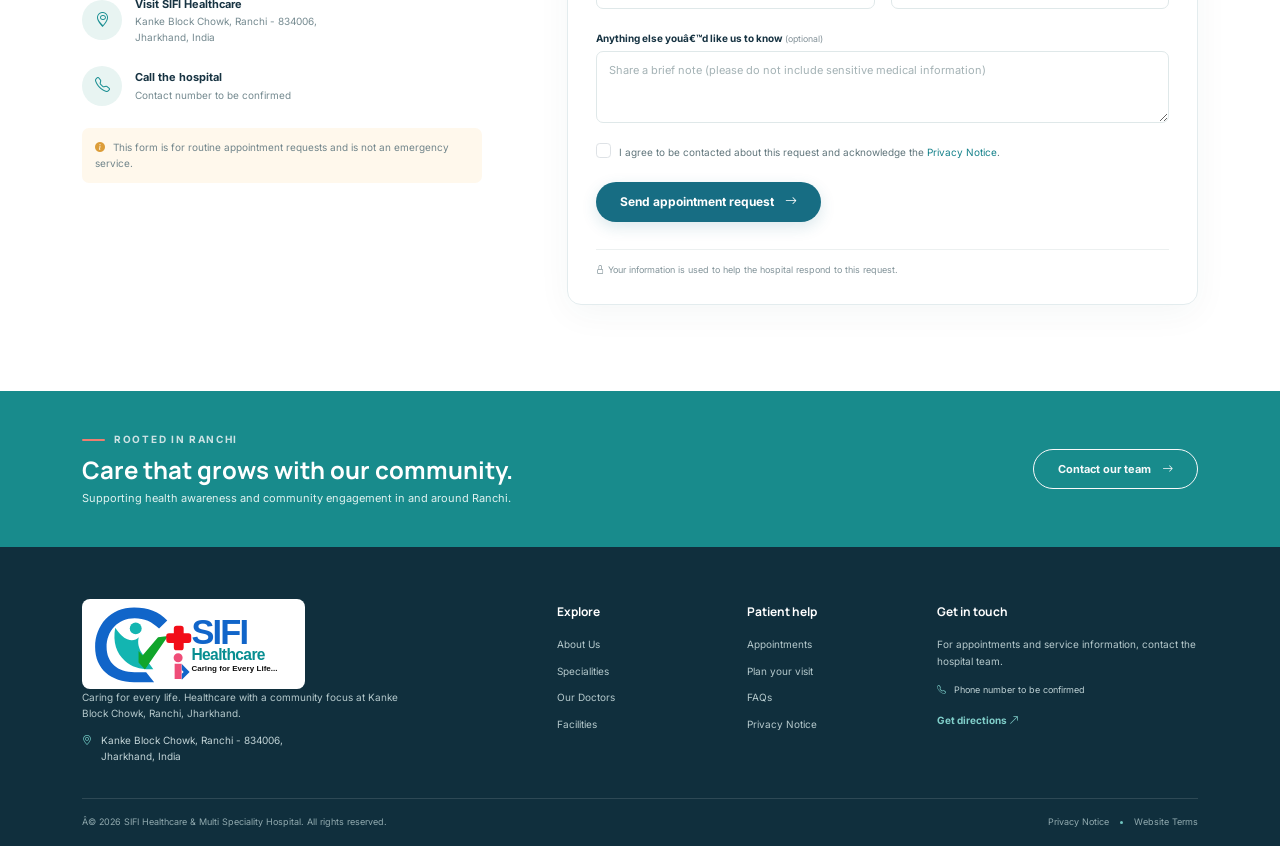
==== commit fad3dc5e: "dfd" ====
--- a/index.html
+++ b/index.html
@@ -290,57 +290,237 @@
         </div>
       </section>
 
-      <section class="quick-search-wrap" aria-label="Find care">
-        <div class="container">
-          <div class="quick-search">
-            <div class="search-intro">
-              <div class="search-icon">
-                <i class="bi bi-calendar2-heart"></i>
-              </div>
-              <div>
-                <strong>Schedule your appointment</strong
-                ><span>Choose a department to get started</span>
-              </div>
-            </div>
-            <div class="finder-fields">
-              <div class="finder-field">
-                <label for="careSearch">Doctor or speciality</label>
-                <div class="search-input">
-                  <i class="bi bi-search"></i
-                  ><input
-                    id="careSearch"
+   <section class="appointment-section">
+
+    <!-- Left Decorative Illustration -->
+    <div class="side-art side-art-left" aria-hidden="true">
+        <div class="art-paper"></div>
+        <div class="waiting-area"></div>
+
+        <svg viewBox="0 0 300 280"
+             style="position:absolute;bottom:0;left:12px;width:275px;height:280px"
+             xmlns="http://www.w3.org/2000/svg">
+
+            <!-- Sitting patient -->
+            <ellipse cx="77" cy="268" rx="43" ry="7" fill="#b9cadc"/>
+
+            <!-- Legs -->
+            <path d="M54 177 Q47 218 62 240 L78 265 L95 264 L81 232 L94 190"
+                  fill="#303638"/>
+            <path d="M80 229 L97 249 L113 265 L129 264 L111 238 L101 211"
+                  fill="#252d32"/>
+            <path d="M65 260 L83 260 L89 269 L54 269 Q49 264 65 260"
+                  fill="#182b39"/>
+            <path d="M109 260 L127 259 L136 269 L102 269 Q100 265 109 260"
+                  fill="#172b39"/>
+
+            <!-- Body -->
+            <path d="M52 113 Q72 102 91 117 L104 156
+                     Q111 172 98 193 L54 194
+                     Q42 170 43 144 Z"
+                  fill="#f8b34f"/>
+
+            <!-- Arm -->
+            <path d="M83 121 Q104 128 119 143
+                     L155 150 Q164 153 165 147
+                     Q160 138 151 140 L118 126
+                     L93 112 Z"
+                  fill="#f5b18b"/>
+
+            <!-- Neck -->
+            <path d="M65 88 L64 111 L81 119 L83 97 Z"
+                  fill="#e9aa87"/>
+
+            <!-- Head -->
+            <ellipse cx="69" cy="73" rx="20" ry="25" fill="#efb18e"/>
+            <path d="M49 73 Q44 45 65 45
+                     Q86 43 89 65 L85 81
+                     L78 61 L62 60 L53 76 Z"
+                  fill="#151a1c"/>
+            <path d="M50 70 Q46 88 59 95
+                     L56 80 L62 62 Z"
+                  fill="#171c20"/>
+
+            <!-- Face mask -->
+            <path d="M62 74 L82 73 L80 87 L65 88 Z"
+                  fill="#dcebf4"/>
+            <path d="M62 75 L57 73 M80 76 L86 73"
+                  stroke="#dcebf4" stroke-width="1.5"/>
+
+            <!-- Female companion -->
+            <ellipse cx="187" cy="266" rx="29" ry="6" fill="#b9cadc"/>
+
+            <!-- Legs -->
+            <path d="M170 188 L174 239 L165 265 L180 266
+                     L193 238 L198 190"
+                  fill="#f5d4b2"/>
+            <path d="M190 189 L199 239 L208 264 L222 264
+                     L211 232 L212 187"
+                  fill="#f7d7b7"/>
+
+            <!-- Dress -->
+            <path d="M168 110 Q186 103 204 114
+                     L215 165 L204 211
+                     Q188 220 168 211
+                     L158 163 Z"
+                  fill="#f8d7b5"/>
+
+            <!-- Arm -->
+            <path d="M172 122 Q158 134 149 145
+                     L136 148 Q129 151 134 157
+                     Q144 162 153 153
+                     L179 141"
+                  fill="#efb08c"/>
+
+            <!-- Hair -->
+            <path d="M166 88 Q157 58 182 56
+                     Q208 57 208 83
+                     L201 117 L192 100
+                     L189 74 L174 78 L165 106 Z"
+                  fill="#26272c"/>
+
+            <!-- Head -->
+            <ellipse cx="185" cy="83" rx="18" ry="23" fill="#efb28f"/>
+
+            <!-- Hair details -->
+            <path d="M168 79 Q173 51 195 66
+                     L204 89 L197 75 L184 70
+                     L174 81 Z"
+                  fill="#25262b"/>
+
+            <!-- Mask -->
+            <path d="M176 84 L195 83 L193 97 L180 98 Z"
+                  fill="#dbeaf4"/>
+            <path d="M176 85 L171 82 M194 85 L200 81"
+                  stroke="#dbeaf4" stroke-width="1.5"/>
+        </svg>
+    </div>
+
+    <!-- Right Decorative Illustration -->
+    <div class="side-art side-art-right" aria-hidden="true">
+        <div class="doctor-desk"></div>
+        <div class="desk-cross">+</div>
+
+        <div class="doctor-figure">
+            <div class="doctor-hair"></div>
+            <div class="doctor-face"></div>
+            <div class="doctor-neck"></div>
+            <div class="doctor-shirt"></div>
+            <div class="doctor-coat"></div>
+            <div class="doctor-badge"></div>
+        </div>
+
+        <svg viewBox="0 0 70 50"
+             style="position:absolute;bottom:217px;left:105px;width:52px;height:40px"
+             xmlns="http://www.w3.org/2000/svg">
+            <path d="M8 4 H61 L56 35 H3 Z"
+                  fill="#f8fbff" stroke="#7ea9df" stroke-width="1.5"/>
+            <path d="M14 11 H55 M12 17 H53 M10 23 H52 M9 29 H50"
+                  stroke="#a7c6ec" stroke-width="2"/>
+        </svg>
+    </div>
+
+    <div class="appointment-container">
+
+        <!-- Heading -->
+        <h1 class="appointment-heading">
+            Schedule Your Appointment Online
+        </h1>
+
+        <!-- Search Form -->
+        <form class="appointment-search"
+              id="appointmentForm"
+              action="#"
+              method="get">
+
+            <div class="search-field">
+                <i class="bi bi-search" aria-hidden="true"></i>
+                <input
                     type="search"
-                    list="departmentOptions"
-                    placeholder="Search specialities"
-                    aria-label="Search specialities"
-                  /><datalist id="departmentOptions">
-                    <option value="General Medicine"></option>
-                    <option value="Gynaecology & Obstetrics"></option>
-                    <option value="Orthopaedics"></option>
-                    <option value="Diabetes Care"></option>
-                    <option value="Eye Care"></option>
-                    <option value="Neurology"></option>
-                    <option value="Gastroenterology"></option>
-                  </datalist>
-                </div>
-              </div>
-              <div class="finder-field location-field">
-                <label>Hospital location</label>
-                <div class="location-value">
-                  <i class="bi bi-geo-alt"></i><span>Kanke, Ranchi</span
-                  ><i class="bi bi-chevron-down"></i>
-                </div>
-              </div>
-            </div>
-            <a
-              class="btn btn-primary rounded-pill px-4"
-              href="#appointment"
-              id="finderButton"
-              >Request appointment <i class="bi bi-arrow-right ms-2"></i
-            ></a>
-          </div>
-        </div>
-      </section>
+                    name="speciality"
+                    id="speciality"
+                    placeholder="Search for Doctor or Speciality"
+                    aria-label="Search for Doctor or Speciality"
+                    list="specialityOptions"
+                    required
+                >
+                <datalist id="specialityOptions">
+                    <option value="Cardiology">
+                    <option value="Neurology">
+                    <option value="Orthopaedics">
+                    <option value="Paediatrics">
+                    <option value="Dermatology">
+                    <option value="General Medicine">
+                    <option value="Gynaecology">
+                </datalist>
+            </div>
+
+            <div class="search-field location-field">
+                <i class="bi bi-geo-alt" aria-hidden="true"></i>
+                <select
+                    name="location"
+                    id="location"
+                    aria-label="Select Location"
+                    required
+                >
+                    <option value="" selected disabled>Select Location</option>
+                    <option value="Delhi">Delhi</option>
+                    <option value="Noida">Noida</option>
+                    <option value="Gurugram">Gurugram</option>
+                    <option value="Faridabad">Faridabad</option>
+                </select>
+            </div>
+
+            <button type="submit" class="appointment-btn">
+                Book an Appointment
+            </button>
+
+        </form>
+
+        <!-- Service Cards -->
+        <div class="services-grid">
+
+            <a href="#international-patients" class="service-card">
+                <div class="service-icon">
+                    <i class="bi bi-files" aria-hidden="true"></i>
+                </div>
+                <h2 class="service-title">International Patients</h2>
+                <p class="service-subtitle">Visit International Website</p>
+            </a>
+
+            <a href="#immigration" class="service-card">
+                <div class="service-icon">
+                    <i class="bi bi-globe2" aria-hidden="true"></i>
+                </div>
+                <h2 class="service-title">Immigration</h2>
+                <p class="service-subtitle">Visa Medical Appointment</p>
+            </a>
+
+            <a href="#health-checkup" class="service-card">
+                <div class="service-icon">
+                    <i class="bi bi-person-check" aria-hidden="true"></i>
+                </div>
+                <h2 class="service-title">Health Checkup</h2>
+            </a>
+
+            <a href="#max-lab" class="service-card">
+                <div class="service-icon">
+                    <i class="bi bi-droplet-half" aria-hidden="true"></i>
+                </div>
+                <h2 class="service-title">MAX Lab</h2>
+            </a>
+
+            <a href="#max-at-home" class="service-card">
+                <div class="service-icon">
+                    <i class="bi bi-house-add" aria-hidden="true"></i>
+                </div>
+                <h2 class="service-title">MAX@Home</h2>
+            </a>
+
+        </div>
+
+    </div>
+</section>
 
       <section class="section-pad welcome" id="about">
         <div class="container">
--- a/styles.css
+++ b/styles.css
@@ -1865,349 +1865,996 @@
 
 
 
-   /* ================= GLOBAL & VARIABLES ================= */
-        :root {
-            --primary-navy: #002c5f;
-            --primary-teal: #2bbcb3;
-            --primary-orange: #e05e1a;
-            --text-gray: #555;
-            --bg-light: #f9f9f9;
-        }
-
-        * {
-            margin: 0;
-            padding: 0;
-            box-sizing: border-box;
-            font-family: 'Inter', sans-serif;
-        }
-
-        a {
-            text-decoration: none;
-            color: inherit;
-        }
-
-        ul {
-            list-style: none;
-        }
-
-        /* ================= TOP PROMO BAR (Dark Navy) ================= */
-        .top-promo-bar {
-            background-color: var(--primary-navy);
-            color: white;
-            display: flex;
-            justify-content: center;
-            align-items: center;
-            padding: 10px 20px;
-            font-size: 14px;
-            font-weight: 600;
-            gap: 40px;
-        }
-
-        .top-promo-bar .divider {
-            width: 1px;
-            height: 20px;
-            background-color: rgba(255, 255, 255, 0.3);
-        }
-
-        /* ================= UTILITY BAR (Teal) ================= */
-        .utility-bar-wrapper {
-            background-color: var(--primary-teal);
-            position: relative;
-            overflow: hidden;
-        }
-
-        .utility-bar-wrapper::before {
-            content: '';
-            position: absolute;
-            top: 0;
-            left: 0;
-            width: 250px;
-            height: 100%;
-            background-color: white;
-            clip-path: polygon(0 0, 100% 0, 85% 100%, 0% 100%);
-            z-index: 1;
-        }
-
-        .utility-bar {
-            display: flex;
-            justify-content: flex-end;
-            align-items: center;
-            max-width: 1400px;
-            margin: 0 auto;
-            padding: 8px 20px;
-            position: relative;
-            z-index: 2;
-            color: white;
-            font-size: 14px;
-            gap: 25px;
-            font-weight: 500;
-        }
-
-        .utility-links {
-            display: flex;
-            gap: 20px;
-        }
-
-        .utility-links a:hover {
-            text-decoration: underline;
-        }
-
-        .contact-info {
-            display: flex;
-            gap: 20px;
-            align-items: center;
-            font-weight: 600;
-        }
-
-        .contact-info i {
-            margin-right: 5px;
-        }
-        
-        .whatsapp-icon { color: #25D366; font-size: 18px; }
-        .phone-icon { color: var(--primary-navy); font-size: 16px; }
-
-        /* ================= MAIN HEADER (White) ================= */
-        .header-wrapper {
-            position: relative;
-            background-color: white;
-            z-index: 100;
-        }
-
-        .main-header {
-            display: flex;
-            justify-content: space-between;
-            align-items: center;
-            max-width: 1400px;
-            margin: 0 auto;
-            padding: 15px 20px;
-        }
-
-        .logo-container {
-            display: flex;
-            align-items: center;
-            gap: 15px;
-        }
-
-        .logo-max img, .logo-25 img {
-            height: 55px;
-        }
-
-        .main-nav {
-            display: flex;
-            align-items: center;
-            gap: 15px;
-            font-size: 16px;
-            font-weight: 500;
-            color: var(--primary-navy);
-        }
-
-        .nav-item {
-            cursor: pointer;
-            padding: 10px 15px;
-            border-radius: 4px;
-            transition: all 0.3s ease;
-            display: flex;
-            align-items: center;
-            gap: 5px;
-            user-select: none;
-        }
-
-        .nav-item i.fa-angle-down {
-            font-size: 12px;
-            transition: transform 0.3s ease;
-        }
-
-        /* Active state styling */
-        .nav-item.active {
-            background-color: var(--primary-teal);
-            color: white;
-        }
-
-        .nav-item.active i.fa-angle-down {
-            transform: rotate(180deg);
-        }
-
-        .search-icon {
-            font-size: 18px;
-            cursor: pointer;
-            margin-left: 10px;
-        }
-
-        .btn-appointment {
-            background-color: var(--primary-orange);
-            color: white;
-            padding: 12px 20px;
-            border-radius: 4px;
-            font-weight: 600;
-            font-size: 15px;
-            transition: background 0.3s;
-            margin-left: 10px;
-            border: none;
-            cursor: pointer;
-        }
-
-        .btn-appointment:hover {
-            background-color: #c94f14;
-        }
-
-        /* ================= MEGA MENU (Dropdowns) ================= */
-        .mega-menu {
-            position: absolute;
-            top: 100%;
-            left: 0;
-            width: 100%;
-            background-color: white;
-            box-shadow: 0 10px 20px rgba(0,0,0,0.1);
-            padding: 40px 80px;
-            display: none; /* Hidden by default */
-            z-index: 99;
-            border-top: 1px solid #eee;
-            min-height: 300px;
-        }
-
-        .mega-menu.show {
-            display: block;
-            animation: fadeIn 0.3s ease-in-out;
-        }
-
-        @keyframes fadeIn {
-            from { opacity: 0; transform: translateY(-5px); }
-            to { opacity: 1; transform: translateY(0); }
-        }
-
-        .close-mega-menu {
-            position: absolute;
-            top: 20px;
-            right: 30px;
-            width: 35px;
-            height: 35px;
-            border-radius: 50%;
-            border: 1px solid #ccc;
-            background: white;
-            color: #333;
-            font-size: 18px;
-            cursor: pointer;
-            display: flex;
-            justify-content: center;
-            align-items: center;
-            transition: background 0.2s;
-        }
-
-        .close-mega-menu:hover {
-            background: #f0f0f0;
-        }
-
-        .mega-menu-grid {
-            display: grid;
-            grid-template-columns: repeat(3, 1fr);
-            gap: 40px 80px;
-            max-width: 1200px;
-            margin: 0 auto;
-        }
-
-        .menu-column h3 {
-            color: var(--primary-navy);
-            font-size: 18px;
-            font-weight: 600;
-            margin-bottom: 20px;
-            border-bottom: 2px solid var(--primary-navy);
-            display: inline-block;
-            padding-bottom: 5px;
-        }
-
-        .menu-list {
-            display: flex;
-            flex-direction: column;
-            gap: 15px;
-        }
-
-        .menu-list li a {
-            color: var(--text-gray);
-            font-size: 15px;
-            display: flex;
-            align-items: center;
-            gap: 10px;
-            transition: color 0.2s;
-        }
-
-        .menu-list li a:hover {
-            color: var(--primary-teal);
-        }
-
-        .menu-list li a i {
-            color: #888;
-            font-size: 14px;
-            width: 20px;
-            text-align: center;
-        }
-
-        .view-all-btn {
-            display: block;
-            color: var(--primary-navy);
-            font-weight: 600;
-            margin-top: 30px;
-            font-size: 16px;
-            text-align: left;
-            max-width: 1200px;
-            margin-left: auto;
-            margin-right: auto;
-        }
-        
-        .view-all-btn:hover {
-            text-decoration: underline;
-        }
+/* ================= GLOBAL & VARIABLES ================= */
+:root {
+    --primary-navy: #002c5f;
+    --primary-teal: #2bbcb3;
+    --primary-orange: #e05e1a;
+    --text-gray: #555;
+    --bg-light: #f9f9f9;
+}
+
+* {
+    margin: 0;
+    padding: 0;
+    box-sizing: border-box;
+    font-family: 'Inter', sans-serif;
+}
+
+a {
+    text-decoration: none;
+    color: inherit;
+}
+
+ul {
+    list-style: none;
+}
+
+/* ================= TOP PROMO BAR (Dark Navy) ================= */
+.top-promo-bar {
+    background-color: var(--primary-navy);
+    color: white;
+    display: flex;
+    justify-content: center;
+    align-items: center;
+    padding: 10px 20px;
+    font-size: 14px;
+    font-weight: 600;
+    gap: 40px;
+}
+
+.top-promo-bar .divider {
+    width: 1px;
+    height: 20px;
+    background-color: rgba(255, 255, 255, 0.3);
+}
+
+/* ================= UTILITY BAR (Teal) ================= */
+.utility-bar-wrapper {
+    background-color: var(--primary-teal);
+    position: relative;
+    overflow: hidden;
+}
+
+.utility-bar-wrapper::before {
+    content: '';
+    position: absolute;
+    top: 0;
+    left: 0;
+    width: 250px;
+    height: 100%;
+    background-color: white;
+    clip-path: polygon(0 0, 100% 0, 85% 100%, 0% 100%);
+    z-index: 1;
+}
+
+.utility-bar {
+    display: flex;
+    justify-content: flex-end;
+    align-items: center;
+    max-width: 1400px;
+    margin: 0 auto;
+    padding: 8px 20px;
+    position: relative;
+    z-index: 2;
+    color: white;
+    font-size: 14px;
+    gap: 25px;
+    font-weight: 500;
+}
+
+.utility-links {
+    display: flex;
+    gap: 20px;
+}
+
+.utility-links a:hover {
+    text-decoration: underline;
+}
+
+.contact-info {
+    display: flex;
+    gap: 20px;
+    align-items: center;
+    font-weight: 600;
+}
+
+.contact-info i {
+    margin-right: 5px;
+}
+
+.whatsapp-icon {
+    color: #25D366;
+    font-size: 18px;
+}
+
+.phone-icon {
+    color: var(--primary-navy);
+    font-size: 16px;
+}
+
+/* ================= MAIN HEADER (White) ================= */
+.header-wrapper {
+    position: relative;
+    background-color: white;
+    z-index: 100;
+}
+
+.main-header {
+    display: flex;
+    justify-content: space-between;
+    align-items: center;
+    max-width: 1400px;
+    margin: 0 auto;
+    padding: 15px 20px;
+}
+
+.logo-container {
+    display: flex;
+    align-items: center;
+    gap: 15px;
+}
+
+.logo-max img,
+.logo-25 img {
+    height: 55px;
+}
+
+.main-nav {
+    display: flex;
+    align-items: center;
+    gap: 15px;
+    font-size: 16px;
+    font-weight: 500;
+    color: var(--primary-navy);
+}
+
+.nav-item {
+    cursor: pointer;
+    padding: 10px 15px;
+    border-radius: 4px;
+    transition: all 0.3s ease;
+    display: flex;
+    align-items: center;
+    gap: 5px;
+    user-select: none;
+}
+
+.nav-item i.fa-angle-down {
+    font-size: 12px;
+    transition: transform 0.3s ease;
+}
+
+/* Active state styling */
+.nav-item.active {
+    background-color: var(--primary-teal);
+    color: white;
+}
+
+.nav-item.active i.fa-angle-down {
+    transform: rotate(180deg);
+}
+
+.search-icon {
+    font-size: 18px;
+    cursor: pointer;
+    margin-left: 10px;
+}
+
+.btn-appointment {
+    background-color: var(--primary-orange);
+    color: white;
+    padding: 12px 20px;
+    border-radius: 4px;
+    font-weight: 600;
+    font-size: 15px;
+    transition: background 0.3s;
+    margin-left: 10px;
+    border: none;
+    cursor: pointer;
+}
+
+.btn-appointment:hover {
+    background-color: #c94f14;
+}
+
+/* ================= MEGA MENU (Dropdowns) ================= */
+.mega-menu {
+    position: absolute;
+    top: 100%;
+    left: 0;
+    width: 100%;
+    background-color: white;
+    box-shadow: 0 10px 20px rgba(0, 0, 0, 0.1);
+    padding: 40px 80px;
+    display: none;
+    /* Hidden by default */
+    z-index: 99;
+    border-top: 1px solid #eee;
+    min-height: 300px;
+}
+
+.mega-menu.show {
+    display: block;
+    animation: fadeIn 0.3s ease-in-out;
+}
+
+@keyframes fadeIn {
+    from {
+        opacity: 0;
+        transform: translateY(-5px);
+    }
+
+    to {
+        opacity: 1;
+        transform: translateY(0);
+    }
+}
+
+.close-mega-menu {
+    position: absolute;
+    top: 20px;
+    right: 30px;
+    width: 35px;
+    height: 35px;
+    border-radius: 50%;
+    border: 1px solid #ccc;
+    background: white;
+    color: #333;
+    font-size: 18px;
+    cursor: pointer;
+    display: flex;
+    justify-content: center;
+    align-items: center;
+    transition: background 0.2s;
+}
+
+.close-mega-menu:hover {
+    background: #f0f0f0;
+}
+
+.mega-menu-grid {
+    display: grid;
+    grid-template-columns: repeat(3, 1fr);
+    gap: 40px 80px;
+    max-width: 1200px;
+    margin: 0 auto;
+}
+
+.menu-column h3 {
+    color: var(--primary-navy);
+    font-size: 18px;
+    font-weight: 600;
+    margin-bottom: 20px;
+    border-bottom: 2px solid var(--primary-navy);
+    display: inline-block;
+    padding-bottom: 5px;
+}
+
+.menu-list {
+    display: flex;
+    flex-direction: column;
+    gap: 15px;
+}
+
+.menu-list li a {
+    color: var(--text-gray);
+    font-size: 15px;
+    display: flex;
+    align-items: center;
+    gap: 10px;
+    transition: color 0.2s;
+}
+
+.menu-list li a:hover {
+    color: var(--primary-teal);
+}
+
+.menu-list li a i {
+    color: #888;
+    font-size: 14px;
+    width: 20px;
+    text-align: center;
+}
+
+.view-all-btn {
+    display: block;
+    color: var(--primary-navy);
+    font-weight: 600;
+    margin-top: 30px;
+    font-size: 16px;
+    text-align: left;
+    max-width: 1200px;
+    margin-left: auto;
+    margin-right: auto;
+}
+
+.view-all-btn:hover {
+    text-decoration: underline;
+}
 
 /* Homepage sections inspired by the reference site's patient-first flow. */
-.hero { height: 560px; min-height: 500px; background-position: center 42%; }
-.hero-inner { justify-content: space-between; gap: 30px; padding-bottom: 35px; }
-.hero-copy { padding-bottom: 0; max-width: 610px; }
-.hero-copy h1 em { color: #72d1cb; font-style: normal; }
-.hero-actions { display:flex; align-items:center; gap:22px; margin-top:25px; }
-.hero-secondary { color:#fff; font-size:12px; font-weight:700; text-decoration:none; }
-.hero-secondary:hover { color:#8be0d9; }
-.hero-card { align-self:center; width:270px; padding:24px; border-radius:15px; background:#fff; color:#173b4a; box-shadow:0 15px 45px #082e3c40; display:flex; flex-direction:column; gap:10px; }
-.hero-card>i { color:#e8750b; font-size:29px; }
-.hero-card strong { font:700 18px var(--display); }
-.hero-card span { color:#6b8088; font-size:12px; }
-.hero-card a { color:#117d89; font-weight:700; font-size:12px; text-decoration:none; margin-top:5px; }
-.patient-links { position:relative; z-index:3; background:#fff; box-shadow:0 9px 30px #173b4a0c; }
-.patient-links-row { display:grid; grid-template-columns:repeat(5,1fr); padding:15px 0; }
-.patient-links a { display:flex; justify-content:center; align-items:center; gap:12px; padding:9px; color:#345461; text-decoration:none; border-right:1px solid #e4edef; font-size:11px; line-height:1.4; }
-.patient-links a:last-child { border:0; }
-.patient-links a>i { color:#138c90; font-size:22px; }
-.patient-links a:hover { color:#e6750c; }
-.network-section { background:#f5f8f8; }
-.hospital-feature { display:flex; align-items:center; gap:22px; padding:27px 30px; background:#fff; border:1px solid #e5edef; border-radius:14px; box-shadow:0 12px 30px #173b4a0a; }
-.hospital-feature-icon { flex:none; width:64px; height:64px; display:grid; place-items:center; border-radius:12px; color:#12878d; background:#e7f5f3; font-size:28px; }
-.hospital-feature>div:nth-child(2) { flex:1; }
-.hospital-label { color:#12878d; font-size:9px; letter-spacing:1.3px; font-weight:700; }
-.hospital-feature h3 { margin:5px 0 2px; color:#193f4d; font:700 22px var(--display); }
-.hospital-feature p { margin:0; color:#6d828a; font-size:12px; }
-.updates-section { background:#fff; }
-.health-note { height:100%; padding:24px; border:1px solid #e4edef; border-radius:13px; background:#fff; transition:.2s; }
-.health-note:hover { transform:translateY(-3px); box-shadow:0 12px 28px #173b4a12; }
-.note-icon { width:42px; height:42px; display:grid; place-items:center; border-radius:12px; font-size:19px; margin-bottom:21px; }
-.note-icon.aqua { color:#138c90; background:#e5f5f1; }
-.note-icon.pink { color:#df7280; background:#fff0f0; }
-.note-icon.blue { color:#5b82bd; background:#eaf1fb; }
-.health-note>small { color:#168c8d; font-size:9px; letter-spacing:1.2px; font-weight:700; }
-.health-note h3 { margin:8px 0 10px; font:700 18px/1.35 var(--display); color:#183e4d; }
-.health-note p { color:#697f88; font-size:12px; line-height:1.65; }
-.health-note a { display:inline-flex; gap:8px; color:#137c88; font-size:11px; font-weight:700; text-decoration:none; margin-top:7px; }
-.health-disclaimer { margin:20px 0 0; color:#7b8c91; font-size:10px; }
+.hero {
+    height: 560px;
+    min-height: 500px;
+    background-position: center 42%;
+}
+
+.hero-inner {
+    justify-content: space-between;
+    gap: 30px;
+    padding-bottom: 35px;
+}
+
+.hero-copy {
+    padding-bottom: 0;
+    max-width: 610px;
+}
+
+.hero-copy h1 em {
+    color: #72d1cb;
+    font-style: normal;
+}
+
+.hero-actions {
+    display: flex;
+    align-items: center;
+    gap: 22px;
+    margin-top: 25px;
+}
+
+.hero-secondary {
+    color: #fff;
+    font-size: 12px;
+    font-weight: 700;
+    text-decoration: none;
+}
+
+.hero-secondary:hover {
+    color: #8be0d9;
+}
+
+.hero-card {
+    align-self: center;
+    width: 270px;
+    padding: 24px;
+    border-radius: 15px;
+    background: #fff;
+    color: #173b4a;
+    box-shadow: 0 15px 45px #082e3c40;
+    display: flex;
+    flex-direction: column;
+    gap: 10px;
+}
+
+.hero-card>i {
+    color: #e8750b;
+    font-size: 29px;
+}
+
+.hero-card strong {
+    font: 700 18px var(--display);
+}
+
+.hero-card span {
+    color: #6b8088;
+    font-size: 12px;
+}
+
+.hero-card a {
+    color: #117d89;
+    font-weight: 700;
+    font-size: 12px;
+    text-decoration: none;
+    margin-top: 5px;
+}
+
+.patient-links {
+    position: relative;
+    z-index: 3;
+    background: #fff;
+    box-shadow: 0 9px 30px #173b4a0c;
+}
+
+.patient-links-row {
+    display: grid;
+    grid-template-columns: repeat(5, 1fr);
+    padding: 15px 0;
+}
+
+.patient-links a {
+    display: flex;
+    justify-content: center;
+    align-items: center;
+    gap: 12px;
+    padding: 9px;
+    color: #345461;
+    text-decoration: none;
+    border-right: 1px solid #e4edef;
+    font-size: 11px;
+    line-height: 1.4;
+}
+
+.patient-links a:last-child {
+    border: 0;
+}
+
+.patient-links a>i {
+    color: #138c90;
+    font-size: 22px;
+}
+
+.patient-links a:hover {
+    color: #e6750c;
+}
+
+.network-section {
+    background: #f5f8f8;
+}
+
+.hospital-feature {
+    display: flex;
+    align-items: center;
+    gap: 22px;
+    padding: 27px 30px;
+    background: #fff;
+    border: 1px solid #e5edef;
+    border-radius: 14px;
+    box-shadow: 0 12px 30px #173b4a0a;
+}
+
+.hospital-feature-icon {
+    flex: none;
+    width: 64px;
+    height: 64px;
+    display: grid;
+    place-items: center;
+    border-radius: 12px;
+    color: #12878d;
+    background: #e7f5f3;
+    font-size: 28px;
+}
+
+.hospital-feature>div:nth-child(2) {
+    flex: 1;
+}
+
+.hospital-label {
+    color: #12878d;
+    font-size: 9px;
+    letter-spacing: 1.3px;
+    font-weight: 700;
+}
+
+.hospital-feature h3 {
+    margin: 5px 0 2px;
+    color: #193f4d;
+    font: 700 22px var(--display);
+}
+
+.hospital-feature p {
+    margin: 0;
+    color: #6d828a;
+    font-size: 12px;
+}
+
+.updates-section {
+    background: #fff;
+}
+
+.health-note {
+    height: 100%;
+    padding: 24px;
+    border: 1px solid #e4edef;
+    border-radius: 13px;
+    background: #fff;
+    transition: .2s;
+}
+
+.health-note:hover {
+    transform: translateY(-3px);
+    box-shadow: 0 12px 28px #173b4a12;
+}
+
+.note-icon {
+    width: 42px;
+    height: 42px;
+    display: grid;
+    place-items: center;
+    border-radius: 12px;
+    font-size: 19px;
+    margin-bottom: 21px;
+}
+
+.note-icon.aqua {
+    color: #138c90;
+    background: #e5f5f1;
+}
+
+.note-icon.pink {
+    color: #df7280;
+    background: #fff0f0;
+}
+
+.note-icon.blue {
+    color: #5b82bd;
+    background: #eaf1fb;
+}
+
+.health-note>small {
+    color: #168c8d;
+    font-size: 9px;
+    letter-spacing: 1.2px;
+    font-weight: 700;
+}
+
+.health-note h3 {
+    margin: 8px 0 10px;
+    font: 700 18px/1.35 var(--display);
+    color: #183e4d;
+}
+
+.health-note p {
+    color: #697f88;
+    font-size: 12px;
+    line-height: 1.65;
+}
+
+.health-note a {
+    display: inline-flex;
+    gap: 8px;
+    color: #137c88;
+    font-size: 11px;
+    font-weight: 700;
+    text-decoration: none;
+    margin-top: 7px;
+}
+
+.health-disclaimer {
+    margin: 20px 0 0;
+    color: #7b8c91;
+    font-size: 10px;
+}
+
 @media(max-width:767px) {
-  .hero { height:550px; min-height:0; }
-  .hero-inner { align-items:flex-start; padding-top:70px; padding-bottom:90px; }
-  .hero-copy h1 { font-size:42px; }
-  .hero-card { display:none; }
-  .hero-actions { align-items:flex-start; flex-direction:column; gap:14px; }
-  .patient-links-row { grid-template-columns:repeat(3,1fr); padding:8px 0; }
-  .patient-links a { justify-content:flex-start; border:0; padding:10px 5px; }
-  .patient-links a:nth-child(n+4) { border-top:1px solid #e4edef; }
-  .patient-links a>i { font-size:19px; }
-  .hospital-feature { align-items:flex-start; flex-wrap:wrap; padding:20px; gap:15px; }
-  .hospital-feature>div:nth-child(2) { min-width:calc(100% - 80px); }
-  .hospital-feature h3 { font-size:18px; }
-}
-
-
+    .hero {
+        height: 550px;
+        min-height: 0;
+    }
+
+    .hero-inner {
+        align-items: flex-start;
+        padding-top: 70px;
+        padding-bottom: 90px;
+    }
+
+    .hero-copy h1 {
+        font-size: 42px;
+    }
+
+    .hero-card {
+        display: none;
+    }
+
+    .hero-actions {
+        align-items: flex-start;
+        flex-direction: column;
+        gap: 14px;
+    }
+
+    .patient-links-row {
+        grid-template-columns: repeat(3, 1fr);
+        padding: 8px 0;
+    }
+
+    .patient-links a {
+        justify-content: flex-start;
+        border: 0;
+        padding: 10px 5px;
+    }
+
+    .patient-links a:nth-child(n+4) {
+        border-top: 1px solid #e4edef;
+    }
+
+    .patient-links a>i {
+        font-size: 19px;
+    }
+
+    .hospital-feature {
+        align-items: flex-start;
+        flex-wrap: wrap;
+        padding: 20px;
+        gap: 15px;
+    }
+
+    .hospital-feature>div:nth-child(2) {
+        min-width: calc(100% - 80px);
+    }
+
+    .hospital-feature h3 {
+        font-size: 18px;
+    }
+}
+
+/* .appointment */
+
+
+:root {
+    --navy: #13384a;
+    --blue: #176a82;
+    --teal: #138c90;
+    --coral: #f27468;
+    --ink: #173342;
+    --muted: #637985;
+    --pale: #f4f8f8;
+    --line: #e2ebed;
+    --font: 'DM Sans', sans-serif;
+    --display: 'Manrope', sans-serif;
+}
+
+/* Appointment Section */
+.appointment-section {
+    position: relative;
+    width: 100%;
+    min-height: 523px;
+    padding: 32px 0 25px;
+    overflow: hidden;
+    background: var(--pale);
+    color: var(--ink);
+    font-family: var(--font);
+}
+
+.appointment-container {
+    position: relative;
+    z-index: 2;
+    width: 100%;
+    max-width: 1260px;
+    margin: 0 auto;
+    padding: 0 12px;
+}
+
+/* Heading */
+.appointment-heading {
+    margin: 0 0 53px;
+    color: var(--navy);
+    font-family: var(--display);
+    font-size: 36px;
+    font-weight: 700;
+    line-height: 1.35;
+    letter-spacing: -0.7px;
+    text-align: center;
+}
+
+/* Search Panel */
+.appointment-search {
+    display: flex;
+    align-items: center;
+    gap: 10px;
+    width: 100%;
+    min-height: 175px;
+    padding: 35px 44px;
+    background: #fff;
+    border: 1px solid var(--line);
+    border-radius: 14px;
+    box-shadow: 0 3px 9px rgba(19, 56, 74, 0.14);
+}
+
+/* Search Inputs */
+.search-field {
+    position: relative;
+    display: flex;
+    flex: 1 1 0;
+    align-items: center;
+    min-width: 0;
+    height: 83px;
+    background: #fff;
+    border: 1px solid var(--blue);
+    border-radius: 6px;
+    transition: border-color .25s, box-shadow .25s;
+}
+
+.search-field:focus-within {
+    border-color: var(--teal);
+    box-shadow: 0 0 0 3px rgba(19, 140, 144, .10);
+}
+
+.search-field > i {
+    flex-shrink: 0;
+    padding-left: 18px;
+    color: var(--blue);
+    font-size: 26px;
+}
+
+.search-field input,
+.search-field select {
+    width: 100%;
+    height: 100%;
+    min-width: 0;
+    padding: 0 15px;
+    border: 0;
+    outline: 0;
+    background: transparent;
+    color: var(--ink);
+    font-family: var(--font);
+    font-size: 19px;
+    font-weight: 500;
+}
+
+.search-field input::placeholder {
+    color: var(--ink);
+    opacity: 1;
+}
+
+.search-field select {
+    appearance: none;
+    padding-right: 35px;
+    cursor: pointer;
+}
+
+.location-field::after {
+    content: "\F282";
+    position: absolute;
+    top: 50%;
+    right: 14px;
+    transform: translateY(-50%);
+    color: var(--blue);
+    font-family: "bootstrap-icons";
+    font-size: 14px;
+    pointer-events: none;
+}
+
+/* Appointment Button */
+.appointment-btn {
+    display: inline-flex;
+    flex: 0 0 344px;
+    align-items: center;
+    justify-content: center;
+    height: 83px;
+    padding: 12px 18px;
+    border: 1px solid var(--navy);
+    border-radius: 5px;
+    background: var(--navy);
+    color: #fff;
+    font-family: var(--display);
+    font-size: 21px;
+    font-weight: 800;
+    text-align: center;
+    text-decoration: none;
+    transition: background .25s, border-color .25s;
+}
+
+.appointment-btn:hover,
+.appointment-btn:focus {
+    border-color: var(--teal);
+    background: var(--teal);
+    color: #fff;
+}
+
+/* Service Cards */
+.services-grid {
+    display: grid;
+    grid-template-columns: repeat(5, minmax(0, 1fr));
+    gap: 20px;
+    margin-top: 36px;
+}
+
+.service-card {
+    display: flex;
+    flex-direction: column;
+    align-items: center;
+    justify-content: center;
+    min-height: 151px;
+    padding: 12px 7px;
+    border: 1px solid var(--line);
+    border-radius: 13px;
+    background: #fff;
+    color: var(--navy);
+    text-align: center;
+    text-decoration: none;
+    transition: transform .25s, box-shadow .25s, border-color .25s;
+}
+
+.service-card:hover {
+    transform: translateY(-4px);
+    border-color: var(--teal);
+    box-shadow: 0 7px 20px rgba(19, 56, 74, .10);
+    color: var(--blue);
+}
+
+.service-icon {
+    display: flex;
+    align-items: center;
+    justify-content: center;
+    height: 68px;
+    margin-bottom: 3px;
+}
+
+.service-icon i {
+    color: var(--blue);
+    font-size: 55px;
+    line-height: 1;
+    font-weight: 400;
+}
+
+.service-title {
+    margin: 0;
+    color: var(--navy);
+    font-family: var(--display);
+    font-size: 18px;
+    font-weight: 800;
+    line-height: 1.35;
+}
+
+.service-subtitle {
+    margin: 3px 0 0;
+    color: var(--blue);
+    font-family: var(--font);
+    font-size: 12px;
+    font-weight: 500;
+    line-height: 1.4;
+}
+
+/* Side Illustrations */
+.side-art {
+    position: absolute;
+    z-index: 1;
+    bottom: 0;
+    width: 305px;
+    height: 390px;
+    pointer-events: none;
+}
+
+.side-art-left {
+    left: 0;
+}
+
+.side-art-right {
+    right: 0;
+}
+
+.art-paper {
+    background: #e2eeee;
+    border-color: var(--line);
+}
+
+.waiting-area {
+    background: #dce8eb;
+}
+
+.waiting-area::before {
+    background: #d3e1e5;
+}
+
+.doctor-desk {
+    background: repeating-linear-gradient(
+        to bottom,
+        #d8e6e9 0 48px,
+        #eaf1f2 48px 91px
+    );
+}
+
+.doctor-desk::before {
+    background: #cbdcdf;
+}
+
+.desk-cross {
+    color: #f4f8f8;
+}
+
+/* Responsive: Tablets */
+@media (max-width: 991.98px) {
+    .appointment-section {
+        min-height: auto;
+        padding: 30px 0;
+    }
+
+    .appointment-heading {
+        margin-bottom: 30px;
+        font-size: 30px;
+    }
+
+    .side-art {
+        display: none;
+    }
+
+    .appointment-search {
+        flex-wrap: wrap;
+        min-height: auto;
+        padding: 24px;
+    }
+
+    .search-field {
+        flex: 1 1 calc(50% - 8px);
+        height: 66px;
+    }
+
+    .search-field input,
+    .search-field select {
+        font-size: 16px;
+    }
+
+    .appointment-btn {
+        flex: 1 1 100%;
+        height: 62px;
+        font-size: 19px;
+    }
+
+    .services-grid {
+        grid-template-columns: repeat(3, minmax(0, 1fr));
+        gap: 14px;
+        margin-top: 24px;
+    }
+}
+
+/* Responsive: Mobile */
+@media (max-width: 575.98px) {
+    .appointment-section {
+        padding: 25px 0;
+    }
+
+    .appointment-container {
+        padding: 0 15px;
+    }
+
+    .appointment-heading {
+        max-width: 350px;
+        margin: 0 auto 25px;
+        font-size: 26px;
+        line-height: 1.35;
+    }
+
+    .appointment-search {
+        gap: 12px;
+        padding: 17px;
+        border-radius: 12px;
+    }
+
+    .search-field {
+        flex: 1 1 100%;
+        height: 58px;
+    }
+
+    .search-field > i {
+        padding-left: 13px;
+        font-size: 22px;
+    }
+
+    .search-field input,
+    .search-field select {
+        font-size: 15px;
+    }
+
+    .appointment-btn {
+        height: 57px;
+        font-size: 17px;
+    }
+
+    .services-grid {
+        grid-template-columns: repeat(2, minmax(0, 1fr));
+        gap: 12px;
+        margin-top: 20px;
+    }
+
+    .service-card {
+        min-height: 135px;
+        padding: 10px 5px;
+        border-radius: 10px;
+    }
+
+    .service-icon {
+        height: 55px;
+    }
+
+    .service-icon i {
+        font-size: 43px;
+    }
+
+    .service-title {
+        font-size: 15px;
+    }
+
+    .service-subtitle {
+        font-size: 11px;
+    }
+}
